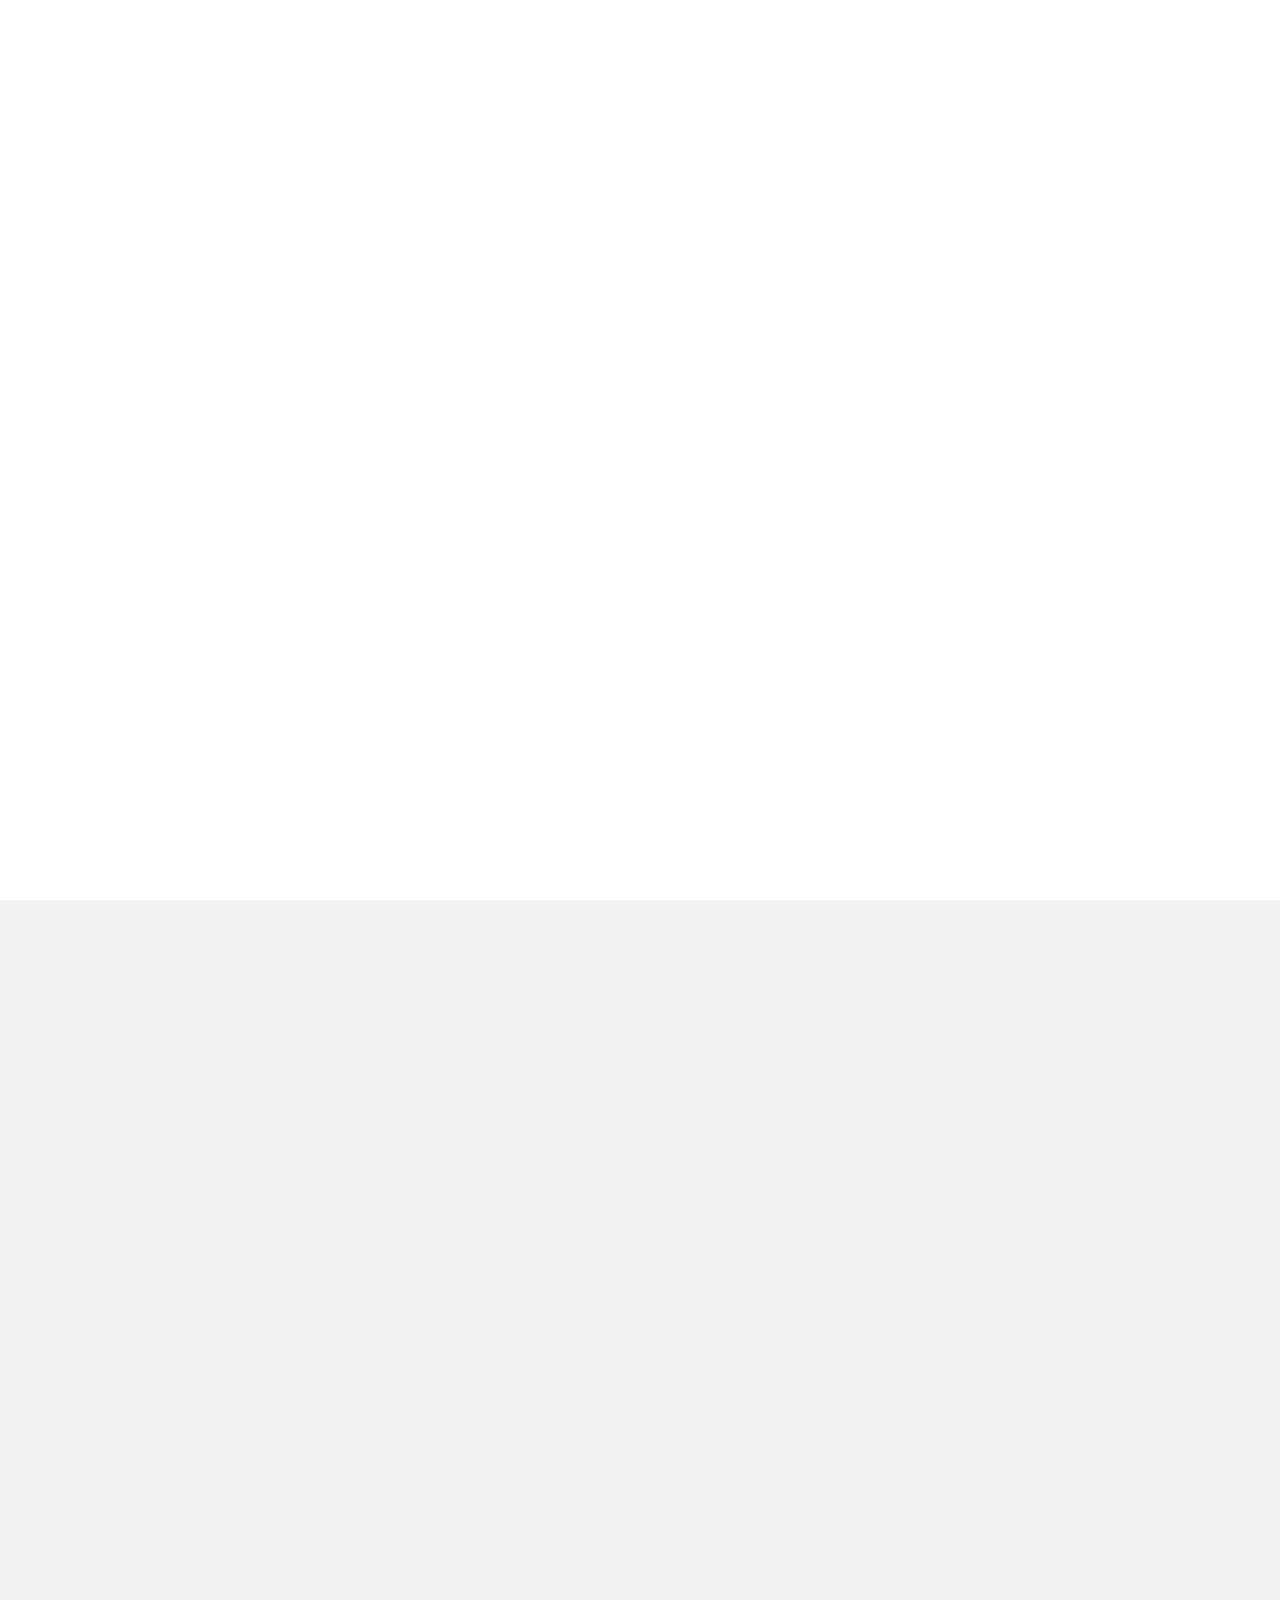
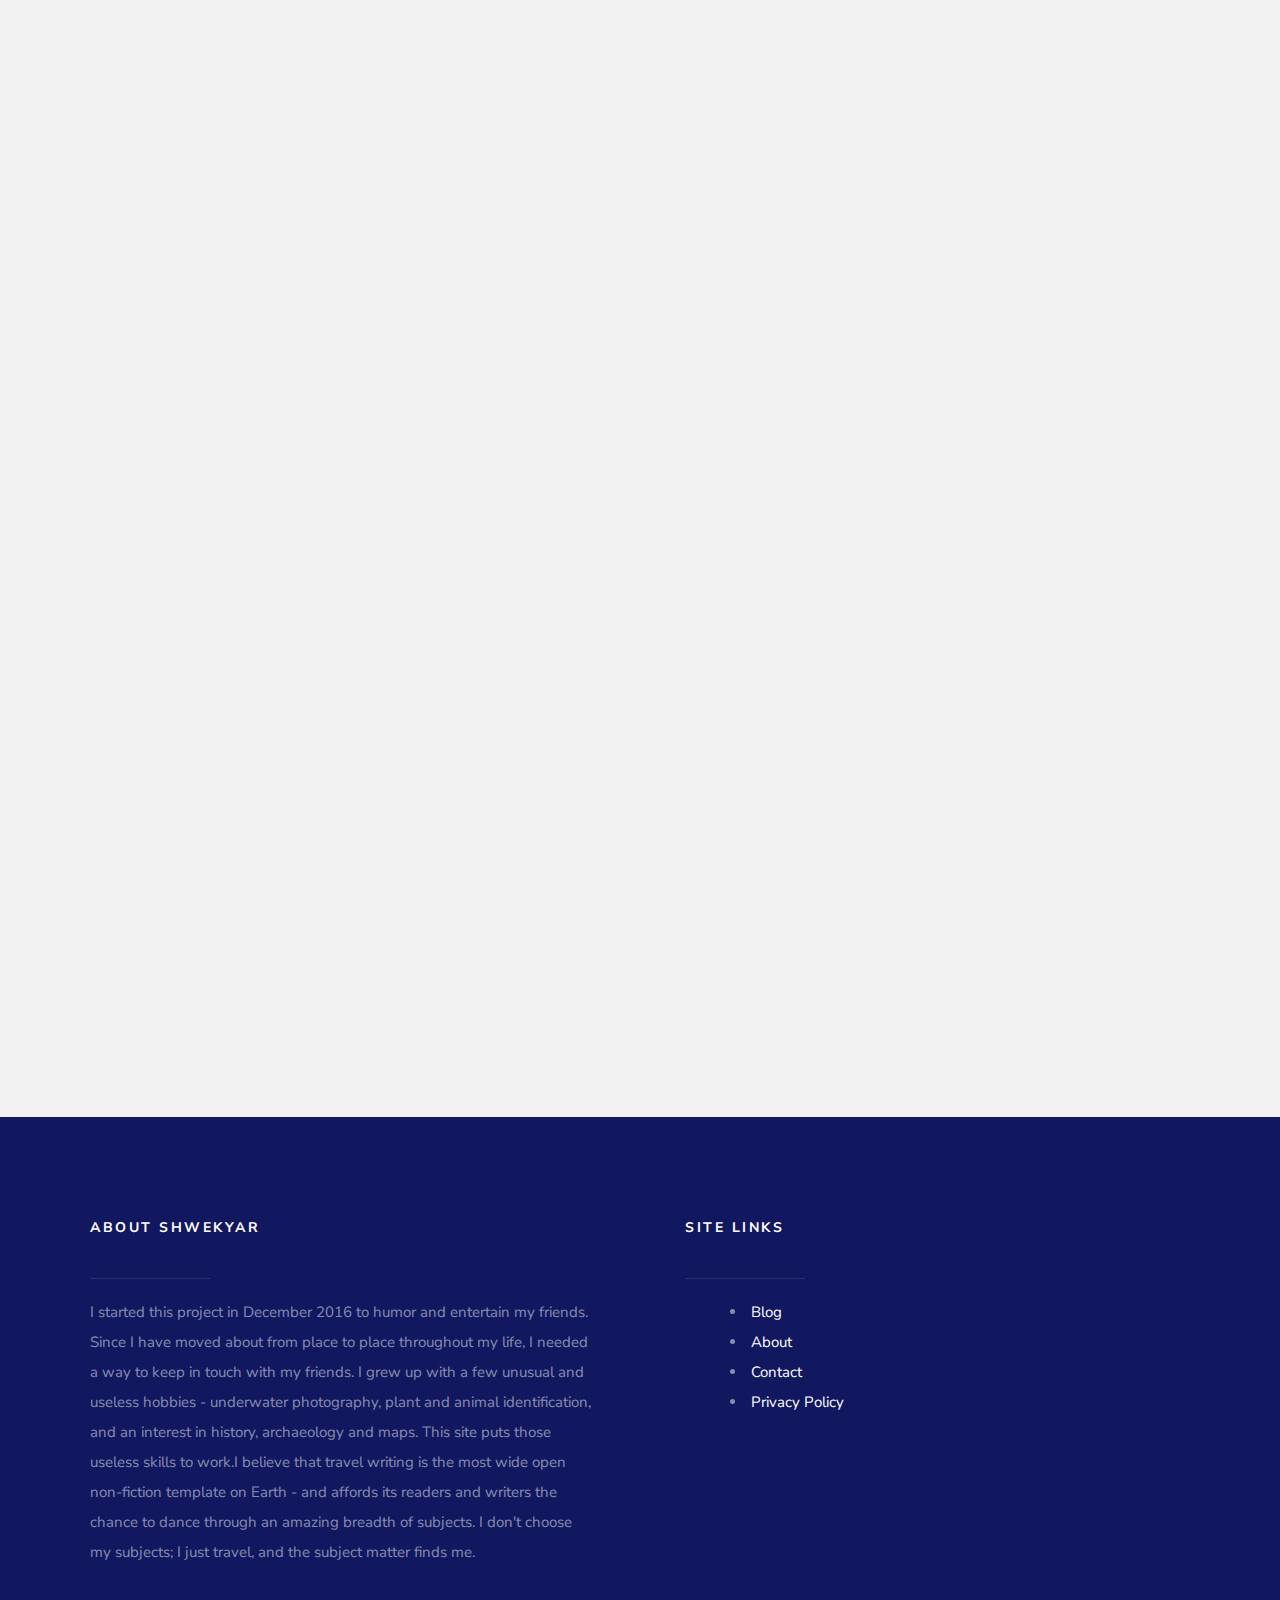
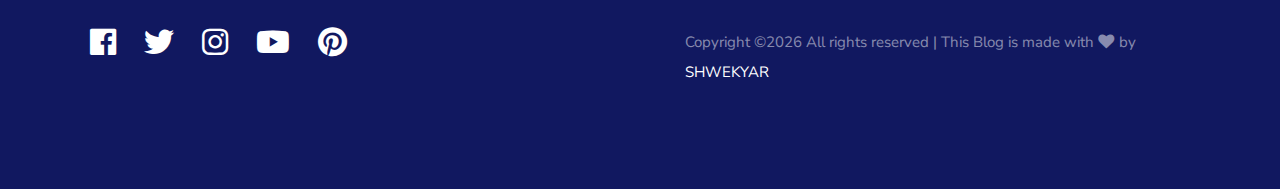
==== index.html @ fb7c3204 "Update index.html" ====
<!DOCTYPE html>
<html class="no-js" lang="en">

<head>

    <!--- basic page needs
    ================================================== -->
    <meta charset="utf-8">
    <title>SHWEKYAR</title>
    <meta name="description" content="">
    <meta name="author" content="">

    <!-- mobile specific metas
    ================================================== -->
    <meta name="viewport" content="width=device-width, initial-scale=1, maximum-scale=1">

    <!-- CSS
    ================================================== -->
    <link rel="stylesheet" href="css/base.css">
    <link rel="stylesheet" href="css/vendor.css">
    <link rel="stylesheet" href="css/main.css">

    <!-- script
    ================================================== -->
    <script src="js/modernizr.js"></script>

    <!-- favicons
    ================================================== -->
    <link rel="shortcut icon" href="favicon.ico" type="image/x-icon">
    <link rel="icon" href="favicon.ico" type="image/x-icon">

</head>

<body id="top">

    <!-- preloader
    ================================================== -->
    <div id="preloader">
        <div id="loader" class="dots-fade">
            <div></div>
            <div></div>
            <div></div>
        </div>
    </div>


    <!-- header
    ================================================== -->
    <header class="s-header header">

        <div class="header__logo">
          <a href="index.html">
            <span>SHWEKYAR</span>
          </a>
        </div> <!-- end header__logo -->

        <!-- <a class="header__search-trigger" href="#0"></a> -->
        <!-- <div class="header__search">

            <form role="search" method="get" class="header__search-form" action="#">
                <label>
                    <span class="hide-content">Search for:</span>
                    <input type="search" class="search-field" placeholder="Type Keywords" value="" name="s" title="Search for:" autocomplete="off">
                </label>
                <input type="submit" class="search-submit" value="Search">
            </form>

            <a href="#0" title="Close Search" class="header__overlay-close">Close</a>

        </div>  -->
        <!-- end header__search -->

        <a class="header__toggle-menu" href="#0" title="Menu"><span>Menu</span></a>
        <nav class="header__nav-wrap">

            <h2 class="header__nav-heading h6">Navigate to</h2>

            <ul class="header__nav">
                <li><a href="index.html" title="">Blog</a></li>
                <li><a href="page-about.html" title="">About</a></li>
                <li><a href="page-contact.html" title="">Contact</a></li>
            </ul> <!-- end header__nav -->

            <a href="#0" title="Close Menu" class="header__overlay-close close-mobile-menu">Close</a>

        </nav> <!-- end header__nav-wrap -->

    </header> <!-- s-header -->


    <!-- featured 
    ================================================== -->
    <section class="s-featured">
        <div class="row">
            <div class="col-full">

                <div class="featured-slider featured" data-aos="zoom-in">

                    <div class="featured__slide">
                        <div class="entry">

                            <div class="entry__background"
                                style="background-image:url('images/thumbs/featured/featured-guitarman.jpg');"></div>

                            <div class="entry__content">
                                <span class="entry__category"><a href="#0">Music</a></span>

                                <h1><a href="#0" title="">What Your Music Preference Says About You and Your
                                        Personality.</a></h1>

                            </div> <!-- end entry__content -->

                        </div> <!-- end entry -->
                    </div> <!-- end featured__slide -->

                    <div class="featured__slide">

                        <div class="entry">

                            <div class="entry__background"
                                style="background-image:url('images/thumbs/featured/featured-watch.jpg');"></div>

                            <div class="entry__content">
                                <span class="entry__category"><a href="#0">Holiday</a></span>

                                <h1><a href="#0" title="">Love your holiday and make memories.</a></h1>

                            </div> <!-- end entry__content -->

                        </div> <!-- end entry -->

                    </div> <!-- end featured__slide -->

                    <div class="featured__slide">

                        <div class="entry">

                            <div class="entry__background"
                                style="background-image:url('images/thumbs/featured/featured-beetle.jpg');"></div>

                            <div class="entry__content">
                                <span class="entry__category"><a href="#0">LifeStyle</a></span>

                                <h1><a href="#0" title="">The difference between Classics, Vintage & Antique Cars.</a>
                                </h1>

                            </div> <!-- end entry__content -->

                        </div> <!-- end entry -->

                    </div> <!-- end featured__slide -->

                </div> <!-- end featured -->

            </div> <!-- end col-full -->
        </div>
    </section> <!-- end s-featured -->


    <!-- s-content
    ================================================== -->
    <section class="s-content">

        <div class="row entries-wrap wide">
            <div class="entries" id="Data-Display">

                <article class="col-block">

                    <div class="item-entry" data-aos="zoom-in">
                        <div class="item-entry__thumb">
                            <a href="single-standard.html" class="item-entry__thumb-link">
                                <img src="images/thumbs/post/lamp-400.jpg"
                                    srcset="images/thumbs/post/lamp-400.jpg 1x, images/thumbs/post/lamp-800.jpg 2x"
                                    alt="">
                            </a>
                        </div>

                        <div class="item-entry__text">
                            <div class="item-entry__cat">
                                <a href="category.html">Design</a>
                            </div>

                            <h1 class="item-entry__title"><a href="single-standard.html">3 Benefits of Minimalism In
                                    Interior Design.</a></h1>

                            <div class="item-entry__date">
                                <a href="single-standard.html">June 15, 2018</a>
                            </div>
                        </div>
                    </div> <!-- item-entry -->

                </article> <!-- end article -->

            </div> <!-- end entries -->
        </div> <!-- end entries-wrap -->

        <div class="row pagination-wrap">
            <div class="col-full">
                <nav class="pgn" data-aos="fade-up">
                    <ul id="pagers">
                        <li><a class="pgn__prev" href="#0">Prev</a></li>
                        <li><a class="pgn__num" href="#0">1</a></li>
                        <li><a class="pgn__next" href="#0">Next</a></li>
                    </ul>
                </nav>
            </div>
        </div>

    </section> <!-- end s-content -->


    <!-- s-footer
    ================================================== -->
    <footer class="s-footer">

        <div class="s-footer__main">
            <div class="row">
                
                <div class="col-six tab-full s-footer__about">
                        
                    <h4>About SHWEKYAR</h4>

                    <p>I started this project in December 2016 to humor and entertain my friends. Since I have moved about from place to place throughout my life, I needed a way to keep in touch with my friends. I grew up with a few unusual and useless hobbies - underwater photography, plant and animal identification, and an interest in history, archaeology and maps. This site puts those useless skills to work.I believe that travel writing is the most wide open non-fiction template on Earth - and affords its readers and writers the chance to dance through an amazing breadth of subjects. I don't choose my subjects; I just travel, and the subject matter finds me.</p>

                </div> <!-- end s-footer__about -->

                <div class="col-six tab-full s-footer__subscribe">
                        <h4>Site Links</h3>
                    <div class="col-six md-six mob-full sitelinks">
                        
        
                        <ul class="linklist">
                            <li><a href="index.html">Blog</a></li>
                            <li><a href="page-about.html">About</a></li>
                            <li><a href="page-contact.html">Contact</a></li>
                            <li><a href="page-privacy.html">Privacy Policy</a></li>
                        </ul>
                    </div> <!-- end sitelinks -->

                </div> <!-- end s-footer__subscribe -->

            </div>
        </div> <!-- end s-footer__main -->

        <div class="s-footer__bottom">
            <div class="row">

                <div class="col-six">
                    <ul class="footer-social">
                        <li>
                            <a href="#0"><i class="fab fa-facebook"></i></a>
                        </li>
                        <li>
                            <a href="#0"><i class="fab fa-twitter"></i></a>
                        </li>
                        <li>
                            <a href="#0"><i class="fab fa-instagram"></i></a>
                        </li>
                        <li>
                            <a href="#0"><i class="fab fa-youtube"></i></a>
                        </li>
                        <li>
                            <a href="#0"><i class="fab fa-pinterest"></i></a>
                        </li>
                    </ul>
                </div>

                <div class="col-six">
                    <div class="s-footer__copyright">
                        <span><!-- Link back to Colorlib can't be removed. Template is licensed under CC BY 3.0. -->
Copyright &copy;<script>document.write(new Date().getFullYear());</script> All rights reserved | This Blog is made with <i class="fa fa-heart" aria-hidden="true"></i> by <a href="http://shwekyar.net" target="_blank">SHWEKYAR</a>
<!-- Link back to Colorlib can't be removed. Template is licensed under CC BY 3.0. -->
</span>
                    </div>
                </div>
                
            </div>
        </div> <!-- end s-footer__bottom -->

        <div class="go-top">
            <a class="smoothscroll" title="Back to Top" href="#top"></a>
        </div>

    </footer> <!-- end s-footer -->


    <!-- Java Script
    ================================================== -->
    <script src="js/jquery-3.2.1.min.js"></script>
    <script src="js/plugins.js"></script>
    <script src="js/main.js"></script>
    <script>
        viewData = []
        page = 1
        function bindData(pageNum, data) {
            page = pageNum
            let skip = (pageNum - 1) * 9
            let output = ""
            let hashTag = ["Travel", "Nature", "Beautiful", "Holiday", "Explore"]
            
            $.each(viewData.slice(skip, page * 9), function (key, val) {

                output += `
                 <article class="col-block">
                    
                    <div class="item-entry" data-aos="zoom-in">
                        <div class="item-entry__thumb">
                            <a href="single-standard.html?page_key=${key+skip}" class="item-entry__thumb-link">
                                <img src="img/${val.image_name}"  alt="">
                            </a>
                        </div>
        
                        <div class="item-entry__text">    
                            <div class="item-entry__cat">
                                <a href="category.html">${hashTag[key%5]}</a> 
                            </div>
    
                            <h1 class="item-entry__title"><a href="single-standard.html?page_key=${key+skip}">${val.title}</a></h1>
                                
                            <div class="item-entry__date">
                                <a href="single-standard.html">June ${key+1+skip}, 2019</a>
                            </div>
                           
                        </div>
                    </div> <!-- item-entry -->

                </article>
                 `
            });

            $("#Data-Display").html(output);
        }
        function nextPage(total){
           
            if(page < total){
                page = 1 + page
                bindData(page)
            }
        }
        function prevPage(){
            if(page > 1){
                page-=1
                bindData(page)
            }
        }
        $(document).ready(function () {
            page = 1
            var totalPage = 0
            $.getJSON('./simpledata.json', function (data) {
                viewData = data
                let limitPage = Math.ceil(data.length / 9)
                
                let pager = `<li><a class="pgn__prev" href="#Data-Display" onClick="prevPage()">Prev</a></li>`
                for (i = 1; i <= limitPage; i++) {
                    pager += `<li><a class="pgn__num" href="#Data-Display" onClick="bindData(${i})">${i}</a></li>`
                }
                pager += `<li><a class="pgn__next" href="#Data-Display" onClick="nextPage(${limitPage},)">Next</a></li>`
                $("#pagers").html(pager)
                bindData(page)
            });

        })
    </script>

</body>

</html>
---- css/base.css ----
/* =================================================================== 
 *
 *  Wordsmith v1.0 Base Stylesheet
 *  07-05-2018
 *  ------------------------------------------------------------------
 *
 *  TOC:
 *  # imports 
 *  # normalize
 *  # basic/base setup styles
 *    ## Media
 *    ## Typography resets
 *    ## links
 *    ## inputs
 *  # grid
 *    ## medium size devices
 *    ## tablets  
 *    ## mobile devices
 *    ## small mobile devices
 *  # block grids
 *    ## medium size devices
 *    ## tablets
 *    ## mobile devices
 *  # MISC
 *
 * =================================================================== */


/* ===================================================================
 * # imports 
 *
 * ------------------------------------------------------------------- */
@import url("https://fonts.googleapis.com/css?family=Libre+Baskerville:400,400i,700|Nunito+Sans:300,400,400i,600,600i,700,700i,800");
@import url("font-awesome/css/fontawesome-all.css");


/* ===================================================================
 * # normalize
 * normalize.css v5.0.0 | MIT License |
 * github.com/necolas/normalize.css
 *
 * ------------------------------------------------------------------- */
html {
  font-family: sans-serif;
  line-height: 1.15;
  -ms-text-size-adjust: 100%;
  -webkit-text-size-adjust: 100%;
}

body {
  margin: 0;
}

article, aside, footer, header, nav, section {
  display: block;
}

h1 {
  font-size: 2em;
  margin: 0.67em 0;
}

figcaption, figure, main {
  display: block;
}

figure {
  margin: 1em 40px;
}

hr {
  box-sizing: content-box;
  height: 0;
  overflow: visible;
}

pre {
  font-family: monospace, monospace;
  font-size: 1em;
}

a {
  background-color: transparent;
  -webkit-text-decoration-skip: objects;
}

a:active, a:hover {
  outline-width: 0;
}

abbr[title] {
  border-bottom: none;
  text-decoration: underline;
  text-decoration: underline dotted;
}

b, strong {
  font-weight: inherit;
}

b, strong {
  font-weight: bolder;
}

code, kbd, samp {
  font-family: monospace, monospace;
  font-size: 1em;
}

dfn {
  font-style: italic;
}

mark {
  background-color: #ff0;
  color: #000;
}

small {
  font-size: 80%;
}

sub, sup {
  font-size: 75%;
  line-height: 0;
  position: relative;
  vertical-align: baseline;
}

sub {
  bottom: -0.25em;
}

sup {
  top: -0.5em;
}

audio, video {
  display: inline-block;
}

audio:not([controls]) {
  display: none;
  height: 0;
}

img {
  border-style: none;
}

svg:not(:root) {
  overflow: hidden;
}

button, input, optgroup, select, textarea {
  font-family: sans-serif;
  font-size: 100%;
  line-height: 1.15;
  margin: 0;
}

button, input {
  overflow: visible;
}

button, select {
  text-transform: none;
}

button, html [type="button"], [type="reset"], [type="submit"] {
  -webkit-appearance: button;
}

button::-moz-focus-inner, [type="button"]::-moz-focus-inner, [type="reset"]::-moz-focus-inner, [type="submit"]::-moz-focus-inner {
  border-style: none;
  padding: 0;
}

button:-moz-focusring, [type="button"]:-moz-focusring, [type="reset"]:-moz-focusring, [type="submit"]:-moz-focusring {
  outline: 1px dotted ButtonText;
}

fieldset {
  border: 1px solid #c0c0c0;
  margin: 0 2px;
  padding: 0.35em 0.625em 0.75em;
}

legend {
  box-sizing: border-box;
  color: inherit;
  display: table;
  max-width: 100%;
  padding: 0;
  white-space: normal;
}

progress {
  display: inline-block;
  vertical-align: baseline;
}

textarea {
  overflow: auto;
}

[type="checkbox"], [type="radio"] {
  box-sizing: border-box;
  padding: 0;
}

[type="number"]::-webkit-inner-spin-button, [type="number"]::-webkit-outer-spin-button {
  height: auto;
}

[type="search"] {
  -webkit-appearance: textfield;
  outline-offset: -2px;
}

[type="search"]::-webkit-search-cancel-button, [type="search"]::-webkit-search-decoration {
  -webkit-appearance: none;
}

::-webkit-file-upload-button {
  -webkit-appearance: button;
  font: inherit;
}

details, menu {
  display: block;
}

summary {
  display: list-item;
}

canvas {
  display: inline-block;
}

template {
  display: none;
}

[hidden] {
  display: none;
}


/* ===================================================================
 * # basic/base setup styles
 *
 * ------------------------------------------------------------------- */
html {
  font-size: 62.5%;
  box-sizing: border-box;
}

*, *::before, *::after {
  box-sizing: inherit;
}

body {
  font-weight: normal;
  line-height: 1;
  word-wrap: break-word;
  text-rendering: optimizeLegibility;
  -webkit-overflow-scrolling: touch;
  -webkit-text-size-adjust: none;
}

body, input, button {
  -moz-osx-font-smoothing: grayscale;
  -webkit-font-smoothing: antialiased;
}

/* ------------------------------------------------------------------- 
 * ## Media
 * ------------------------------------------------------------------- */
img, video {
  max-width: 100%;
  height: auto;
}

/* ------------------------------------------------------------------- 
 * ## Typography resets 
 * ------------------------------------------------------------------- */
div, dl, dt, dd, ul, ol, li, h1, h2, h3, h4, h5, h6, pre, form, p, blockquote, th, td {
  margin: 0;
  padding: 0;
}

h1, h2, h3, h4, h5, h6 {
  -webkit-font-smoothing: auto;
  -webkit-font-smoothing: antialiased;
  -webkit-font-variant-ligatures: common-ligatures;
  -moz-font-variant-ligatures: common-ligatures;
  font-variant-ligatures: common-ligatures;
  text-rendering: optimizeLegibility;
}

em, i {
  font-style: italic;
  line-height: inherit;
}

strong, b {
  font-weight: bold;
  line-height: inherit;
}

small {
  font-size: 60%;
  line-height: inherit;
}

ol, ul {
  list-style: none;
}

li {
  display: block;
}

/* ------------------------------------------------------------------- 
 * ## links
 * ------------------------------------------------------------------- */
a {
  text-decoration: none;
  line-height: inherit;
}

a img {
  border: none;
}

/* ------------------------------------------------------------------- 
 * ## inputs
 * ------------------------------------------------------------------- */
fieldset {
  margin: 0;
  padding: 0;
}

input[type="email"],
input[type="number"],
input[type="search"],
input[type="text"],
input[type="tel"],
input[type="url"],
input[type="password"],
textarea {
  -webkit-appearance: none;
  -moz-appearance: none;
  -ms-appearance: none;
  -o-appearance: none;
  appearance: none;
}


/* ===================================================================
 * # grid
 *
 * ------------------------------------------------------------------- */
.row {
  width: 89%;
  max-width: 1200px;
  margin: 0 auto;
}

.row:after {
  content: "";
  display: table;
  clear: both;
}

.row .row {
  width: auto;
  max-width: none;
  margin-left: -20px;
  margin-right: -20px;
}

/* column blocks
 * -------------------------------------- */
[class*="col-"] {
  float: left;
  padding: 0 20px;
}

[class*="col-"] + [class*="col-"].end {
  float: right;
}

.collapse > [class*="col-"], [class*="col-"].collapse {
  padding: 0;
}

/* column width classes 
 * -------------------------------------- */
.col-one {
  width: 8.33333%;
}

.col-two, .col-1-6 {
  width: 16.66667%;
}

.col-three, .col-1-4 {
  width: 25%;
}

.col-four, .col-1-3 {
  width: 33.33333%;
}

.col-five {
  width: 41.66667%;
}

.col-six, .col-1-2 {
  width: 50%;
}

.col-seven {
  width: 58.33333%;
}

.col-eight, .col-2-3 {
  width: 66.66667%;
}

.col-nine, .col-3-4 {
  width: 75%;
}

.col-ten, .col-5-6 {
  width: 83.33333%;
}

.col-eleven {
  width: 91.66667%;
}

.col-twelve, .col-full {
  width: 100%;
}

/* ------------------------------------------------------------------- 
 * ## medium size devices
 * ------------------------------------------------------------------- */
@media only screen and (max-width:1200px) {
  .row .row {
    margin-left: -15px;
    margin-right: -15px;
  }

  [class*="col-"] {
    padding: 0 15px;
  }

  .md-two, .md-1-6 {
    width: 16.66667%;
  }

  .md-one {
    width: 8.33333%;
  }

  .md-three, .md-1-4 {
    width: 25%;
  }

  .md-four, .md-1-3 {
    width: 33.33333%;
  }

  .md-five {
    width: 41.66667%;
  }

  .md-six, .md-1-2 {
    width: 50%;
  }

  .md-seven {
    width: 58.33333%;
  }

  .md-eight, .md-2-3 {
    width: 66.66667%;
  }

  .md-nine, .md-3-4 {
    width: 75%;
  }

  .md-ten, .md-5-6 {
    width: 83.33333%;
  }

  .md-eleven {
    width: 91.66667%;
  }

  .md-twelve, .md-full {
    width: 100%;
  }

}

/* ------------------------------------------------------------------- 
 * ## tablets
 * ------------------------------------------------------------------- */
@media only screen and (max-width:800px) {
  .row {
    width: 90%;
  }

  .tab-1-4 {
    width: 25%;
  }

  .tab-1-3 {
    width: 33.33333%;
  }

  .tab-1-2 {
    width: 50%;
  }

  .tab-2-3 {
    width: 66.66667%;
  }

  .tab-3-4 {
    width: 75%;
  }

  .tab-full {
    width: 100%;
  }

  .hide-on-tablet {
    display: none;
  }

}

/* ------------------------------------------------------------------- 
 * ## mobile devices
 * ------------------------------------------------------------------- */
@media only screen and (max-width:600px) {
  .row {
    width: auto;
    padding-left: 25px;
    padding-right: 25px;
  }

  .row .row {
    margin-left: -10px;
    margin-right: -10px;
    padding-left: 0;
    padding-right: 0;
  }

  [class*="col-"] {
    padding: 0 10px;
  }

  .mob-1-4 {
    width: 25%;
  }

  .mob-1-3 {
    width: 33.33333%;
  }

  .mob-1-2 {
    width: 50%;
  }

  .mob-2-3 {
    width: 66.66667%;
  }

  .mob-3-4 {
    width: 75%;
  }

  .mob-full {
    width: 100%;
  }

  .hide-on-mobile {
    display: none;
  }

}

/* ------------------------------------------------------------------- 
 * ## small mobile devices
 * ------------------------------------------------------------------- */

/* stack columns on small mobile devices
 * ------------------------------------------------------------------- */
@media only screen and (max-width:400px) {
  .row .row {
    margin-left: 0;
    margin-right: 0;
  }

  [class*="col-"]:not(.col-block) {
    width: 100% !important;
    float: none !important;
    clear: both !important;
    margin-left: 0;
    margin-right: 0;
    padding: 0;
  }

  [class*="col-"] + [class*="col-"].end {
    float: none;
  }

  .stack .col-block {
    width: 100% !important;
    float: none !important;
    clear: both !important;
    margin-left: 0;
    margin-right: 0;
  }

}

@media only screen and (max-width:340px) {
  .row {
    padding-left: 20px;
    padding-right: 20px;
  }

}


/* ===================================================================
 * # block grids
 * ------------------------------------------------------------------- */

/* Equally-sized columns define at row level
 * ------------------------------------------------------------------- */
[class*="block-"]:after {
  content: "";
  display: table;
  clear: both;
}

.block-1-6 .col-block {
  width: 16.66667%;
}

.block-1-5 .col-block {
  width: 20%;
}

.block-1-4 .col-block {
  width: 25%;
}

.block-1-3 .col-block {
  width: 33.33333%;
}

.block-1-2 .col-block {
  width: 50%;
}

/**
 * Clearing for block grid columns. Allow columns with 
 * different heights to align properly.
 */
.block-1-6 .col-block:nth-child(6n+1),
.block-1-5 .col-block:nth-child(5n+1),
.block-1-4 .col-block:nth-child(4n+1),
.block-1-3 .col-block:nth-child(3n+1),
.block-1-2 .col-block:nth-child(2n+1) {
  clear: both;
}

/* ------------------------------------------------------------------- 
 * ## medium size devices
 * ------------------------------------------------------------------- */
@media only screen and (max-width:1200px) {
  .block-m-1-6 .col-block {
    width: 16.66667%;
  }

  .block-m-1-5 .col-block {
    width: 20%;
  }

  .block-m-1-4 .col-block {
    width: 25%;
  }

  .block-m-1-3 .col-block {
    width: 33.33333%;
  }

  .block-m-1-2 .col-block {
    width: 50%;
  }

  .block-m-full .col-block {
    width: 100%;
    clear: both;
  }

  [class*="block-m-"] .col-block:nth-child(n) {
    clear: none;
  }

  .block-m-1-6 .col-block:nth-child(6n+1),
  .block-m-1-5 .col-block:nth-child(5n+1),
  .block-m-1-4 .col-block:nth-child(4n+1),
  .block-m-1-3 .col-block:nth-child(3n+1),
  .block-m-1-2 .col-block:nth-child(2n+1) {
    clear: both;
  }

}

/* ------------------------------------------------------------------- 
 * ## tablets
 * ------------------------------------------------------------------- */
@media only screen and (max-width:800px) {
  .block-tab-1-6 .col-block {
    width: 16.66667%;
  }

  .block-tab-1-5 .col-block {
    width: 20%;
  }

  .block-tab-1-4 .col-block {
    width: 25%;
  }

  .block-tab-1-3 .col-block {
    width: 33.33333%;
  }

  .block-tab-1-2 .col-block {
    width: 50%;
  }

  .block-tab-full .col-block {
    width: 100%;
    clear: both;
  }

  [class*="block-tab-"] .col-block:nth-child(n) {
    clear: none;
  }

  .block-tab-1-6 .col-block:nth-child(6n+1),
  .block-tab-1-5 .col-block:nth-child(5n+1),
  .block-tab-1-4 .col-block:nth-child(4n+1),
  .block-tab-1-3 .col-block:nth-child(3n+1),
  .block-tab-1-2 .col-block:nth-child(2n+1) {
    clear: both;
  }

}

/* ------------------------------------------------------------------- 
 * ## mobile devices
 * ------------------------------------------------------------------- */
@media only screen and (max-width:600px) {
  .block-mob-1-6 .col-block {
    width: 16.66667%;
  }

  .block-mob-1-5 .col-block {
    width: 20%;
  }

  .block-mob-1-4 .col-block {
    width: 25%;
  }

  .block-mob-1-3 .col-block {
    width: 33.33333%;
  }

  .block-mob-1-2 .col-block {
    width: 50%;
  }

  .block-mob-full .col-block {
    width: 100%;
    clear: both;
  }

  [class*="block-mob-"] .col-block:nth-child(n) {
    clear: none;
  }

  .block-mob-1-6 .col-block:nth-child(6n+1),
  .block-mob-1-5 .col-block:nth-child(5n+1),
  .block-mob-1-4 .col-block:nth-child(4n+1),
  .block-mob-1-3 .col-block:nth-child(3n+1),
  .block-mob-1-2 .col-block:nth-child(2n+1) {
    clear: both;
  }

}

/* ===================================================================
 * # MISC
 *
 * ------------------------------------------------------------------- */
.group:after {
  content: "";
  display: table;
  clear: both;
}

/* Misc Helper Styles
 * -------------------------------------- */
.is-hidden {
  display: none;
}

.is-invisible {
  visibility: hidden;
}

.antialiased {
  -webkit-font-smoothing: antialiased;
  -moz-osx-font-smoothing: grayscale;
}

.overflow-hidden {
  overflow: hidden;
}

.remove-bottom {
  margin-bottom: 0;
}

.half-bottom {
  margin-bottom: 1.5rem !important;
}

.add-bottom {
  margin-bottom: 3rem !important;
}

.no-border {
  border: none;
}

.full-width {
  width: 100%;
}

.text-center {
  text-align: center;
}

.text-left {
  text-align: left;
}

.text-right {
  text-align: right;
}

.pull-left {
  float: left;
}

.pull-right {
  float: right;
}

.align-center {
  margin-left: auto;
  margin-right: auto;
  text-align: center;
}

/*# sourceMappingURL=base.css.map */
---- css/vendor.css ----
/* =================================================================== 
 *
 *  Wordsmith v1.0 Vendor/Third Party CSS 
 *  07-05-2018
 *  ------------------------------------------------------------------
 *
 *  TOC:
 *  # animate on scroll 
 *  # slick slider
 *  # PrettyPrint GitHub Theme
 *
 * =================================================================== */


/* ===================================================================
 * # animate on scroll 
 * https://michalsnik.github.io/aos/
 * ------------------------------------------------------------------- */
[data-aos][data-aos][data-aos-duration='50'],
body[data-aos-duration='50'] [data-aos] {
  transition-duration: 50ms;
}

[data-aos][data-aos][data-aos-delay='50'],
body[data-aos-delay='50'] [data-aos] {
  transition-delay: 0;
}

[data-aos][data-aos][data-aos-delay='50'].aos-animate,
body[data-aos-delay='50'] [data-aos].aos-animate {
  transition-delay: 50ms;
}

[data-aos][data-aos][data-aos-duration='100'],
body[data-aos-duration='100'] [data-aos] {
  transition-duration: .1s;
}

[data-aos][data-aos][data-aos-delay='100'],
body[data-aos-delay='100'] [data-aos] {
  transition-delay: 0;
}

[data-aos][data-aos][data-aos-delay='100'].aos-animate,
body[data-aos-delay='100'] [data-aos].aos-animate {
  transition-delay: .1s;
}

[data-aos][data-aos][data-aos-duration='150'],
body[data-aos-duration='150'] [data-aos] {
  transition-duration: .15s;
}

[data-aos][data-aos][data-aos-delay='150'],
body[data-aos-delay='150'] [data-aos] {
  transition-delay: 0;
}

[data-aos][data-aos][data-aos-delay='150'].aos-animate,
body[data-aos-delay='150'] [data-aos].aos-animate {
  transition-delay: .15s;
}

[data-aos][data-aos][data-aos-duration='200'],
body[data-aos-duration='200'] [data-aos] {
  transition-duration: .2s;
}

[data-aos][data-aos][data-aos-delay='200'],
body[data-aos-delay='200'] [data-aos] {
  transition-delay: 0;
}

[data-aos][data-aos][data-aos-delay='200'].aos-animate,
body[data-aos-delay='200'] [data-aos].aos-animate {
  transition-delay: .2s;
}

[data-aos][data-aos][data-aos-duration='250'],
body[data-aos-duration='250'] [data-aos] {
  transition-duration: .25s;
}

[data-aos][data-aos][data-aos-delay='250'],
body[data-aos-delay='250'] [data-aos] {
  transition-delay: 0;
}

[data-aos][data-aos][data-aos-delay='250'].aos-animate,
body[data-aos-delay='250'] [data-aos].aos-animate {
  transition-delay: .25s;
}

[data-aos][data-aos][data-aos-duration='300'],
body[data-aos-duration='300'] [data-aos] {
  transition-duration: .3s;
}

[data-aos][data-aos][data-aos-delay='300'],
body[data-aos-delay='300'] [data-aos] {
  transition-delay: 0;
}

[data-aos][data-aos][data-aos-delay='300'].aos-animate,
body[data-aos-delay='300'] [data-aos].aos-animate {
  transition-delay: .3s;
}

[data-aos][data-aos][data-aos-duration='350'],
body[data-aos-duration='350'] [data-aos] {
  transition-duration: .35s;
}

[data-aos][data-aos][data-aos-delay='350'],
body[data-aos-delay='350'] [data-aos] {
  transition-delay: 0;
}

[data-aos][data-aos][data-aos-delay='350'].aos-animate,
body[data-aos-delay='350'] [data-aos].aos-animate {
  transition-delay: .35s;
}

[data-aos][data-aos][data-aos-duration='400'],
body[data-aos-duration='400'] [data-aos] {
  transition-duration: .4s;
}

[data-aos][data-aos][data-aos-delay='400'],
body[data-aos-delay='400'] [data-aos] {
  transition-delay: 0;
}

[data-aos][data-aos][data-aos-delay='400'].aos-animate,
body[data-aos-delay='400'] [data-aos].aos-animate {
  transition-delay: .4s;
}

[data-aos][data-aos][data-aos-duration='450'],
body[data-aos-duration='450'] [data-aos] {
  transition-duration: .45s;
}

[data-aos][data-aos][data-aos-delay='450'],
body[data-aos-delay='450'] [data-aos] {
  transition-delay: 0;
}

[data-aos][data-aos][data-aos-delay='450'].aos-animate,
body[data-aos-delay='450'] [data-aos].aos-animate {
  transition-delay: .45s;
}

[data-aos][data-aos][data-aos-duration='500'],
body[data-aos-duration='500'] [data-aos] {
  transition-duration: .5s;
}

[data-aos][data-aos][data-aos-delay='500'],
body[data-aos-delay='500'] [data-aos] {
  transition-delay: 0;
}

[data-aos][data-aos][data-aos-delay='500'].aos-animate,
body[data-aos-delay='500'] [data-aos].aos-animate {
  transition-delay: .5s;
}

[data-aos][data-aos][data-aos-duration='550'],
body[data-aos-duration='550'] [data-aos] {
  transition-duration: .55s;
}

[data-aos][data-aos][data-aos-delay='550'],
body[data-aos-delay='550'] [data-aos] {
  transition-delay: 0;
}

[data-aos][data-aos][data-aos-delay='550'].aos-animate,
body[data-aos-delay='550'] [data-aos].aos-animate {
  transition-delay: .55s;
}

[data-aos][data-aos][data-aos-duration='600'],
body[data-aos-duration='600'] [data-aos] {
  transition-duration: .6s;
}

[data-aos][data-aos][data-aos-delay='600'],
body[data-aos-delay='600'] [data-aos] {
  transition-delay: 0;
}

[data-aos][data-aos][data-aos-delay='600'].aos-animate,
body[data-aos-delay='600'] [data-aos].aos-animate {
  transition-delay: .6s;
}

[data-aos][data-aos][data-aos-duration='650'],
body[data-aos-duration='650'] [data-aos] {
  transition-duration: .65s;
}

[data-aos][data-aos][data-aos-delay='650'],
body[data-aos-delay='650'] [data-aos] {
  transition-delay: 0;
}

[data-aos][data-aos][data-aos-delay='650'].aos-animate,
body[data-aos-delay='650'] [data-aos].aos-animate {
  transition-delay: .65s;
}

[data-aos][data-aos][data-aos-duration='700'],
body[data-aos-duration='700'] [data-aos] {
  transition-duration: .7s;
}

[data-aos][data-aos][data-aos-delay='700'],
body[data-aos-delay='700'] [data-aos] {
  transition-delay: 0;
}

[data-aos][data-aos][data-aos-delay='700'].aos-animate,
body[data-aos-delay='700'] [data-aos].aos-animate {
  transition-delay: .7s;
}

[data-aos][data-aos][data-aos-duration='750'],
body[data-aos-duration='750'] [data-aos] {
  transition-duration: .75s;
}

[data-aos][data-aos][data-aos-delay='750'],
body[data-aos-delay='750'] [data-aos] {
  transition-delay: 0;
}

[data-aos][data-aos][data-aos-delay='750'].aos-animate,
body[data-aos-delay='750'] [data-aos].aos-animate {
  transition-delay: .75s;
}

[data-aos][data-aos][data-aos-duration='800'],
body[data-aos-duration='800'] [data-aos] {
  transition-duration: .8s;
}

[data-aos][data-aos][data-aos-delay='800'],
body[data-aos-delay='800'] [data-aos] {
  transition-delay: 0;
}

[data-aos][data-aos][data-aos-delay='800'].aos-animate,
body[data-aos-delay='800'] [data-aos].aos-animate {
  transition-delay: .8s;
}

[data-aos][data-aos][data-aos-duration='850'],
body[data-aos-duration='850'] [data-aos] {
  transition-duration: .85s;
}

[data-aos][data-aos][data-aos-delay='850'],
body[data-aos-delay='850'] [data-aos] {
  transition-delay: 0;
}

[data-aos][data-aos][data-aos-delay='850'].aos-animate,
body[data-aos-delay='850'] [data-aos].aos-animate {
  transition-delay: .85s;
}

[data-aos][data-aos][data-aos-duration='900'],
body[data-aos-duration='900'] [data-aos] {
  transition-duration: .9s;
}

[data-aos][data-aos][data-aos-delay='900'],
body[data-aos-delay='900'] [data-aos] {
  transition-delay: 0;
}

[data-aos][data-aos][data-aos-delay='900'].aos-animate,
body[data-aos-delay='900'] [data-aos].aos-animate {
  transition-delay: .9s;
}

[data-aos][data-aos][data-aos-duration='950'],
body[data-aos-duration='950'] [data-aos] {
  transition-duration: .95s;
}

[data-aos][data-aos][data-aos-delay='950'],
body[data-aos-delay='950'] [data-aos] {
  transition-delay: 0;
}

[data-aos][data-aos][data-aos-delay='950'].aos-animate,
body[data-aos-delay='950'] [data-aos].aos-animate {
  transition-delay: .95s;
}

[data-aos][data-aos][data-aos-duration='1000'],
body[data-aos-duration='1000'] [data-aos] {
  transition-duration: 1s;
}

[data-aos][data-aos][data-aos-delay='1000'],
body[data-aos-delay='1000'] [data-aos] {
  transition-delay: 0;
}

[data-aos][data-aos][data-aos-delay='1000'].aos-animate,
body[data-aos-delay='1000'] [data-aos].aos-animate {
  transition-delay: 1s;
}

[data-aos][data-aos][data-aos-duration='1050'],
body[data-aos-duration='1050'] [data-aos] {
  transition-duration: 1.05s;
}

[data-aos][data-aos][data-aos-delay='1050'],
body[data-aos-delay='1050'] [data-aos] {
  transition-delay: 0;
}

[data-aos][data-aos][data-aos-delay='1050'].aos-animate,
body[data-aos-delay='1050'] [data-aos].aos-animate {
  transition-delay: 1.05s;
}

[data-aos][data-aos][data-aos-duration='1100'],
body[data-aos-duration='1100'] [data-aos] {
  transition-duration: 1.1s;
}

[data-aos][data-aos][data-aos-delay='1100'],
body[data-aos-delay='1100'] [data-aos] {
  transition-delay: 0;
}

[data-aos][data-aos][data-aos-delay='1100'].aos-animate,
body[data-aos-delay='1100'] [data-aos].aos-animate {
  transition-delay: 1.1s;
}

[data-aos][data-aos][data-aos-duration='1150'],
body[data-aos-duration='1150'] [data-aos] {
  transition-duration: 1.15s;
}

[data-aos][data-aos][data-aos-delay='1150'],
body[data-aos-delay='1150'] [data-aos] {
  transition-delay: 0;
}

[data-aos][data-aos][data-aos-delay='1150'].aos-animate,
body[data-aos-delay='1150'] [data-aos].aos-animate {
  transition-delay: 1.15s;
}

[data-aos][data-aos][data-aos-duration='1200'],
body[data-aos-duration='1200'] [data-aos] {
  transition-duration: 1.2s;
}

[data-aos][data-aos][data-aos-delay='1200'],
body[data-aos-delay='1200'] [data-aos] {
  transition-delay: 0;
}

[data-aos][data-aos][data-aos-delay='1200'].aos-animate,
body[data-aos-delay='1200'] [data-aos].aos-animate {
  transition-delay: 1.2s;
}

[data-aos][data-aos][data-aos-duration='1250'],
body[data-aos-duration='1250'] [data-aos] {
  transition-duration: 1.25s;
}

[data-aos][data-aos][data-aos-delay='1250'],
body[data-aos-delay='1250'] [data-aos] {
  transition-delay: 0;
}

[data-aos][data-aos][data-aos-delay='1250'].aos-animate,
body[data-aos-delay='1250'] [data-aos].aos-animate {
  transition-delay: 1.25s;
}

[data-aos][data-aos][data-aos-duration='1300'],
body[data-aos-duration='1300'] [data-aos] {
  transition-duration: 1.3s;
}

[data-aos][data-aos][data-aos-delay='1300'],
body[data-aos-delay='1300'] [data-aos] {
  transition-delay: 0;
}

[data-aos][data-aos][data-aos-delay='1300'].aos-animate,
body[data-aos-delay='1300'] [data-aos].aos-animate {
  transition-delay: 1.3s;
}

[data-aos][data-aos][data-aos-duration='1350'],
body[data-aos-duration='1350'] [data-aos] {
  transition-duration: 1.35s;
}

[data-aos][data-aos][data-aos-delay='1350'],
body[data-aos-delay='1350'] [data-aos] {
  transition-delay: 0;
}

[data-aos][data-aos][data-aos-delay='1350'].aos-animate,
body[data-aos-delay='1350'] [data-aos].aos-animate {
  transition-delay: 1.35s;
}

[data-aos][data-aos][data-aos-duration='1400'],
body[data-aos-duration='1400'] [data-aos] {
  transition-duration: 1.4s;
}

[data-aos][data-aos][data-aos-delay='1400'],
body[data-aos-delay='1400'] [data-aos] {
  transition-delay: 0;
}

[data-aos][data-aos][data-aos-delay='1400'].aos-animate,
body[data-aos-delay='1400'] [data-aos].aos-animate {
  transition-delay: 1.4s;
}

[data-aos][data-aos][data-aos-duration='1450'],
body[data-aos-duration='1450'] [data-aos] {
  transition-duration: 1.45s;
}

[data-aos][data-aos][data-aos-delay='1450'],
body[data-aos-delay='1450'] [data-aos] {
  transition-delay: 0;
}

[data-aos][data-aos][data-aos-delay='1450'].aos-animate,
body[data-aos-delay='1450'] [data-aos].aos-animate {
  transition-delay: 1.45s;
}

[data-aos][data-aos][data-aos-duration='1500'],
body[data-aos-duration='1500'] [data-aos] {
  transition-duration: 1.5s;
}

[data-aos][data-aos][data-aos-delay='1500'],
body[data-aos-delay='1500'] [data-aos] {
  transition-delay: 0;
}

[data-aos][data-aos][data-aos-delay='1500'].aos-animate,
body[data-aos-delay='1500'] [data-aos].aos-animate {
  transition-delay: 1.5s;
}

[data-aos][data-aos][data-aos-duration='1550'],
body[data-aos-duration='1550'] [data-aos] {
  transition-duration: 1.55s;
}

[data-aos][data-aos][data-aos-delay='1550'],
body[data-aos-delay='1550'] [data-aos] {
  transition-delay: 0;
}

[data-aos][data-aos][data-aos-delay='1550'].aos-animate,
body[data-aos-delay='1550'] [data-aos].aos-animate {
  transition-delay: 1.55s;
}

[data-aos][data-aos][data-aos-duration='1600'],
body[data-aos-duration='1600'] [data-aos] {
  transition-duration: 1.6s;
}

[data-aos][data-aos][data-aos-delay='1600'],
body[data-aos-delay='1600'] [data-aos] {
  transition-delay: 0;
}

[data-aos][data-aos][data-aos-delay='1600'].aos-animate,
body[data-aos-delay='1600'] [data-aos].aos-animate {
  transition-delay: 1.6s;
}

[data-aos][data-aos][data-aos-duration='1650'],
body[data-aos-duration='1650'] [data-aos] {
  transition-duration: 1.65s;
}

[data-aos][data-aos][data-aos-delay='1650'],
body[data-aos-delay='1650'] [data-aos] {
  transition-delay: 0;
}

[data-aos][data-aos][data-aos-delay='1650'].aos-animate,
body[data-aos-delay='1650'] [data-aos].aos-animate {
  transition-delay: 1.65s;
}

[data-aos][data-aos][data-aos-duration='1700'],
body[data-aos-duration='1700'] [data-aos] {
  transition-duration: 1.7s;
}

[data-aos][data-aos][data-aos-delay='1700'],
body[data-aos-delay='1700'] [data-aos] {
  transition-delay: 0;
}

[data-aos][data-aos][data-aos-delay='1700'].aos-animate,
body[data-aos-delay='1700'] [data-aos].aos-animate {
  transition-delay: 1.7s;
}

[data-aos][data-aos][data-aos-duration='1750'],
body[data-aos-duration='1750'] [data-aos] {
  transition-duration: 1.75s;
}

[data-aos][data-aos][data-aos-delay='1750'],
body[data-aos-delay='1750'] [data-aos] {
  transition-delay: 0;
}

[data-aos][data-aos][data-aos-delay='1750'].aos-animate,
body[data-aos-delay='1750'] [data-aos].aos-animate {
  transition-delay: 1.75s;
}

[data-aos][data-aos][data-aos-duration='1800'],
body[data-aos-duration='1800'] [data-aos] {
  transition-duration: 1.8s;
}

[data-aos][data-aos][data-aos-delay='1800'],
body[data-aos-delay='1800'] [data-aos] {
  transition-delay: 0;
}

[data-aos][data-aos][data-aos-delay='1800'].aos-animate,
body[data-aos-delay='1800'] [data-aos].aos-animate {
  transition-delay: 1.8s;
}

[data-aos][data-aos][data-aos-duration='1850'],
body[data-aos-duration='1850'] [data-aos] {
  transition-duration: 1.85s;
}

[data-aos][data-aos][data-aos-delay='1850'],
body[data-aos-delay='1850'] [data-aos] {
  transition-delay: 0;
}

[data-aos][data-aos][data-aos-delay='1850'].aos-animate,
body[data-aos-delay='1850'] [data-aos].aos-animate {
  transition-delay: 1.85s;
}

[data-aos][data-aos][data-aos-duration='1900'],
body[data-aos-duration='1900'] [data-aos] {
  transition-duration: 1.9s;
}

[data-aos][data-aos][data-aos-delay='1900'],
body[data-aos-delay='1900'] [data-aos] {
  transition-delay: 0;
}

[data-aos][data-aos][data-aos-delay='1900'].aos-animate,
body[data-aos-delay='1900'] [data-aos].aos-animate {
  transition-delay: 1.9s;
}

[data-aos][data-aos][data-aos-duration='1950'],
body[data-aos-duration='1950'] [data-aos] {
  transition-duration: 1.95s;
}

[data-aos][data-aos][data-aos-delay='1950'],
body[data-aos-delay='1950'] [data-aos] {
  transition-delay: 0;
}

[data-aos][data-aos][data-aos-delay='1950'].aos-animate,
body[data-aos-delay='1950'] [data-aos].aos-animate {
  transition-delay: 1.95s;
}

[data-aos][data-aos][data-aos-duration='2000'],
body[data-aos-duration='2000'] [data-aos] {
  transition-duration: 2s;
}

[data-aos][data-aos][data-aos-delay='2000'],
body[data-aos-delay='2000'] [data-aos] {
  transition-delay: 0;
}

[data-aos][data-aos][data-aos-delay='2000'].aos-animate,
body[data-aos-delay='2000'] [data-aos].aos-animate {
  transition-delay: 2s;
}

[data-aos][data-aos][data-aos-duration='2050'],
body[data-aos-duration='2050'] [data-aos] {
  transition-duration: 2.05s;
}

[data-aos][data-aos][data-aos-delay='2050'],
body[data-aos-delay='2050'] [data-aos] {
  transition-delay: 0;
}

[data-aos][data-aos][data-aos-delay='2050'].aos-animate,
body[data-aos-delay='2050'] [data-aos].aos-animate {
  transition-delay: 2.05s;
}

[data-aos][data-aos][data-aos-duration='2100'],
body[data-aos-duration='2100'] [data-aos] {
  transition-duration: 2.1s;
}

[data-aos][data-aos][data-aos-delay='2100'],
body[data-aos-delay='2100'] [data-aos] {
  transition-delay: 0;
}

[data-aos][data-aos][data-aos-delay='2100'].aos-animate,
body[data-aos-delay='2100'] [data-aos].aos-animate {
  transition-delay: 2.1s;
}

[data-aos][data-aos][data-aos-duration='2150'],
body[data-aos-duration='2150'] [data-aos] {
  transition-duration: 2.15s;
}

[data-aos][data-aos][data-aos-delay='2150'],
body[data-aos-delay='2150'] [data-aos] {
  transition-delay: 0;
}

[data-aos][data-aos][data-aos-delay='2150'].aos-animate,
body[data-aos-delay='2150'] [data-aos].aos-animate {
  transition-delay: 2.15s;
}

[data-aos][data-aos][data-aos-duration='2200'],
body[data-aos-duration='2200'] [data-aos] {
  transition-duration: 2.2s;
}

[data-aos][data-aos][data-aos-delay='2200'],
body[data-aos-delay='2200'] [data-aos] {
  transition-delay: 0;
}

[data-aos][data-aos][data-aos-delay='2200'].aos-animate,
body[data-aos-delay='2200'] [data-aos].aos-animate {
  transition-delay: 2.2s;
}

[data-aos][data-aos][data-aos-duration='2250'],
body[data-aos-duration='2250'] [data-aos] {
  transition-duration: 2.25s;
}

[data-aos][data-aos][data-aos-delay='2250'],
body[data-aos-delay='2250'] [data-aos] {
  transition-delay: 0;
}

[data-aos][data-aos][data-aos-delay='2250'].aos-animate,
body[data-aos-delay='2250'] [data-aos].aos-animate {
  transition-delay: 2.25s;
}

[data-aos][data-aos][data-aos-duration='2300'],
body[data-aos-duration='2300'] [data-aos] {
  transition-duration: 2.3s;
}

[data-aos][data-aos][data-aos-delay='2300'],
body[data-aos-delay='2300'] [data-aos] {
  transition-delay: 0;
}

[data-aos][data-aos][data-aos-delay='2300'].aos-animate,
body[data-aos-delay='2300'] [data-aos].aos-animate {
  transition-delay: 2.3s;
}

[data-aos][data-aos][data-aos-duration='2350'],
body[data-aos-duration='2350'] [data-aos] {
  transition-duration: 2.35s;
}

[data-aos][data-aos][data-aos-delay='2350'],
body[data-aos-delay='2350'] [data-aos] {
  transition-delay: 0;
}

[data-aos][data-aos][data-aos-delay='2350'].aos-animate,
body[data-aos-delay='2350'] [data-aos].aos-animate {
  transition-delay: 2.35s;
}

[data-aos][data-aos][data-aos-duration='2400'],
body[data-aos-duration='2400'] [data-aos] {
  transition-duration: 2.4s;
}

[data-aos][data-aos][data-aos-delay='2400'],
body[data-aos-delay='2400'] [data-aos] {
  transition-delay: 0;
}

[data-aos][data-aos][data-aos-delay='2400'].aos-animate,
body[data-aos-delay='2400'] [data-aos].aos-animate {
  transition-delay: 2.4s;
}

[data-aos][data-aos][data-aos-duration='2450'],
body[data-aos-duration='2450'] [data-aos] {
  transition-duration: 2.45s;
}

[data-aos][data-aos][data-aos-delay='2450'],
body[data-aos-delay='2450'] [data-aos] {
  transition-delay: 0;
}

[data-aos][data-aos][data-aos-delay='2450'].aos-animate,
body[data-aos-delay='2450'] [data-aos].aos-animate {
  transition-delay: 2.45s;
}

[data-aos][data-aos][data-aos-duration='2500'],
body[data-aos-duration='2500'] [data-aos] {
  transition-duration: 2.5s;
}

[data-aos][data-aos][data-aos-delay='2500'],
body[data-aos-delay='2500'] [data-aos] {
  transition-delay: 0;
}

[data-aos][data-aos][data-aos-delay='2500'].aos-animate,
body[data-aos-delay='2500'] [data-aos].aos-animate {
  transition-delay: 2.5s;
}

[data-aos][data-aos][data-aos-duration='2550'],
body[data-aos-duration='2550'] [data-aos] {
  transition-duration: 2.55s;
}

[data-aos][data-aos][data-aos-delay='2550'],
body[data-aos-delay='2550'] [data-aos] {
  transition-delay: 0;
}

[data-aos][data-aos][data-aos-delay='2550'].aos-animate,
body[data-aos-delay='2550'] [data-aos].aos-animate {
  transition-delay: 2.55s;
}

[data-aos][data-aos][data-aos-duration='2600'],
body[data-aos-duration='2600'] [data-aos] {
  transition-duration: 2.6s;
}

[data-aos][data-aos][data-aos-delay='2600'],
body[data-aos-delay='2600'] [data-aos] {
  transition-delay: 0;
}

[data-aos][data-aos][data-aos-delay='2600'].aos-animate,
body[data-aos-delay='2600'] [data-aos].aos-animate {
  transition-delay: 2.6s;
}

[data-aos][data-aos][data-aos-duration='2650'],
body[data-aos-duration='2650'] [data-aos] {
  transition-duration: 2.65s;
}

[data-aos][data-aos][data-aos-delay='2650'],
body[data-aos-delay='2650'] [data-aos] {
  transition-delay: 0;
}

[data-aos][data-aos][data-aos-delay='2650'].aos-animate,
body[data-aos-delay='2650'] [data-aos].aos-animate {
  transition-delay: 2.65s;
}

[data-aos][data-aos][data-aos-duration='2700'],
body[data-aos-duration='2700'] [data-aos] {
  transition-duration: 2.7s;
}

[data-aos][data-aos][data-aos-delay='2700'],
body[data-aos-delay='2700'] [data-aos] {
  transition-delay: 0;
}

[data-aos][data-aos][data-aos-delay='2700'].aos-animate,
body[data-aos-delay='2700'] [data-aos].aos-animate {
  transition-delay: 2.7s;
}

[data-aos][data-aos][data-aos-duration='2750'],
body[data-aos-duration='2750'] [data-aos] {
  transition-duration: 2.75s;
}

[data-aos][data-aos][data-aos-delay='2750'],
body[data-aos-delay='2750'] [data-aos] {
  transition-delay: 0;
}

[data-aos][data-aos][data-aos-delay='2750'].aos-animate,
body[data-aos-delay='2750'] [data-aos].aos-animate {
  transition-delay: 2.75s;
}

[data-aos][data-aos][data-aos-duration='2800'],
body[data-aos-duration='2800'] [data-aos] {
  transition-duration: 2.8s;
}

[data-aos][data-aos][data-aos-delay='2800'],
body[data-aos-delay='2800'] [data-aos] {
  transition-delay: 0;
}

[data-aos][data-aos][data-aos-delay='2800'].aos-animate,
body[data-aos-delay='2800'] [data-aos].aos-animate {
  transition-delay: 2.8s;
}

[data-aos][data-aos][data-aos-duration='2850'],
body[data-aos-duration='2850'] [data-aos] {
  transition-duration: 2.85s;
}

[data-aos][data-aos][data-aos-delay='2850'],
body[data-aos-delay='2850'] [data-aos] {
  transition-delay: 0;
}

[data-aos][data-aos][data-aos-delay='2850'].aos-animate,
body[data-aos-delay='2850'] [data-aos].aos-animate {
  transition-delay: 2.85s;
}

[data-aos][data-aos][data-aos-duration='2900'],
body[data-aos-duration='2900'] [data-aos] {
  transition-duration: 2.9s;
}

[data-aos][data-aos][data-aos-delay='2900'],
body[data-aos-delay='2900'] [data-aos] {
  transition-delay: 0;
}

[data-aos][data-aos][data-aos-delay='2900'].aos-animate,
body[data-aos-delay='2900'] [data-aos].aos-animate {
  transition-delay: 2.9s;
}

[data-aos][data-aos][data-aos-duration='2950'],
body[data-aos-duration='2950'] [data-aos] {
  transition-duration: 2.95s;
}

[data-aos][data-aos][data-aos-delay='2950'],
body[data-aos-delay='2950'] [data-aos] {
  transition-delay: 0;
}

[data-aos][data-aos][data-aos-delay='2950'].aos-animate,
body[data-aos-delay='2950'] [data-aos].aos-animate {
  transition-delay: 2.95s;
}

[data-aos][data-aos][data-aos-duration='3000'],
body[data-aos-duration='3000'] [data-aos] {
  transition-duration: 3s;
}

[data-aos][data-aos][data-aos-delay='3000'],
body[data-aos-delay='3000'] [data-aos] {
  transition-delay: 0;
}

[data-aos][data-aos][data-aos-delay='3000'].aos-animate,
body[data-aos-delay='3000'] [data-aos].aos-animate {
  transition-delay: 3s;
}

[data-aos][data-aos][data-aos-easing=linear],
body[data-aos-easing=linear] [data-aos] {
  transition-timing-function: cubic-bezier(0.25, 0.25, 0.75, 0.75);
}

[data-aos][data-aos][data-aos-easing=ease],
body[data-aos-easing=ease] [data-aos] {
  transition-timing-function: ease;
}

[data-aos][data-aos][data-aos-easing=ease-in],
body[data-aos-easing=ease-in] [data-aos] {
  transition-timing-function: ease-in;
}

[data-aos][data-aos][data-aos-easing=ease-out],
body[data-aos-easing=ease-out] [data-aos] {
  transition-timing-function: ease-out;
}

[data-aos][data-aos][data-aos-easing=ease-in-out],
body[data-aos-easing=ease-in-out] [data-aos] {
  transition-timing-function: ease-in-out;
}

[data-aos][data-aos][data-aos-easing=ease-in-back],
body[data-aos-easing=ease-in-back] [data-aos] {
  transition-timing-function: cubic-bezier(0.6, -0.28, 0.735, 0.045);
}

[data-aos][data-aos][data-aos-easing=ease-out-back],
body[data-aos-easing=ease-out-back] [data-aos] {
  transition-timing-function: cubic-bezier(0.175, 0.885, 0.32, 1.275);
}

[data-aos][data-aos][data-aos-easing=ease-in-out-back],
body[data-aos-easing=ease-in-out-back] [data-aos] {
  transition-timing-function: cubic-bezier(0.68, -0.55, 0.265, 1.55);
}

[data-aos][data-aos][data-aos-easing=ease-in-sine],
body[data-aos-easing=ease-in-sine] [data-aos] {
  transition-timing-function: cubic-bezier(0.47, 0, 0.745, 0.715);
}

[data-aos][data-aos][data-aos-easing=ease-out-sine],
body[data-aos-easing=ease-out-sine] [data-aos] {
  transition-timing-function: cubic-bezier(0.39, 0.575, 0.565, 1);
}

[data-aos][data-aos][data-aos-easing=ease-in-out-sine],
body[data-aos-easing=ease-in-out-sine] [data-aos] {
  transition-timing-function: cubic-bezier(0.445, 0.05, 0.55, 0.95);
}

[data-aos][data-aos][data-aos-easing=ease-in-quad],
body[data-aos-easing=ease-in-quad] [data-aos] {
  transition-timing-function: cubic-bezier(0.55, 0.085, 0.68, 0.53);
}

[data-aos][data-aos][data-aos-easing=ease-out-quad],
body[data-aos-easing=ease-out-quad] [data-aos] {
  transition-timing-function: cubic-bezier(0.25, 0.46, 0.45, 0.94);
}

[data-aos][data-aos][data-aos-easing=ease-in-out-quad],
body[data-aos-easing=ease-in-out-quad] [data-aos] {
  transition-timing-function: cubic-bezier(0.455, 0.03, 0.515, 0.955);
}

[data-aos][data-aos][data-aos-easing=ease-in-cubic],
body[data-aos-easing=ease-in-cubic] [data-aos] {
  transition-timing-function: cubic-bezier(0.55, 0.085, 0.68, 0.53);
}

[data-aos][data-aos][data-aos-easing=ease-out-cubic],
body[data-aos-easing=ease-out-cubic] [data-aos] {
  transition-timing-function: cubic-bezier(0.25, 0.46, 0.45, 0.94);
}

[data-aos][data-aos][data-aos-easing=ease-in-out-cubic],
body[data-aos-easing=ease-in-out-cubic] [data-aos] {
  transition-timing-function: cubic-bezier(0.455, 0.03, 0.515, 0.955);
}

[data-aos][data-aos][data-aos-easing=ease-in-quart],
body[data-aos-easing=ease-in-quart] [data-aos] {
  transition-timing-function: cubic-bezier(0.55, 0.085, 0.68, 0.53);
}

[data-aos][data-aos][data-aos-easing=ease-out-quart],
body[data-aos-easing=ease-out-quart] [data-aos] {
  transition-timing-function: cubic-bezier(0.25, 0.46, 0.45, 0.94);
}

[data-aos][data-aos][data-aos-easing=ease-in-out-quart],
body[data-aos-easing=ease-in-out-quart] [data-aos] {
  transition-timing-function: cubic-bezier(0.455, 0.03, 0.515, 0.955);
}

[data-aos^=fade][data-aos^=fade] {
  opacity: 0;
  transition-property: opacity, transform;
}

[data-aos^=fade][data-aos^=fade].aos-animate {
  opacity: 1;
  transform: translate(0);
}

[data-aos=fade-up] {
  transform: translateY(100px);
}

[data-aos=fade-down] {
  transform: translateY(-100px);
}

[data-aos=fade-right] {
  transform: translate(-100px);
}

[data-aos=fade-left] {
  transform: translate(100px);
}

[data-aos=fade-up-right] {
  transform: translate(-100px, 100px);
}

[data-aos=fade-up-left] {
  transform: translate(100px, 100px);
}

[data-aos=fade-down-right] {
  transform: translate(-100px, -100px);
}

[data-aos=fade-down-left] {
  transform: translate(100px, -100px);
}

[data-aos^=zoom][data-aos^=zoom] {
  opacity: 0;
  transition-property: opacity, transform;
}

[data-aos^=zoom][data-aos^=zoom].aos-animate {
  opacity: 1;
  transform: translate(0) scale(1);
}

[data-aos=zoom-in] {
  transform: scale(0.6);
}

[data-aos=zoom-in-up] {
  transform: translateY(100px) scale(0.6);
}

[data-aos=zoom-in-down] {
  transform: translateY(-100px) scale(0.6);
}

[data-aos=zoom-in-right] {
  transform: translate(-100px) scale(0.6);
}

[data-aos=zoom-in-left] {
  transform: translate(100px) scale(0.6);
}

[data-aos=zoom-out] {
  transform: scale(1.2);
}

[data-aos=zoom-out-up] {
  transform: translateY(100px) scale(1.2);
}

[data-aos=zoom-out-down] {
  transform: translateY(-100px) scale(1.2);
}

[data-aos=zoom-out-right] {
  transform: translate(-100px) scale(1.2);
}

[data-aos=zoom-out-left] {
  transform: translate(100px) scale(1.2);
}

[data-aos^=slide][data-aos^=slide] {
  transition-property: transform;
}

[data-aos^=slide][data-aos^=slide].aos-animate {
  transform: translate(0);
}

[data-aos=slide-up] {
  transform: translateY(100%);
}

[data-aos=slide-down] {
  transform: translateY(-100%);
}

[data-aos=slide-right] {
  transform: translateX(-100%);
}

[data-aos=slide-left] {
  transform: translateX(100%);
}

[data-aos^=flip][data-aos^=flip] {
  backface-visibility: hidden;
  transition-property: transform;
}

[data-aos=flip-left] {
  transform: perspective(2500px) rotateY(-100deg);
}

[data-aos=flip-left].aos-animate {
  transform: perspective(2500px) rotateY(0);
}

[data-aos=flip-right] {
  transform: perspective(2500px) rotateY(100deg);
}

[data-aos=flip-right].aos-animate {
  transform: perspective(2500px) rotateY(0);
}

[data-aos=flip-up] {
  transform: perspective(2500px) rotateX(-100deg);
}

[data-aos=flip-up].aos-animate {
  transform: perspective(2500px) rotateX(0);
}

[data-aos=flip-down] {
  transform: perspective(2500px) rotateX(100deg);
}

[data-aos=flip-down].aos-animate {
  transform: perspective(2500px) rotateX(0);
}

/*# sourceMappingURL=aos.css.map*/


/* ===================================================================
 * # slick slider
 * http://kenwheeler.github.io/slick/
 * ------------------------------------------------------------------- */
.slick-slider {
  position: relative;
  display: block;
  box-sizing: border-box;
  -webkit-touch-callout: none;
  -webkit-user-select: none;
  -khtml-user-select: none;
  -moz-user-select: none;
  -ms-user-select: none;
  user-select: none;
  -ms-touch-action: pan-y;
  touch-action: pan-y;
  -webkit-tap-highlight-color: transparent;
}

.slick-list {
  position: relative;
  overflow: hidden;
  display: block;
  margin: 0;
  padding: 0;
}

.slick-list:focus {
  outline: none;
}

.slick-list.dragging {
  cursor: pointer;
  cursor: hand;
}

.slick-slider .slick-track,
.slick-slider .slick-list {
  -webkit-transform: translate3d(0, 0, 0);
  -moz-transform: translate3d(0, 0, 0);
  -ms-transform: translate3d(0, 0, 0);
  -o-transform: translate3d(0, 0, 0);
  transform: translate3d(0, 0, 0);
}

.slick-track {
  position: relative;
  left: 0;
  top: 0;
  display: block;
}

.slick-track:before,
.slick-track:after {
  content: "";
  display: table;
}

.slick-track:after {
  clear: both;
}

.slick-loading .slick-track {
  visibility: hidden;
}

.slick-slide {
  float: left;
  height: 100%;
  min-height: 1px;
  display: none;
}

[dir="rtl"] .slick-slide {
  float: right;
}

.slick-slide img {
  display: block;
}

.slick-slide.slick-loading img {
  display: none;
}

.slick-slide.dragging img {
  pointer-events: none;
}

.slick-initialized .slick-slide {
  display: block;
}

.slick-loading .slick-slide {
  visibility: hidden;
}

.slick-vertical .slick-slide {
  display: block;
  height: auto;
  border: 1px solid transparent;
}

.slick-arrow.slick-hidden {
  display: none;
}


/* ===================================================================
 * # PrettyPrint GitHub Theme 
 * 
 * ------------------------------------------------------------------- */
.prettyprint {
  background: #E5E5E5;
  font-family: Menlo, 'Bitstream Vera Sans Mono', 'DejaVu Sans Mono', Monaco, Consolas, monospace;
  font-size: 12px;
  line-height: 1.5;
  border: none;
}

.pln {
  color: #333333;
}

@media screen {
  .str {
    color: #dd1144;
  }

  .kwd {
    color: #333333;
  }

  .com {
    color: #999988;
  }

  .typ {
    color: #445588;
  }

  .lit {
    color: #445588;
  }

  .pun {
    color: #333333;
  }

  .opn {
    color: #333333;
  }

  .clo {
    color: #333333;
  }

  .tag {
    color: navy;
  }

  .atn {
    color: teal;
  }

  .atv {
    color: #dd1144;
  }

  .dec {
    color: #333333;
  }

  .var {
    color: teal;
  }

  .fun {
    color: #990000;
  }

}

@media print, projection {
  .str {
    color: #006600;
  }

  .kwd {
    color: #006;
    font-weight: bold;
  }

  .com {
    color: #600;
    font-style: italic;
  }

  .typ {
    color: #404;
    font-weight: bold;
  }

  .lit {
    color: #004444;
  }

  .pun,
  .opn,
  .clo {
    color: #444400;
  }

  .tag {
    color: #006;
    font-weight: bold;
  }

  .atn {
    color: #440044;
  }

  .atv {
    color: #006600;
  }

}

/* Specify class=linenums on a pre to get line numbering */
ol.linenums {
  margin-top: 0;
  margin-bottom: 0;
}

/* IE indents via margin-left */
li.L0,
li.L1,
li.L2,
li.L3,
li.L4,
li.L5,
li.L6,
li.L7,
li.L8,
li.L9 {

  /* */
}

/* Alternate shading for lines */
li.L1,
li.L3,
li.L5,
li.L7,
li.L9 {

  /* */
}

/*# sourceMappingURL=vendor.css.map */
---- css/main.css ----
/* =================================================================== 
 *
 *  Wordsmith v1.0 Main Stylesheet
 *  07-06-2018
 *  ------------------------------------------------------------------
 *
 *  TOC:
 *  # base style overrides
 *    ## links
 *  # typography & general theme styles
 *    ## Lists
 *    ## responsive video container
 *    ## floated image
 *    ## tables
 *    ## Spacing 
 *  # preloader 
 *  # forms 
 *    ## Style Placeholder Text
 *    ## Change Autocomplete styles in Chrome
 *  # buttons
 *  # additional components
 *    ## alert box 
 *    ## additional typo styles 
 *    ## pagination 
 *  # reusable and common theme styles
 *    ## close button for search and mobile navigation 
 *    ## entries list
 *  # header
 *    ## header logo
 *    ## header search trigger
 *    ## header-search
 *    ## header-toggle
 *    ## main navigation
 *    ## main navigation on large screens
 *  # featured section
 *  # content
 *    ## page and single entry main content
 *  # extra
 *    ## popular posts
 *    ## link list
 *  # footer
 *    ## subscribe form
 *    ## copyright
 *    ## footer social
 *    ## go to top
 *  # blog styles and blog components
 *    ## entry media
 *    ## entry header
 *    ## post taxonomies
 *    ## author profile
 *    ## blog single entry navigation
 *    ## comments 
 *  # page styles and page components
 *    ## contact page
 *
 * =================================================================== */


/* ===================================================================
 * # base style overrides
 *
 * ------------------------------------------------------------------- */
html {
  font-size: 10px;
}

@media only screen and (max-width:400px) {
  html {
    font-size: 9.444444444444444px;
  }

}

html, body {
  height: 100%;
}

body {
  background: #111860;
  font-family: "Nunito Sans", sans-serif;
  font-size: 1.8rem;
  font-style: normal;
  font-weight: normal;
  line-height: 1.8333;
  color: rgba(0, 0, 0, 0.8);
  margin: 0;
  padding: 0;
}

/* ------------------------------------------------------------------- 
 * ## links
 * ------------------------------------------------------------------- */
a {
  color: #1d28a1;
  -webkit-transition: all 0.3s ease-in-out;
  transition: all 0.3s ease-in-out;
}

a:hover, a:focus, a:active {
  color: #7b287d;
}

a:hover, a:active {
  outline: 0;
}


/* ===================================================================
 * # typography & general theme styles
 * 
 * ------------------------------------------------------------------- */
h1, h2, h3, h4, h5, h6, .h1, .h2, .h3, .h4, .h5, .h6 {
  font-family: "Nunito Sans", sans-serif;
  font-weight: 700;
  color: #000000;
  text-rendering: optimizeLegibility;
}

h1, .h1, h2, .h2, h3, .h3, h4, .h4 {
  margin-top: 6rem;
  margin-bottom: 1.8rem;
}

@media only screen and (max-width:600px) {
  h1, .h1, h2, .h2, h3, .h3, h4, .h4 {
    margin-top: 5.1rem;
  }

}

h5, .h5, h6, .h6 {
  margin-top: 4.2rem;
  margin-bottom: 1.5rem;
}

@media only screen and (max-width:600px) {
  h5, .h5, h6, .h6 {
    margin-top: 3.6rem;
    margin-bottom: 0.9rem;
  }

}

h1, .h1 {
  font-size: 3.6rem;
  line-height: 1.25;
  letter-spacing: -.1rem;
}

@media only screen and (max-width:600px) {
  h1, .h1 {
    font-size: 3.3rem;
    letter-spacing: -.07rem;
  }

}

h2, .h2 {
  font-size: 3rem;
  line-height: 1.3;
}

h3, .h3 {
  font-size: 2.4rem;
  line-height: 1.25;
}

h4, .h4 {
  font-size: 2.1rem;
  line-height: 1.286;
}

h5, .h5 {
  font-size: 1.8rem;
  line-height: 1.333;
}

h6, .h6 {
  font-size: 1.6rem;
  line-height: 1.3125;
  text-transform: uppercase;
  letter-spacing: .16rem;
}

p img {
  margin: 0;
}

p.lead {
  font-family: "Nunito Sans", sans-serif;
  font-weight: 300;
  font-size: 2.7rem;
  line-height: 1.667;
  margin-bottom: 3.6rem;
  color: #000000;
}

@media only screen and (max-width:1200px) {
  p.lead {
    font-size: 2.6rem;
  }

}

@media only screen and (max-width:1000px) {
  p.lead {
    font-size: 2.5rem;
  }

}

@media only screen and (max-width:800px) {
  p.lead {
    font-size: 2.2rem;
  }

}

@media only screen and (max-width:400px) {
  p.lead {
    font-size: 2.1rem;
  }

}

em, i, strong, b {
  font-size: inherit;
  line-height: inherit;
}

em, i {
  font-family: "Nunito Sans", sans-serif;
  font-style: italic;
}

strong, b {
  font-family: "Nunito Sans", sans-serif;
  font-weight: 700;
}

small {
  font-size: 1.2rem;
  line-height: inherit;
}

blockquote {
  margin: 6rem 0;
  padding: 0 6rem;
  position: relative;
}

blockquote::before {
  content: "\201C";
  font-size: 28rem;
  line-height: 0;
  margin: 0;
  color: rgba(0, 0, 0, 0.12);
  font-family: "Nunito Sans", sans-serif;
  font-weight: 400;
  position: absolute;
  top: 10.2rem;
  left: -1.2rem;
}

blockquote p {
  font-family: "Nunito Sans", sans-serif;
  padding: 0;
  font-size: 2.7rem;
  line-height: 1.667;
  color: #000000;
}

blockquote cite {
  display: block;
  font-family: "Nunito Sans", sans-serif;
  font-size: 1.5rem;
  font-style: normal;
  line-height: 1.6;
  color: rgba(0, 0, 0, 0.5);
}

blockquote cite::before {
  content: "\2014 \0020";
}

blockquote cite a, blockquote cite a:visited {
  color: rgba(0, 0, 0, 0.5);
  border: none;
}

@media only screen and (max-width:1200px) {
  blockquote {
    padding: 0 0 0 6rem;
  }

  blockquote p {
    font-size: 2.6rem;
  }

}

@media only screen and (max-width:1000px) {
  blockquote p {
    font-size: 2.5rem;
  }

}

@media only screen and (max-width:800px) {
  blockquote {
    padding: 0 0 0 3rem;
  }

  blockquote p {
    font-size: 2.5rem;
  }

}

@media only screen and (max-width:400px) {
  blockquote p {
    font-size: 2.2rem;
  }

}

abbr {
  font-family: "Nunito Sans", sans-serif;
  font-weight: 700;
  font-variant: small-caps;
  text-transform: lowercase;
  letter-spacing: .05rem;
  color: rgba(0, 0, 0, 0.5);
}

var, kbd, samp, code, pre {
  font-family: Consolas, "Andale Mono", Courier, "Courier New", monospace;
}

pre {
  padding: 2.4rem 3rem 3rem;
  background: #E5E5E5;
  overflow-x: auto;
}

code {
  font-size: 1.4rem;
  margin: 0 .2rem;
  padding: .3rem .6rem;
  white-space: nowrap;
  background: #E5E5E5;
  border: 1px solid #D1D1D1;
  border-radius: 3px;
}

pre > code {
  display: block;
  white-space: pre;
  line-height: 2;
  padding: 0;
  margin: 0;
}

pre.prettyprint > code {
  border: none;
}

del {
  text-decoration: line-through;
}

abbr[title], dfn[title] {
  border-bottom: 1px dotted;
  cursor: help;
  text-decoration: none;
}

mark {
  background: #ffd900;
  color: #000000;
}

hr {
  border: solid rgba(0, 0, 0, 0.1);
  border-width: 1px 0 0;
  clear: both;
  margin: 6rem 0 3rem;
  height: 0;
}

/* ------------------------------------------------------------------- 
 * ## Lists
 * ------------------------------------------------------------------- */
ol {
  list-style: decimal;
}

ul {
  list-style: disc;
}

li {
  display: list-item;
}

ol, ul {
  margin-left: 1.7rem;
}

ul li {
  padding-left: .4rem;
}

ul ul, ul ol, ol ol, ol ul {
  margin: .6rem 0 .6rem 1.7rem;
}

ul.disc li {
  display: list-item;
  list-style: none;
  padding: 0 0 0 .8rem;
  position: relative;
}

ul.disc li::before {
  content: "";
  display: inline-block;
  width: 8px;
  height: 8px;
  border-radius: 50%;
  background: #111860;
  position: absolute;
  left: -17px;
  top: 11px;
  vertical-align: middle;
}

dt {
  margin: 0;
  color: #111860;
}

dd {
  margin: 0 0 0 2rem;
}

/* ------------------------------------------------------------------- 
 * ## responsive video container
 * ------------------------------------------------------------------- */
.video-container {
  position: relative;
  padding-bottom: 56.25%;
  height: 0;
  overflow: hidden;
}

.video-container iframe,
.video-container object,
.video-container embed,
.video-container video {
  position: absolute;
  top: 0;
  left: 0;
  width: 100%;
  height: 100%;
}

/* ------------------------------------------------------------------- 
 * ## floated image
 * ------------------------------------------------------------------- */
img.pull-right {
  margin: 1.5rem 0 0 3rem;
}

img.pull-left {
  margin: 1.5rem 3rem 0 0;
}

/* ------------------------------------------------------------------- 
 * ## tables
 * ------------------------------------------------------------------- */
table {
  border-width: 0;
  width: 100%;
  max-width: 100%;
  font-family: "Nunito Sans", sans-serif;
}

th, td {
  padding: 1.5rem 3rem;
  text-align: left;
  border-bottom: 1px solid #E8E8E8;
}

th {
  color: #000000;
  font-family: "Nunito Sans", sans-serif;
  font-weight: 700;
}

td {
  line-height: 1.5;
}

th:first-child, td:first-child {
  padding-left: 0;
}

th:last-child, td:last-child {
  padding-right: 0;
}

.table-responsive {
  overflow-x: auto;
  -webkit-overflow-scrolling: touch;
}

/* ------------------------------------------------------------------- 
 * ## Spacing 
 * ------------------------------------------------------------------- */
button, .btn {
  margin-bottom: 1.2rem;
}

fieldset {
  margin-bottom: 1.5rem;
}

input,
textarea,
select,
pre,
figure,
table,
p,
ul,
ol,
dl,
form,
.video-container,
.cl-custom-select {
  margin-bottom: 3rem;
}


/* ===================================================================
 * # preloader 
 *
 * ------------------------------------------------------------------- */
#preloader {
  position: fixed;
  top: 0;
  left: 0;
  right: 0;
  bottom: 0;
  background: #FFFFFF;
  z-index: 800;
  height: 100vh;
  width: 100%;
  overflow: hidden;
}

.no-js #preloader, .oldie #preloader {
  display: none;
}

#loader {
  position: absolute;
  left: 50%;
  top: 50%;
  width: 6px;
  height: 6px;
  padding: 0;
  display: inline-block;
  -webkit-transform: translate3d(-50%, -50%, 0);
  -ms-transform: translate3d(-50%, -50%, 0);
  transform: translate3d(-50%, -50%, 0);
}

#loader > div {
  content: "";
  background: #000000;
  width: 6px;
  height: 6px;
  position: absolute;
  top: 0;
  left: 0;
  border-radius: 50%;
}

#loader > div:nth-of-type(1) {
  left: 15px;
}

#loader > div:nth-of-type(3) {
  left: -15px;
}

/* dots jump */
.dots-jump > div {
  -webkit-animation: dots-jump 1.2s infinite ease;
  animation: dots-jump 1.2s infinite ease;
  animation-delay: 0.2s;
}

.dots-jump > div:nth-of-type(1) {
  animation-delay: 0.4s;
}

.dots-jump > div:nth-of-type(3) {
  animation-delay: 0s;
}

@-webkit-keyframes dots-jump {
  0% {
    top: 0;
  }

  40% {
    top: -6px;
  }

  80% {
    top: 0;
  }

}

@keyframes dots-jump {
  0% {
    top: 0;
  }

  40% {
    top: -6px;
  }

  80% {
    top: 0;
  }

}

/* dots fade */
.dots-fade > div {
  -webkit-animation: dots-fade 1.6s infinite ease;
  animation: dots-fade 1.6s infinite ease;
  animation-delay: 0.4s;
}

.dots-fade > div:nth-of-type(1) {
  animation-delay: 0.8s;
}

.dots-fade > div:nth-of-type(3) {
  animation-delay: 0s;
}

@-webkit-keyframes dots-fade {
  0% {
    opacity: 1;
  }

  40% {
    opacity: 0.2;
  }

  80% {
    opacity: 1;
  }

}

@keyframes dots-fade {
  0% {
    opacity: 1;
  }

  40% {
    opacity: 0.2;
  }

  80% {
    opacity: 1;
  }

}

/* dots pulse */
.dots-pulse > div {
  -webkit-animation: dots-pulse 1.2s infinite ease;
  animation: dots-pulse 1.2s infinite ease;
  animation-delay: 0.2s;
}

.dots-pulse > div:nth-of-type(1) {
  animation-delay: 0.4s;
}

.dots-pulse > div:nth-of-type(3) {
  animation-delay: 0s;
}

@-webkit-keyframes dots-pulse {
  0% {
    -webkit-transform: scale(1);
    transform: scale(1);
  }

  40% {
    -webkit-transform: scale(1.1);
    transform: scale(1.3);
  }

  80% {
    -webkit-transform: scale(1);
    transform: scale(1);
  }

}

@keyframes dots-pulse {
  0% {
    -webkit-transform: scale(1);
    transform: scale(1);
  }

  40% {
    -webkit-transform: scale(1.1);
    transform: scale(1.3);
  }

  80% {
    -webkit-transform: scale(1);
    transform: scale(1);
  }

}


/* ===================================================================
 * # forms 
 *
 * ------------------------------------------------------------------- */
fieldset {
  border: none;
}

input[type="email"],
input[type="number"],
input[type="search"],
input[type="text"],
input[type="tel"],
input[type="url"],
input[type="password"],
textarea,
select {
  display: block;
  height: 6.6rem;
  padding: 1.8rem 0;
  border: 0;
  outline: none;
  color: rgba(0, 0, 0, 0.8);
  font-family: "Nunito Sans", sans-serif;
  font-size: 1.6rem;
  line-height: 3rem;
  max-width: 100%;
  background: transparent;
  border-bottom: 1px solid rgba(0, 0, 0, 0.15);
  -webkit-transition: all 0.3s ease-in-out;
  transition: all 0.3s ease-in-out;
}

.cl-custom-select {
  position: relative;
  padding: 0;
}

.cl-custom-select select {
  -webkit-appearance: none;
  -moz-appearance: none;
  -ms-appearance: none;
  -o-appearance: none;
  appearance: none;
  text-indent: 0.01px;
  text-overflow: '';
  margin: 0;
  line-height: 3rem;
  vertical-align: middle;
}

.cl-custom-select select option {
  padding-left: 2rem;
  padding-right: 2rem;
}

.cl-custom-select select::-ms-expand {
  display: none;
}

.cl-custom-select::after {
  border-bottom: 2px solid rgba(0, 0, 0, 0.5);
  border-right: 2px solid rgba(0, 0, 0, 0.5);
  content: '';
  display: block;
  height: 8px;
  width: 8px;
  margin-top: -7px;
  pointer-events: none;
  position: absolute;
  right: 2.4rem;
  top: 50%;
  -webkit-transform-origin: 66% 66%;
  -ms-transform-origin: 66% 66%;
  transform-origin: 66% 66%;
  -webkit-transform: rotate(45deg);
  -ms-transform: rotate(45deg);
  transform: rotate(45deg);
  -webkit-transition: all 0.15s ease-in-out;
  transition: all 0.15s ease-in-out;
}

/* IE9 and below */
.oldie .cl-custom-select::after {
  display: none;
}

textarea {
  min-height: 25rem;
}

input[type="email"]:focus,
input[type="number"]:focus,
input[type="search"]:focus,
input[type="text"]:focus,
input[type="tel"]:focus,
input[type="url"]:focus,
input[type="password"]:focus,
textarea:focus,
select:focus {
  color: #000000;
  border-bottom: 1px solid #000000;
}

label, legend {
  font-family: "Nunito Sans", sans-serif;
  font-weight: 700;
  font-size: 1.4rem;
  margin-bottom: .9rem;
  line-height: 1.714;
  color: #000000;
  display: block;
}

input[type="checkbox"], input[type="radio"] {
  display: inline;
}

label > .label-text {
  display: inline-block;
  margin-left: 1rem;
  font-family: "Nunito Sans", sans-serif;
  line-height: inherit;
}

label > input[type="checkbox"],
label > input[type="radio"] {
  margin: 0;
  position: relative;
  top: .15rem;
}

/* ------------------------------------------------------------------- 
 * ## Style Placeholder Text
 * ------------------------------------------------------------------- */
::-webkit-input-placeholder {

  /* WebKit, Blink, Edge */
  color: rgba(0, 0, 0, 0.4);
}

:-moz-placeholder {

  /* Mozilla Firefox 4 to 18 */
  color: rgba(0, 0, 0, 0.4);
  opacity: 1;
}

::-moz-placeholder {

  /* Mozilla Firefox 19+ */
  color: rgba(0, 0, 0, 0.4);
  opacity: 1;
}

:-ms-input-placeholder {

  /* Internet Explorer 10-11 */
  color: rgba(0, 0, 0, 0.4);
}

::-ms-input-placeholder {

  /* Microsoft Edge */
  color: rgba(0, 0, 0, 0.4);
}

::placeholder {

  /* Most modern browsers support this now. */
  color: rgba(0, 0, 0, 0.4);
}

.placeholder {
  color: rgba(0, 0, 0, 0.4) !important;
}

/* ------------------------------------------------------------------- 
 * ## Change Autocomplete styles in Chrome
 * ------------------------------------------------------------------- */
input:-webkit-autofill, input:-webkit-autofill:hover, input:-webkit-autofill:focus
input:-webkit-autofill, textarea:-webkit-autofill, textarea:-webkit-autofill:hover
textarea:-webkit-autofill:focus, select:-webkit-autofill, select:-webkit-autofill:hover, select:-webkit-autofill:focus {
  -webkit-text-fill-color: #111860;
  transition: background-color 5000s ease-in-out 0s;
}


/* ===================================================================
 * # buttons
 *
 * ------------------------------------------------------------------- */
.btn,
button,
input[type="submit"],
input[type="reset"],
input[type="button"] {
  display: inline-block;
  font-family: "Nunito Sans", sans-serif;
  font-weight: 700;
  font-size: 1.2rem;
  text-transform: uppercase;
  letter-spacing: .3rem;
  height: 6rem;
  line-height: 5.6rem;
  padding: 0 3rem;
  margin: 0 .3rem 1.2rem 0;
  color: #000000;
  text-decoration: none;
  text-align: center;
  white-space: nowrap;
  cursor: pointer;
  -webkit-transition: all 0.3s ease-in-out;
  transition: all 0.3s ease-in-out;
  background-color: #c5c5c5;
  border: .2rem solid #c5c5c5;
}

.btn:hover,
button:hover,
input[type="submit"]:hover,
input[type="reset"]:hover,
input[type="button"]:hover,
.btn:focus,
button:focus,
input[type="submit"]:focus,
input[type="reset"]:focus,
input[type="button"]:focus {
  background-color: #b8b8b8;
  border-color: #b8b8b8;
  color: #000000;
  outline: 0;
}

/* button primary
 * ------------------------------------------------- */
.btn.btn--primary,
button.btn--primary,
input[type="submit"].btn--primary,
input[type="reset"].btn--primary,
input[type="button"].btn--primary {
  background: #111860;
  border-color: #111860;
  color: #FFFFFF;
}

.btn.btn--primary:hover,
button.btn--primary:hover,
input[type="submit"].btn--primary:hover,
input[type="reset"].btn--primary:hover,
input[type="button"].btn--primary:hover,
.btn.btn--primary:focus,
button.btn--primary:focus,
input[type="submit"].btn--primary:focus,
input[type="reset"].btn--primary:focus,
input[type="button"].btn--primary:focus {
  background: #0d134a;
  border-color: #0d134a;
}

/* button modifiers
 * ------------------------------------------------- */
.btn.full-width, button.full-width {
  width: 100%;
  margin-right: 0;
}

.btn--medium, button.btn--medium {
  height: 6.3rem !important;
  line-height: 5.9rem !important;
}

.btn--large, button.btn--large {
  height: 6.6rem !important;
  line-height: 6.2rem !important;
}

.btn--stroke, button.btn--stroke {
  background: transparent !important;
  border: 0.2rem solid #000000;
  color: #000000;
}

.btn--stroke:hover, button.btn--stroke:hover {
  background: #000000 !important;
  border: 0.2rem solid #000000;
  color: #FFFFFF;
}

.btn--pill, button.btn--pill {
  padding-left: 3rem !important;
  padding-right: 3rem !important;
  border-radius: 1000px !important;
}

button::-moz-focus-inner, input::-moz-focus-inner {
  border: 0;
  padding: 0;
}


/* =================================================================== 
 * # additional components
 *
 * ------------------------------------------------------------------- */

/* ------------------------------------------------------------------- 
 * ## alert box 
 * ------------------------------------------------------------------- */
.alert-box {
  padding: 2.1rem 4rem 2.1rem 3rem;
  position: relative;
  margin-bottom: 3rem;
  border-radius: 3px;
  font-family: "Nunito Sans", sans-serif;
  font-weight: 600;
  font-size: 1.5rem;
  line-height: 1.6;
}

.alert-box__close {
  position: absolute;
  right: 1.8rem;
  top: 1.8rem;
  cursor: pointer;
}

.alert-box__close.fa {
  font-size: 12px;
}

.alert-box--error {
  background-color: #ffd1d2;
  color: #e65153;
}

.alert-box--success {
  background-color: #c8e675;
  color: #758c36;
}

.alert-box--info {
  background-color: #d7ecfb;
  color: #4a95cc;
}

.alert-box--notice {
  background-color: #fff099;
  color: #bba31b;
}

/* ------------------------------------------------------------------- 
 * ## additional typo styles 
 * ------------------------------------------------------------------- */

/* drop cap 
 * ----------------------------------------------- */
.drop-cap:first-letter {
  float: left;
  margin: 0;
  padding: 1.5rem .6rem 0 0;
  font-family: "Libre Baskerville", serif;
  font-weight: 700;
  font-size: 8.4rem;
  line-height: 6rem;
  text-indent: 0;
  background: transparent;
  color: #000000;
}

/* line definition style 
 * ----------------------------------------------- */
.lining dt, .lining dd {
  display: inline;
  margin: 0;
}

.lining dt + dt:before, .lining dd + dt:before {
  content: "\A";
  white-space: pre;
}

.lining dd + dd:before {
  content: ", ";
}

.lining dd + dd:before {
  content: ", ";
}

.lining dd:before {
  content: ": ";
  margin-left: -0.2em;
}

/* dictionary definition style 
 * ----------------------------------------------- */
.dictionary-style dt {
  display: inline;
  counter-reset: definitions;
}

.dictionary-style dt + dt:before {
  content: ", ";
  margin-left: -0.2em;
}

.dictionary-style dd {
  display: block;
  counter-increment: definitions;
}

.dictionary-style dd:before {
  content: counter(definitions, decimal) ". ";
}

/** 
 * Pull Quotes
 * -----------
 * markup:
 *
 * <aside class="pull-quote">
 *    <blockquote>
 *      <p></p>
 *    </blockquote>
 *  </aside>
 *
 * --------------------------------------------------------------------- */
.pull-quote {
  position: relative;
  padding: 2.1rem 3rem 2.1rem 0px;
}

.pull-quote:before, .pull-quote:after {
  height: 1em;
  position: absolute;
  font-size: 10rem;
  font-family: Arial, Sans-Serif;
  color: rgba(0, 0, 0, 0.25);
}

.pull-quote:before {
  content: "\201C";
  top: -3.6rem;
  left: 0;
}

.pull-quote:after {
  content: '\201D';
  bottom: 3.6rem;
  right: 0;
}

.pull-quote blockquote {
  margin: 0;
  padding-left: 4.5rem;
  padding-right: 0;
  position: relative;
}

.pull-quote blockquote p {
  font-family: "Nunito Sans", sans-serif;
  font-weight: 600;
  padding: 0;
  font-size: 2.1rem;
  line-height: 1.857;
  color: #000000;
}

.pull-quote blockquote:before {
  content: none;
}

/** 
 * Stats Tab
 * ---------
 * markup:
 *
 * <ul class="stats-tabs">
 *    <li><a href="#">[value]<em>[name]</em></a></li>
 *  </ul>
 *
 * Extend this object into your markup.
 *
 * --------------------------------------------------------------------- */
.stats-tabs {
  padding: 0;
  margin: 3rem 0;
}

.stats-tabs li {
  display: inline-block;
  margin: 0 1.5rem 3rem 0;
  padding: 0 1.5rem 0 0;
  border-right: 1px solid rgba(0, 0, 0, 0.15);
}

.stats-tabs li:last-child {
  margin: 0;
  padding: 0;
  border: none;
}

.stats-tabs li a {
  display: inline-block;
  font-size: 2.5rem;
  font-family: "Nunito Sans", sans-serif;
  font-weight: 700;
  border: none;
  color: #000000;
}

.stats-tabs li a:hover {
  color: #111860;
}

.stats-tabs li a em {
  display: block;
  margin: .6rem 0 0 0;
  font-family: "Nunito Sans", sans-serif;
  font-size: 1.5rem;
  font-weight: normal;
  font-style: normal;
  color: rgba(0, 0, 0, 0.5);
}

/* -------------------------------------------------------------------
 * ## pagination 
 * ------------------------------------------------------------------- */
.pgn {
  margin: 3rem auto;
  text-align: center;
}

.pgn ul {
  display: inline-block;
  list-style: none;
  margin-left: 0;
  position: relative;
  padding: 0 6rem;
}

.pgn ul li {
  display: inline-block;
  margin: 0;
  padding: 0;
}

.pgn__num {
  font-family: "Nunito Sans", sans-serif;
  font-weight: 700;
  font-size: 1.7rem;
  line-height: 3rem;
  display: inline-block;
  padding: .3rem 1.2rem;
  height: 3.6rem;
  margin: .3rem .15rem;
  color: #000000;
  border-radius: 3px;
  -webkit-transition: all 0.3s ease-in-out;
  transition: all 0.3s ease-in-out;
}

.pgn__num:hover {
  background: #DDDDDD;
  color: #000000;
}

.pgn .current, .pgn .current:hover {
  background-color: #111860;
  color: white;
}

.pgn .inactive, .pgn .inactive:hover {
  opacity: 0.4;
  cursor: default;
}

.pgn__prev, .pgn__next {
  display: block;
  background-repeat: no-repeat;
  background-size: 24px 11px;
  background-position: center;
  height: 3.6rem;
  width: 5rem;
  line-height: 2rem;
  border-radius: 3px;
  padding: 0;
  margin: 0;
  opacity: 1;
  font: 0/0 a;
  text-shadow: none;
  color: transparent;
  -webkit-transition: all 0.2s ease-in-out;
  transition: all 0.2s ease-in-out;
  position: absolute;
  top: 50%;
  -webkit-transform: translate3d(0, -50%, 0);
  -ms-transform: translate3d(0, -50%, 0);
  transform: translate3d(0, -50%, 0);
}

.pgn__prev:hover, .pgn__next:hover {
  background-color: #DDDDDD;
}

.pgn__prev {
  background-image: url("../images/icons/icon-arrow-left.svg");
  left: 0;
}

.pgn__next {
  background-image: url("../images/icons/icon-arrow-right.svg");
  right: 0;
}

.pgn__prev.inactive, .pgn__next.inactive {
  opacity: 0.4;
  cursor: default;
}

.pgn__prev.inactive:hover, .pgn__next.inactive:hover {
  background-color: transparent;
}

/* ------------------------------------------------------------------- 
 * responsive:
 * pagination
 * ------------------------------------------------------------------- */
@media only screen and (max-width:600px) {
  .pgn ul {
    padding: 0 5rem;
  }

}


/* ===================================================================
 * # reusable and common theme styles
 *
 * ------------------------------------------------------------------- */
.wide {
  max-width: 1440px;
}

.narrow {
  max-width: 1000px;
}

.display-1 {
  font-family: "Libre Baskerville", serif;
  font-size: 4.8rem;
  line-height: 1.25;
  letter-spacing: -.15rem;
  margin-top: 0;
}

.display-1--with-line-sep {
  position: relative;
  padding-bottom: 3rem;
  margin-bottom: 2.4rem;
}

.display-1--with-line-sep::before {
  content: "";
  display: block;
  height: 1px;
  width: 240px;
  background-color: rgba(0, 0, 0, 0.1);
  position: absolute;
  left: 50%;
  bottom: 0;
  -webkit-transform: translate3d(-50%, 0, 0);
  -ms-transform: translate3d(-50%, 0, 0);
  transform: translate3d(-50%, 0, 0);
}

/* ------------------------------------------------------------------- 
 * responsive:
 * reusable and common theme styles
 * ------------------------------------------------------------------- */
@media only screen and (max-width:1200px) {
  .display-1 {
    font-size: 4.5rem;
  }

}

@media only screen and (max-width:1000px) {
  .display-1 {
    font-size: 4.2rem;
  }

}

@media only screen and (max-width:800px) {
  .display-1 {
    font-size: 3.6rem;
  }

  .display-1--with-line-sep::before {
    width: 180px;
  }

}

@media only screen and (max-width:700px) {
  .display-1 {
    font-size: 3.5rem;
  }

}

@media only screen and (max-width:500px) {
  .display-1 {
    font-size: 3.3rem;
  }

  .lead.drop-cap:first-letter {
    font-size: 7.5rem;
  }

}

@media only screen and (max-width:400px) {
  .display-1 {
    font-size: 3rem;
  }

}

/* ------------------------------------------------------------------- 
 * ## close button for search and mobile navigation 
 * ------------------------------------------------------------------- */
.header__overlay-close {
  position: absolute;
  display: block;
  width: 45px;
  height: 45px;
  top: 21px;
  left: 50%;
  margin-left: -23px;
  font: 0/0 a;
  text-shadow: none;
  color: transparent;
}

.header__overlay-close::before, .header__overlay-close::after {
  content: '';
  position: absolute;
  display: inline-block;
  width: 2px;
  height: 20px;
  top: 12px;
  left: 22px;
  background-color: #000000;
}

.header__overlay-close::before {
  -webkit-transform: rotate(45deg);
  -ms-transform: rotate(45deg);
  transform: rotate(45deg);
}

.header__overlay-close::after {
  -webkit-transform: rotate(-45deg);
  -ms-transform: rotate(-45deg);
  transform: rotate(-45deg);
}

/* ------------------------------------------------------------------- 
 * ## entries list
 * ------------------------------------------------------------------- */
.entries-wrap {
  width: 100%;
}

.entries-wrap.add-top-padding {
  padding-top: 3rem;
}

.entries {
  display: -webkit-box;
  display: -moz-box;
  display: -ms-flexbox;
  display: -webkit-flex;
  display: flex;
  -webkit-flex-flow: row wrap;
  -moz-flex-flow: row wrap;
  -ms-flex-flow: row wrap;
  flex-flow: row wrap;
}

.entries .col-block {
  -webkit-box-flex: 0 0 25%;
  -moz-box-flex: 0 0 25%;
  -webkit-flex: 0 0 25%;
  -ms-flex: 0 0 25%;
  flex: 0 0 25%;
  max-width: 25%;
  padding: 0 20px;
  margin-bottom: 4.2rem;
}

.entries .item-entry {
  height: 100%;
  background-color: #FFFFFF;
  padding-bottom: 6rem;
  text-align: center;
  box-shadow: 0 1px 3px rgba(0, 0, 0, 0.12);
  overflow: hidden;
  position: relative;
}

.entries .item-entry__thumb {
  position: relative;
  overflow: hidden;
}

.entries .item-entry__thumb-link img {
  vertical-align: bottom;
  -webkit-transition: all 0.3s ease-in-out;
  transition: all 0.3s ease-in-out;
}

.entries .item-entry__thumb-link::before {
  content: "";
  display: block;
  background: rgba(255, 255, 255, 0.6);
  opacity: 0;
  visibility: hidden;
  position: absolute;
  top: 0;
  left: 0;
  width: 100%;
  height: 100%;
  -webkit-transition: all 0.3s ease-in-out;
  transition: all 0.3s ease-in-out;
  z-index: 1;
}

.entries .item-entry__thumb-link::after {
  content: "...";
  font-family: georgia, serif;
  font-size: 3rem;
  z-index: 1;
  display: block;
  height: 90px;
  width: 90px;
  letter-spacing: 0;
  line-height: 90px;
  margin-left: -45px;
  margin-top: -45px;
  position: absolute;
  left: 50%;
  top: 50%;
  text-align: center;
  color: #000000;
  opacity: 0;
  visibility: hidden;
  -webkit-transition: all 0.3s ease-in-out;
  transition: all 0.3s ease-in-out;
  -webkit-transform: scale(0.5);
  -ms-transform: scale(0.5);
  transform: scale(0.5);
}

.entries .item-entry__thumb:hover .item-entry__thumb-link::before {
  opacity: 1;
  visibility: visible;
}

.entries .item-entry__thumb:hover .item-entry__thumb-link::after {
  opacity: 1;
  visibility: visible;
  -webkit-transform: scale(1);
  -ms-transform: scale(1);
  transform: scale(1);
}

.entries .item-entry__thumb:hover .item-entry__thumb-link img {
  -webkit-transform: scale(1.05);
  -ms-transform: scale(1.05);
  transform: scale(1.05);
}

.entries .item-entry__text {
  padding: 1.5rem 2.4rem 0;
}

.entries .item-entry__title {
  font-family: "Libre Baskerville", serif;
  font-size: 2.8rem;
  line-height: 1.286;
  margin-top: 0;
  margin-bottom: 4.5rem;
}

.entries .item-entry__title a {
  color: #000000;
  border-bottom: 1px solid transparent;
}

.entries .item-entry__title a:hover, .entries .item-entry__title a:focus {
  border-bottom: 1px solid rgba(0, 0, 0, 0.15);
}

.entries .item-entry__cat {
  margin-bottom: 1.2rem;
}

.entries .item-entry__cat a {
  font-weight: 700;
  font-size: 1.4rem;
  text-transform: uppercase;
  letter-spacing: .25rem;
}

.entries .item-entry__cat a:hover, .entries .item-entry__cat a:focus {
  color: #000000;
}

.entries .item-entry__date {
  font-size: 1.3rem;
  text-transform: uppercase;
  letter-spacing: .2rem;
  position: absolute;
  left: 50%;
  bottom: 3.9rem;
  width: 100%;
  -webkit-transform: translate3d(-50%, 0, 0);
  -ms-transform: translate3d(-50%, 0, 0);
  transform: translate3d(-50%, 0, 0);
}

.entries .item-entry__date a {
  color: rgba(0, 0, 0, 0.8);
}

.entries-wrap + .pagination-wrap {
  margin-top: 3.6rem;
}

/* ------------------------------------------------------------------- 
 * responsive:
 * entries
 * ------------------------------------------------------------------- */
@media only screen and (max-width:1480px) {
  .entries-wrap {
    max-width: 1080px;
    width: 94%;
  }

  .entries .col-block {
    -webkit-box-flex: 0 0 33.33333%;
    -moz-box-flex: 0 0 33.33333%;
    -webkit-flex: 0 0 33.33333%;
    -ms-flex: 0 0 33.33333%;
    flex: 0 0 33.33333%;
    max-width: 33.33333%;
  }

}

@media only screen and (max-width:1080px) {
  .entries-wrap {
    max-width: 740px;
  }

  .entries .col-block {
    -webkit-box-flex: 0 0 50%;
    -moz-box-flex: 0 0 50%;
    -webkit-flex: 0 0 50%;
    -ms-flex: 0 0 50%;
    flex: 0 0 50%;
    max-width: 50%;
  }

}

@media only screen and (max-width:800px) {
  .entries .col-block {
    padding: 0 15px;
    margin-bottom: 30px;
  }

}

@media only screen and (max-width:700px) {
  .entries-wrap {
    max-width: 400px;
  }

  .entries {
    -webkit-box-flex: column nowrap;
    -moz-box-flex: column nowrap;
    -webkit-flex: column nowrap;
    -ms-flex: column nowrap;
    flex: column nowrap;
  }

  .entries .col-block {
    width: 100%;
    max-width: 100%;
    -webkit-box-flex: 0 1 auto;
    -moz-box-flex: 0 1 auto;
    -webkit-flex: 0 1 auto;
    -ms-flex: 0 1 auto;
    flex: 0 1 auto;
    margin-bottom: 3.6rem;
    padding: 0 10px;
  }

}

@media only screen and (max-width:600px) {
  .entries-wrap {
    width: auto;
  }

}

@media only screen and (max-width:400px) {
  .entries .col-block {
    padding: 0;
  }

}

@media only screen and (max-width:380px) {
  .entries .item-entry__title {
    font-size: 2.4rem;
  }

}


/* ===================================================================
 * # header
 *
 * ------------------------------------------------------------------- */
.s-header {
  background-color: #FFFFFF;
  text-align: center;
  height: 78px;
  width: 100%;
  position: absolute;
  top: 0;
  left: 0;
}

/* -------------------------------------------------------------------
 * ## header logo
 * ------------------------------------------------------------------- */
.header__logo {
  display: inline-block;
  margin: 3px 0 0 0;
  padding: 0;
  z-index: 501;
  position: absolute;
  top: 50%;
  left: 40px;
}

.header__logo a {
  display: block;
  outline: 0;
  border: none;
  margin: 0;
  padding: 0;
  -webkit-transition: all 0.3s ease-in-out;
  transition: all 0.3s ease-in-out;
  -webkit-transform: translate3d(0, -50%, 0);
  -ms-transform: translate3d(0, -50%, 0);
  transform: translate3d(0, -50%, 0);
}

.header__logo img {
  width: 165px;
  height: 25px;
}

/* -------------------------------------------------------------------
 * ## header search trigger
 * ------------------------------------------------------------------- */
.header__search-trigger {
  height: 18px;
  min-width: 18px;
  background-image: url(../images/icons/icon-search.svg);
  background-repeat: no-repeat;
  background-position: right center;
  background-size: contain;
  -webkit-transform: translate3d(0, -50%, 0);
  -ms-transform: translate3d(0, -50%, 0);
  transform: translate3d(0, -50%, 0);
  position: absolute;
  top: 50%;
  right: 50px;
}

.header__search-trigger::before {
  font-family: "Nunito Sans", sans-serif;
  font-weight: 600;
  font-size: 12px;
  text-transform: uppercase;
  letter-spacing: 2px;
  line-height: 18px;
  content: "Search";
  display: block;
  color: #000000;
  float: left;
  padding-right: 33px;
}

/* ------------------------------------------------------------------- 
 * ## header-search
 * ------------------------------------------------------------------- */
.header__search {
  display: block;
  text-align: center;
  background-color: #FFFFFF;
  opacity: 0;
  visibility: hidden;
  position: fixed;
  top: 0;
  left: 0;
  width: 100%;
  height: 100%;
  -webkit-transition: all 0.3s ease-in-out;
  transition: all 0.3s ease-in-out;
  z-index: 900;
}

.header__search-form {
  width: 100%;
  -webkit-transform: translate3d(0, -50%, 0);
  -ms-transform: translate3d(0, -50%, 0);
  transform: translate3d(0, -50%, 0);
  position: absolute;
  top: 50%;
}

.header__search-form label {
  color: #000000;
}

.header__search-form::after {
  content: "Press Enter to begin your search.";
  display: block;
  letter-spacing: 0.6px;
  font-size: 1.6rem;
  margin-top: 3rem;
  text-align: center;
  color: rgba(0, 0, 0, 0.5);
}

.header__search-form input[type="search"] {
  background-color: transparent;
  color: #000000;
  height: auto;
  width: 100%;
  font-family: "Nunito Sans", sans-serif;
  font-weight: 700;
  font-size: 6rem;
  line-height: 1.5;
  border: none;
  border-bottom: 1px solid rgba(0, 0, 0, 0.1) !important;
  max-width: 680px;
  padding-top: .6rem !important;
  padding-bottom: .6rem !important;
  margin: 0 auto;
  text-align: center;
}

.header__search-form input[type="search"]::-webkit-input-placeholder {

  /* WebKit, Blink, Edge */
  color: #000000;
}

.header__search-form input[type="search"]:-moz-placeholder {

  /* Mozilla Firefox 4 to 18 */
  color: #000000;
  opacity: 1;
}

.header__search-form input[type="search"]::-moz-placeholder {

  /* Mozilla Firefox 19+ */
  color: #000000;
  opacity: 1;
}

.header__search-form input[type="search"]:-ms-input-placeholder {

  /* Internet Explorer 10-11 */
  color: #000000;
}

.header__search-form input[type="search"]::-ms-input-placeholder {

  /* Microsoft Edge */
  color: #000000;
}

.header__search-form input[type="search"]::placeholder {

  /* Most modern browsers support this now. */
  color: #000000;
}

.header__search-form input[type="search"].placeholder {
  color: #000000 !important;
}

.header__search-form input[type="search"]:focus {
  outline: none;
}

.header__search-form input[type="submit"] {
  display: none;
}

body.search-is-visible {
  overflow: hidden;
}

.search-is-visible .header__search {
  opacity: 1;
  visibility: visible;
}

/* ------------------------------------------------------------------- 
 * ## header-toggle
 * ------------------------------------------------------------------- */
.header__toggle-menu {
  display: none;
  width: 40px;
  height: 40px;
  -webkit-transform: translate3d(0, -50%, 0);
  -ms-transform: translate3d(0, -50%, 0);
  transform: translate3d(0, -50%, 0);
  position: absolute;
  top: 50%;
  left: 20px;
}

.header__toggle-menu span {
  display: block;
  width: 22px;
  height: 2px;
  margin-top: -1px;
  background-color: #000000;
  -webkit-transition: background 0.2s ease-in-out;
  transition: background 0.2s ease-in-out;
  font: 0/0 a;
  text-shadow: none;
  color: transparent;
  position: absolute;
  right: 9px;
  top: 50%;
  bottom: auto;
  left: auto;
}

.header__toggle-menu span::before,
.header__toggle-menu span::after {
  content: '';
  width: 100%;
  height: 100%;
  background-color: inherit;
  position: absolute;
  left: 0;
}

.header__toggle-menu span::before {
  top: -8px;
}

.header__toggle-menu span::after {
  bottom: -8px;
}

/* -------------------------------------------------------------------
 * ## main navigation
 * ------------------------------------------------------------------- */
.header__nav-wrap {
  display: inline-block;
}

.header__nav-wrap a {
  color: rgba(0, 0, 0, 0.6);
}

.header__nav-wrap .header__nav-heading {
  font-family: "Nunito Sans", sans-serif;
  font-weight: 800;
  font-size: 1.5rem;
  line-height: 1.2;
  color: #111860;
  text-transform: uppercase;
  letter-spacing: .3rem;
  margin-top: 8.4rem;
  text-align: center;
}

.header__nav-wrap .header__nav-heading,
.header__nav-wrap .close-mobile-menu {
  display: none;
}

.header__nav {
  list-style: none;
  margin: 0;
  padding: 0;
  font-family: "Nunito Sans", sans-serif;
  font-weight: 600;
  font-size: 12px;
  text-transform: uppercase;
  letter-spacing: 2px;
  line-height: 78px;
}

.header__nav li {
  display: inline-block;
  position: relative;
  padding: 0 1.5rem;
}

.header__nav li.has-children {
  padding-right: 3.3rem;
}

.header__nav li a {
  display: block;
  color: rgba(0, 0, 0, 0.6);
  -webkit-transition: color 0.3s ease-in-out;
  transition: color 0.3s ease-in-out;
}

.header__nav li.has-children > a::after {
  border-bottom: 1px solid rgba(0, 0, 0, 0.5);
  border-right: 1px solid rgba(0, 0, 0, 0.5);
  content: '';
  display: block;
  height: 5px;
  width: 5px;
  margin-top: -3px;
  pointer-events: none;
  position: absolute;
  right: 1.8rem;
  top: 50%;
  -webkit-transform-origin: 66% 66%;
  -ms-transform-origin: 66% 66%;
  transform-origin: 66% 66%;
  -webkit-transform: rotate(45deg);
  -ms-transform: rotate(45deg);
  transform: rotate(45deg);
  -webkit-transition: all 0.3s ease-in-out;
  transition: all 0.3s ease-in-out;
}

.header__nav li:hover li,
.header__nav li:focus li {
  background: transparent;
}

.header__nav li:hover > a,
.header__nav li:focus > a {
  color: #000000;
}

.header__nav li.current > a {
  color: #000000;
}

.header__nav li ul {
  position: absolute;
  top: 100%;
  left: 0;
  font-size: 15px;
  font-weight: 400;
  margin: 0;
  padding: 1.8rem 0;
  background: #151515;
  border-radius: 0 0 3px 3px;
  z-index: 500;
  -webkit-transform: translate3d(0, 15px, 0);
  -ms-transform: translate3d(0, 15px, 0);
  transform: translate3d(0, 15px, 0);
  -webkit-transition: all 0.5s ease-in-out;
  transition: all 0.5s ease-in-out;
  opacity: 0;
  visibility: hidden;
}

.header__nav li ul ul {
  position: absolute;
  top: 0;
  left: 100%;
  left: calc(100% + 1px);
  border-radius: 0 0 3px 3px;
  padding-top: 1.2rem;
}

.header__nav li ul li {
  display: block;
  text-align: left;
  padding: 0;
  margin: 0;
  min-height: 33px;
  width: 100%;
}

.header__nav li ul li a {
  display: block;
  white-space: nowrap;
  padding: 7.5px 3rem 7.5px 2rem;
  font-family: "Nunito Sans", sans-serif;
  text-transform: none;
  letter-spacing: 0;
  line-height: 18px;
  color: rgba(255, 255, 255, 0.6);
}

.header__nav li ul li a:hover,
.header__nav li ul li a:focus {
  color: #FFFFFF;
}

.header__nav li:hover > ul {
  opacity: 1;
  visibility: visible;
  -webkit-transform: translate3d(0, 0, 0);
  -ms-transform: translate3d(0, 0, 0);
  transform: translate3d(0, 0, 0);
}

/* ------------------------------------------------------------------- 
 * responsive:
 * header
 * ------------------------------------------------------------------- */
@media only screen and (max-width:1200px) {
  .header__logo {
    left: 30px;
  }

  .header__logo img {
    width: 150px;
    height: 23px;
  }

  .header__search-trigger {
    right: 30px;
  }

  .header__nav {
    font-size: 11px;
  }

  .header__nav > li {
    padding: 0 1rem;
  }

  .header__nav > li.has-children {
    padding-right: 2.3rem;
  }

  .header__nav > li.has-children > a::after {
    right: 1.2rem;
  }

}

@media only screen and (max-width:1000px) {
  .header__logo {
    left: 20px;
  }

  .header__search-trigger {
    right: 20px;
  }

}

@media only screen and (max-width:900px) {
  .header__logo {
    left: 50%;
    -webkit-transform: translate3d(-50%, 0, 0);
    -ms-transform: translate3d(-50%, 0, 0);
    transform: translate3d(-50%, 0, 0);
  }

  .header__logo img {
    width: 200px;
    height: 29px;
  }

  .header__search-trigger {
    right: 30px;
  }

  .header__search-trigger::before {
    display: none;
  }

  .header__search-form::after {
    font-size: 1.5rem;
  }

  .header__search-form input[type="search"] {
    max-width: none;
    width: 75%;
    font-size: 4.2rem;
  }

  .header__toggle-menu {
    display: block;
  }

  .header__nav-wrap {
    background-color: #FFFFFF;
    margin: 0;
    border: none;
    opacity: 0;
    visibility: hidden;
    position: fixed;
    top: 0;
    left: 0;
    width: 100%;
    height: 100%;
    z-index: 600;
    overflow-y: auto;
  }

  .header__nav-wrap .header__nav-heading, 
  .header__nav-wrap .close-mobile-menu {
    display: block;
  }

  .header__nav {
    margin: 6rem 7rem 3rem 7rem;
    font-family: "Nunito Sans", sans-serif;
    font-weight: 400;
    font-size: 18px;
    text-transform: none;
    letter-spacing: 0;
    border-bottom: 1px solid rgba(0, 0, 0, 0.1);
  }

  .header__nav > li {
    border-top: 1px solid rgba(0, 0, 0, 0.1);
  }

  .header__nav > li a {
    line-height: 60px;
    color: #000000;
  }

  .header__nav li {
    display: block;
    padding: 0;
    text-align: left;
  }

  .header__nav li ul {
    display: none;
    position: static;
    background-color: transparent;
    padding: 0 0 1.8rem 0;
    -webkit-transform: translate3d(0, 0, 0);
    -ms-transform: translate3d(0, 0, 0);
    transform: translate3d(0, 0, 0);
    opacity: 1;
    visibility: visible;
    -webkit-transition: none !important;
    transition: none !important;
  }

  .header__nav li.has-children > a::after {
    top: 27px;
    border-bottom: 1px solid #000000;
    border-right: 1px solid #000000;
  }

  .header__nav li.has-children > a.sub-menu-is-open::after {
    -webkit-transform: rotate(225deg);
    -ms-transform: rotate(225deg);
    transform: rotate(225deg);
  }

  .header__nav li:hover > a, .header__nav li:focus > a {
    color: #111860;
  }

  .header__nav li.current > a {
    color: #111860;
    font-weight: 700;
  }

  .header__nav li ul li a {
    padding: 7.5px 1.5rem 7.5px 1.5rem;
    color: black;
  }

  .header__nav li ul li a:hover, .header__nav li ul li a:focus {
    color: #111860;
  }

  body.nav-wrap-is-visible {
    overflow: hidden;
  }

  .nav-wrap-is-visible .header__nav-wrap {
    -webkit-transition: all 0.3s ease-in-out;
    transition: all 0.3s ease-in-out;
    opacity: 1;
    visibility: visible;
  }

}

@media only screen and (max-width:800px) {
  .header__nav {
    margin: 6rem 6rem 3rem 6rem;
  }

}

@media only screen and (max-width:600px) {
  .header__logo img {
    width: 160px;
    height: 23px;
  }

  .header__search-form input[type="search"] {
    font-size: 3.4rem;
  }

  .header__nav {
    font-size: 17px;
  }

}

@media only screen and (max-width:400px) {
  .header__logo img {
    width: 140px;
    height: 21px;
  }

  .header__search-form input[type="search"] {
    font-size: 2.6rem;
  }

  .header__nav {
    margin: 6rem 4.2rem 3rem 4.2rem;
  }

}

/* ------------------------------------------------------------------- 
 * ## main navigation on large screens
 * ------------------------------------------------------------------- */
@media only screen and (min-width:901px) {
  .header__nav li.has-children:hover > a::after, .header__nav li.has-children:focus > a::after {
    -webkit-transform: rotate(225deg);
    -ms-transform: rotate(225deg);
    transform: rotate(225deg);
  }

  .header__nav li ul {
    display: block !important;
  }

}


/* ===================================================================
 * # featured section
 *
 * ------------------------------------------------------------------- */
.s-featured {
  padding: 15rem 0 10.2rem;
  background-color: #f2f2f2;
}

.featured-slider {
  position: relative;
}

.featured-slider .slick-slide {
  outline: none;
}

.featured-slider .slick-dots {
  display: block;
  list-style: none;
  width: 100%;
  padding: 0;
  margin: 3.6rem 0 0 0;
  text-align: center;
  position: absolute;
  top: 100%;
  left: 0;
}

.featured-slider .slick-dots li {
  display: inline-block;
  width: 27px;
  height: 27px;
  margin: 0;
  padding: 9px;
  cursor: pointer;
}

.featured-slider .slick-dots li button {
  display: block;
  width: 10px;
  height: 10px;
  line-height: 10px;
  border-radius: 50%;
  background: black;
  border: none;
  padding: 0;
  margin: 0;
  cursor: pointer;
  font: 0/0 a;
  text-shadow: none;
  color: transparent;
}

.featured-slider .slick-dots li button:hover,
.featured-slider .slick-dots li button:focus {
  outline: none;
}

.featured-slider .slick-dots li.slick-active button,
.featured-slider .slick-dots li:hover button {
  background: transparent;
  background-color: transparent;
  border: 3px solid #000000;
}

.featured-slider .slick-arrow {
  position: absolute;
  top: 50%;
  margin-top: -3.5rem;
  font: 0/0 a;
  text-shadow: none;
  color: transparent;
  height: 7rem;
  width: 7rem;
  border-radius: 50%;
  background-color: #FFFFFF;
  border: none;
  box-shadow: 0 2px 3px rgba(0, 0, 0, 0.2);
  background-repeat: no-repeat;
  background-position: center center;
  background-size: 24px 11px;
  -webkit-transition: all 0.5s ease-in-out;
  transition: all 0.5s ease-in-out;
  -webkit-transform: scale(0.9);
  -ms-transform: scale(0.9);
  transform: scale(0.9);
}

.featured-slider .slick-arrow:hover {
  -webkit-transform: scale(1);
  -ms-transform: scale(1);
  transform: scale(1);
}

.featured-slider .slick-prev {
  left: -120px;
  background-image: url(../images/icons/icon-arrow-left.svg);
}

.featured-slider .slick-next {
  right: -120px;
  background-image: url(../images/icons/icon-arrow-right.svg);
}

.featured__slide {
  position: relative;
  text-align: center;
  height: 600px;
  -webkit-transition: all 0.5s ease-in-out;
  transition: all 0.5s ease-in-out;
}

.featured__slide h1 {
  font-family: "Libre Baskerville", serif;
  font-size: 4.2rem;
  line-height: 1.429;
  margin-top: 0;
  margin-bottom: 3rem;
}

.featured__slide h1 a {
  color: #FFFFFF;
  border-bottom: 1px solid transparent;
  -webkit-transition: all 0.5s ease-in-out;
  transition: all 0.5s ease-in-out;
}

.featured__slide h1 a:focus, .featured__slide h1 a:hover {
  border-bottom: 1px solid rgba(255, 255, 255, 0.1);
}

.featured__slide .entry {
  position: relative;
  display: table;
  height: 100%;
  width: 100%;
  padding-top: 3rem;
}

.featured__slide .entry::before {
  display: block;
  content: "";
  position: absolute;
  top: 0;
  left: 0;
  width: 100%;
  height: 100%;
  -webkit-transition: all 0.4s ease-in-out;
  transition: all 0.4s ease-in-out;
  opacity: .4;
  background-color: #000000;
  z-index: 1;
}

.featured__slide .entry__background {
  position: absolute;
  top: 0;
  left: 0;
  width: 100%;
  height: 100%;
  background-size: cover;
  background-position: center;
  background-repeat: no-repeat;
  overflow: hidden;
}

.featured__slide .entry__content {
  display: table-cell;
  vertical-align: middle;
  position: relative;
  padding: 0 15%;
  z-index: 2;
}

.featured__slide .entry__category {
  display: inline-block;
  font-family: "Nunito Sans", sans-serif;
  font-weight: 400;
  font-size: 1.4rem;
  line-height: 2.4rem;
  text-transform: uppercase;
  letter-spacing: .3rem;
  margin-bottom: 1.5rem;
}

.featured__slide .entry__category a {
  display: inline-block;
  color: #FFFFFF;
  padding: 0 1.5rem;
}

.featured__slide .entry__info {
  display: inline-block;
  position: relative;
}

.featured__slide .entry__profile-pic {
  float: left;
  height: 4.2rem;
  width: 4.2rem;
  margin-top: -.9rem;
}

.featured__slide .entry__profile-pic img {
  border-radius: 50%;
}

.featured__slide .entry__meta {
  list-style: none;
  margin: 0 0 0 6rem;
  padding: 0;
  font-family: "Nunito Sans", sans-serif;
  font-weight: 400;
  font-size: 1.6rem;
  line-height: 1.5;
  color: rgba(255, 255, 255, 0.5);
}

.featured__slide .entry__meta li {
  display: inline-block;
  padding-left: 0;
}

.featured__slide .entry__meta li::after {
  content: '\2022';
  margin-left: 9px;
  margin-right: 6px;
}

.featured__slide .entry__meta li:last-child::after {
  display: none;
}

.featured__slide .entry__meta a {
  color: rgba(255, 255, 255, 0.5);
}

.featured__slide .entry__meta a:focus,
.featured__slide .entry__meta a:hover {
  color: #FFFFFF;
}

.slick-slide:not(.slick-active) {
  padding: 60px 0;
}

/* ------------------------------------------------------------------- 
 * responsive:
 * featured
 * ------------------------------------------------------------------- */
@media only screen and (max-width:1500px) {
  .s-featured > .row {
    max-width: 1100px;
  }

}

@media only screen and (max-width:1400px) {
  .featured__slide {
    height: 576px;
  }

}

@media only screen and (max-width:1200px) {
  .s-featured {
    padding: 13.8rem 0 10.2rem;
  }

  .featured__slide {
    height: 564px;
  }

  .featured__slide h1 {
    font-size: 3.8rem;
  }

}

@media only screen and (max-width:1100px) {
  .featured__slide {
    height: 540px;
  }

  .featured__slide h1 {
    font-size: 3.5rem;
  }

  .featured__slide .entry__category {
    font-size: 1.3rem;
  }

  .featured__slide .entry__profile-pic {
    height: 3.9rem;
    width: 3.9rem;
  }

  .featured__slide .entry__meta {
    font-size: 1.5rem;
  }

  .slick-slide:not(.slick-active) {
    padding: 40px 0;
  }

}

@media only screen and (max-width:1000px) {
  .featured__slide {
    height: 510px;
  }

  .featured__slide h1 {
    font-size: 3.2rem;
  }

}

@media only screen and (max-width:900px) {
  .s-featured {
    padding: 12.6rem 0 10.2rem;
  }

  .featured__slide {
    height: 486px;
  }

  .featured__slide h1 {
    font-size: 3rem;
  }

  .featured__slide .entry__content {
    padding: 0 10%;
  }

}

@media only screen and (max-width:800px) {
  .featured-slider .slick-dots {
    margin: 3rem 0 0 0;
  }

  .featured__slide {
    height: 456px;
  }

}

@media only screen and (max-width:600px) {
  .featured__slide {
    height: 468px;
  }

  .featured__slide h1 {
    font-size: 2.8rem;
  }

  .featured__slide .entry__category {
    font-size: 1.2rem;
  }

  .featured__slide .entry__profile-pic {
    height: 3.6rem;
    width: 3.6rem;
  }

  .featured__slide .entry__meta {
    font-size: 1.4rem;
  }

}

@media only screen and (max-width:500px) {
  .s-featured {
    padding: 11.4rem 0 9rem;
  }

  .featured__slide h1 {
    font-size: 2.4rem;
  }

  .featured__slide .entry__meta li {
    display: block;
  }

  .featured__slide .entry__meta li::after {
    display: none;
  }

  .featured__slide .entry__profile-pic {
    display: none;
  }

  .featured__slide .entry__meta {
    margin: 0;
  }

}

@media only screen and (max-width:400px) {
  .featured__slide {
    height: 390px;
  }

  .featured__slide h1 {
    font-size: 2.2rem;
  }

  .featured__slide .entry__content {
    padding: 0 8%;
  }

  .slick-slide:not(.slick-active) {
    padding: 0;
  }

}

@media only screen and (max-width:350px) {
  .featured__slide {
    height: 372px;
  }

}


/* ===================================================================
 * # content
 *
 * ------------------------------------------------------------------- */
.s-content {
  background-color: #f2f2f2;
  padding-top: 6rem;
  padding-bottom: 7.2rem;
}

.s-content--no-padding-bottom {
  padding-bottom: 0;
}

.s-content--narrow .row {
  max-width: 1000px;
}

.s-content--top-padding {
  padding-top: 16.2rem;
}

.s-content__header {
  text-align: center;
  position: relative;
}

/* -------------------------------------------------------------------
 * ## page and single entry main content
 * ------------------------------------------------------------------- */
.s-content__main, .entry__main {
  padding-left: 7rem;
  padding-right: 7rem;
}

.s-content__main img, .entry__main img {
  max-width: 1000px;
  margin: 3rem 0 3rem -7rem;
}

.s-content__main p img, .entry__main p img {
  margin-bottom: 0;
}

.entry__main {
  margin-top: 6rem;
}

/* -------------------------------------------------------------------
 * responsive:
 * content
 * ------------------------------------------------------------------- */
@media only screen and (max-width:1200px) {
  .s-content--narrow .row {
    max-width: 900px;
  }

  .s-content--top-padding {
    padding-top: 15rem;
  }

  .s-content__main, .entry__main {
    padding-left: 6rem;
    padding-right: 6rem;
  }

  .s-content__main img, .entry__main img {
    max-width: 900px;
    margin: 3rem 0 3rem -6rem;
  }

}

@media only screen and (max-width:1000px) {
  .s-content--narrow .row {
    max-width: 800px;
  }

  .s-content__main, .entry__main {
    padding-left: 5rem;
    padding-right: 5rem;
  }

  .s-content__main img, .entry__main img {
    max-width: 800px;
    margin: 3rem 0 3rem -5rem;
  }

}

@media only screen and (max-width:900px) {
  .s-content__main, .entry__main {
    padding-left: 15px;
    padding-right: 15px;
  }

  .s-content__main img, .entry__main img {
    max-width: 100%;
    margin: 3rem 0 3rem;
  }

}

@media only screen and (max-width:800px) {
  .s-content--top-padding {
    padding-top: 13.8rem;
  }

  .entry__main {
    margin-top: 4.5rem;
  }

}

@media only screen and (max-width:600px) {
  .s-content__main, .entry__main {
    padding-left: 10px;
    padding-right: 10px;
  }

  .entry__main {
    margin-top: 3.6rem;
  }

}

@media only screen and (max-width:400px) {
  .s-content--top-padding {
    padding-top: 12.6rem;
  }

  .s-content__main, .entry__main {
    padding-left: 0;
    padding-right: 0;
  }

}


/* ===================================================================
 * # extra
 *
 * ------------------------------------------------------------------- */
.s-extra {
  background-color: #FFFFFF;
  padding-top: 12rem;
  padding-bottom: 10.2rem;
  font-family: "Nunito Sans", sans-serif;
  font-size: 1.5rem;
  line-height: 1.8;
}

.s-extra a {
  color: #000000;
}

.s-extra a:hover, .s-extra a:focus {
  color: #111860;
}

.s-extra h3, .s-extra h5 {
  margin-top: 0;
}

.s-extra h3 {
  font-size: 1.4rem;
  line-height: 1.286;
  text-transform: uppercase;
  letter-spacing: .25rem;
  margin-bottom: 4.5rem;
  padding-top: 1.8rem;
  position: relative;
}

.s-extra h3::before {
  content: "";
  display: block;
  background-color: rgba(0, 0, 0, 0.1);
  height: 1px;
  width: 100%;
  position: absolute;
  top: 0;
  left: 0;
}

.s-extra h3::after {
  content: "";
  display: block;
  background-color: #111860;
  height: 2px;
  width: 90px;
  position: absolute;
  top: 0;
  left: 0;
}

.s-extra h5 {
  font-family: "Nunito Sans", sans-serif;
  font-weight: 700;
  font-size: 1.6rem;
  line-height: 1.3125;
  margin-bottom: .6rem;
}

/* -------------------------------------------------------------------
 * ## popular posts
 * ------------------------------------------------------------------- */
.s-extra .popular__post {
  position: relative;
  padding-left: 9rem;
  margin-bottom: 3.3rem;
  min-height: 5.4rem;
}

.s-extra .popular__thumb {
  position: absolute;
  top: .3rem;
  left: 0;
}

.s-extra .popular__thumb img {
  height: 6.9rem;
  width: 6.9rem;
}

.s-extra .popular__meta {
  font-size: 1.3rem;
  line-height: 1.615;
  color: rgba(0, 0, 0, 0.5);
}

/* -------------------------------------------------------------------
 * ## link list
 * ------------------------------------------------------------------- */
.s-extra .linklist {
  list-style: none;
  margin-left: 0;
  font-size: 1.4rem;
  line-height: 1.929;
}

.s-extra .linklist a {
  color: black;
}

.s-extra .linklist li {
  padding: .9rem 0;
  border-bottom: 1px solid rgba(0, 0, 0, 0.1);
}

.s-extra .linklist li:last-child {
  border-bottom: none;
}

/* ------------------------------------------------------------------- 
 * responsive:
 * extra
 * ------------------------------------------------------------------- */
@media only screen and (max-width:1200px) {
  .s-extra .popular__posts article:nth-child(n+5) {
    display: none;
  }

}

@media only screen and (max-width:800px) {
  .s-extra > .row {
    max-width: 550px;
  }

  .s-extra .popular {
    margin-bottom: 6rem;
  }

}

@media only screen and (max-width:600px) {
  .s-extra .categories h3, .s-extra .sitelinks h3 {
    margin-bottom: 2.4rem;
  }

  .s-extra .popular__thumb img {
    height: 6.6rem;
    width: 6.6rem;
  }

  .s-extra .linklist {
    margin-bottom: 4.5rem;
  }

}

@media only screen and (max-width:400px) {
  .s-extra .popular__post {
    padding-left: 8.5rem;
  }

  .s-extra .popular__thumb img {
    height: 6.3rem;
    width: 6.3rem;
  }

}


/* ===================================================================
 * # footer
 *
 * ------------------------------------------------------------------- */
footer {
  padding-top: 10.2rem;
  padding-bottom: 10.2rem;
  font-size: 1.5rem;
  line-height: 2;
  color: rgba(255, 255, 255, 0.5);
}

footer a {
  color: #FFFFFF !important;
}

footer h4 {
  font-family: "Nunito Sans", sans-serif;
  font-weight: 700;
  font-size: 1.4rem;
  line-height: 1.286;
  text-transform: uppercase;
  letter-spacing: .25rem;
  padding-bottom: 4.2rem;
  color: #FFFFFF;
  margin-top: 0;
  position: relative;
}

footer h4::after {
  content: "";
  display: block;
  height: 1px;
  width: 120px;
  background-color: rgba(255, 255, 255, 0.1);
  position: absolute;
  left: 0;
  bottom: 0;
}

footer [class*="s-footer__"] > .row [class*="col-"]:first-child {
  padding-right: 45px;
}

footer [class*="s-footer__"] > .row [class*="col-"]:last-child {
  padding-left: 45px;
}

.s-footer__main {
  margin-bottom: 3rem;
}

/* -------------------------------------------------------------------
 * ## subscribe form
 * ------------------------------------------------------------------- */
.s-footer__subscribe .subscribe-form {
  margin: 0;
  padding: 0;
  position: relative;
}

.s-footer__subscribe #mc-form {
  width: 100%;
}

.s-footer__subscribe #mc-form input[type="email"] {
  width: 100%;
  height: 5.4rem;
  font-size: 1.5rem;
  padding: 1.2rem 100px 1.2rem 60px;
  background: url(../images/icons/icon-mail.svg) 20px center no-repeat, rgba(0, 0, 0, 0.25);
  background-size: 24px 16px, auto;
  margin-bottom: 1.8rem;
  color: white;
  border: none;
}

.s-footer__subscribe #mc-form input[type="email"]::-webkit-input-placeholder {

  /* WebKit, Blink, Edge */
  color: #FFFFFF;
}

.s-footer__subscribe #mc-form input[type="email"]:-moz-placeholder {

  /* Mozilla Firefox 4 to 18 */
  color: #FFFFFF;
  opacity: 1;
}

.s-footer__subscribe #mc-form input[type="email"]::-moz-placeholder {

  /* Mozilla Firefox 19+ */
  color: #FFFFFF;
  opacity: 1;
}

.s-footer__subscribe #mc-form input[type="email"]:-ms-input-placeholder {

  /* Internet Explorer 10-11 */
  color: #FFFFFF;
}

.s-footer__subscribe #mc-form input[type="email"]::-ms-input-placeholder {

  /* Microsoft Edge */
  color: #FFFFFF;
}

.s-footer__subscribe #mc-form input[type="email"]::placeholder {

  /* Most modern browsers support this now. */
  color: #FFFFFF;
}

.s-footer__subscribe #mc-form input[type="email"].placeholder {
  color: #FFFFFF !important;
}

.s-footer__subscribe #mc-form input[type=submit] {
  position: absolute;
  top: 0;
  right: 0;
  color: #FFFFFF;
  background: #000000;
  border-color: #000000;
  margin-right: 0;
  padding: 0 20px;
  height: 5.4rem;
  line-height: 5rem;
}

.s-footer__subscribe #mc-form label {
  color: #FFFFFF;
  font-family: "Nunito Sans", sans-serif;
  font-size: 1.3rem;
  padding: 0 2rem;
}

.s-footer__subscribe #mc-form label i {
  padding-right: 6px;
}

/* -------------------------------------------------------------------
 * ## copyright
 * ------------------------------------------------------------------- */
.s-footer__bottom .s-footer__copyright span {
  display: inline-block;
}

.s-footer__bottom .s-footer__copyright span::after {
  content: "|";
  display: inline-block;
  padding: 0 1rem 0 1.2rem;
  color: rgba(255, 255, 255, 0.1);
}

.s-footer__bottom .s-footer__copyright span:last-child::after {
  display: none;
}

/* ------------------------------------------------------------------- 
 * ## footer social
 * ------------------------------------------------------------------- */
.footer-social {
  list-style: none;
  display: inline-block;
  margin: -0.6rem 0 0 0;
  font-size: 3rem;
  line-height: 1.5;
}

.footer-social li {
  margin-right: 2rem;
  padding-left: 0;
  display: inline-block;
}

.footer-social li a {
  color: #FFFFFF;
}

.footer-social li a:hover, .footer-social li a:focus {
  color: #FFFFFF;
}

.footer-social li:last-child {
  margin: 0;
}

/* ------------------------------------------------------------------- 
 * ## go to top
 * ------------------------------------------------------------------- */
.go-top {
  position: fixed;
  bottom: 0;
  right: 0;
  z-index: 600;
  opacity: 0;
  visibility: hidden;
  -webkit-transition: all 0.8s ease-in-out;
  transition: all 0.8s ease-in-out;
  -webkit-transform: translate3d(0, 200%, 0);
  -ms-transform: translate3d(0, 200%, 0);
  transform: translate3d(0, 200%, 0);
}

.go-top a, .go-top a:visited {
  text-decoration: none;
  border: 0 none;
  display: block;
  height: 6rem;
  width: 6rem;
  line-height: 6rem;
  text-align: center;
  background-image: url(../images/icons/icon-arrow-up.svg);
  background-color: #000000;
  background-repeat: no-repeat;
  background-position: center center;
  background-size: 7px 16px;
  color: rgba(255, 255, 255, 0.5);
  text-align: center;
  text-transform: uppercase;
  -webkit-transition: all 0.3s ease-in-out;
  transition: all 0.3s ease-in-out;
}

.go-top a:hover, .go-top a:focus, .go-top a:visited:hover, .go-top a:visited:focus {
  height: 6.6rem;
}

.go-top.link-is-visible {
  opacity: 1;
  visibility: visible;
  -webkit-transform: translate3d(0, 0, 0);
  -ms-transform: translate3d(0, 0, 0);
  transform: translate3d(0, 0, 0);
}

/* ------------------------------------------------------------------- 
 * responsive:
 * footer 
 * ------------------------------------------------------------------- */
@media only screen and (max-width:1200px) {
  footer [class*="s-footer__"] > .row [class*="col-"]:first-child {
    padding-right: 25px;
  }

  footer [class*="s-footer__"] > .row [class*="col-"]:last-child {
    padding-left: 25px;
  }

}

@media only screen and (max-width:1100px) {
  footer [class*="s-footer__"] > .row [class*="col-"]:first-child {
    padding-right: 20px;
  }

  footer [class*="s-footer__"] > .row [class*="col-"]:last-child {
    padding-left: 20px;
  }

  .s-footer__bottom {
    text-align: center;
  }

  .s-footer__bottom [class*="col-"] {
    width: 100% !important;
    float: none !important;
    clear: both !important;
    margin-left: 0;
    margin-right: 0;
  }

  .footer-social {
    margin-top: 0;
    margin-bottom: 1.5rem;
  }

  .footer-social li {
    margin: 0 1rem;
  }

}

@media only screen and (max-width:800px) {
  footer h4 {
    padding-bottom: 2.4rem;
  }

  footer .row {
    max-width: 550px;
  }

  footer [class*="col-"] {
    padding: 0 15px !important;
  }

  .s-footer__about {
    margin-bottom: 3rem;
  }

}

@media only screen and (max-width:600px) {
  footer {
    padding-bottom: 6rem;
  }

  footer [class*="col-"] {
    padding: 0 10px !important;
  }

  .s-footer__bottom .s-footer__copyright span {
    display: block;
  }

  .s-footer__bottom .s-footer__copyright span::after {
    display: none;
  }

  .go-top a, .go-top a:visited {
    height: 5.4rem;
    width: 5.4rem;
    line-height: 5.4rem;
  }

  .go-top a:hover, 
  .go-top a:focus, 
  .go-top a:visited:hover, 
  .go-top a:visited:focus {
    height: 6rem;
  }

}

@media only screen and (max-width:400px) {
  footer [class*="col-"] {
    padding: 0 !important;
  }

  .s-footer__subscribe #mc-form input[type="email"] {
    padding-left: 2.5rem;
    background: rgba(0, 0, 0, 0.25);
  }

}


/* ===================================================================
 * # blog styles and blog components
 *
 * ------------------------------------------------------------------- */

/* -------------------------------------------------------------------
 * ## entry media
 * ------------------------------------------------------------------- */
.entry__media {
  padding: 0;
  margin-bottom: 7.2rem;
}

.entry__media img {
  vertical-align: bottom;
}

.entry__media, .entry__post-thumb {
  position: relative;
}

/* -------------------------------------------------------------------
 * ## entry header
 * ------------------------------------------------------------------- */
.entry__header {
  padding: 0 7rem;
  text-align: center;
}

.entry__header-title {
  margin-bottom: .9rem;
}

.entry__header-meta {
  list-style: none;
  font-family: "Nunito Sans", sans-serif;
  font-weight: 600;
  font-size: 1.4rem;
  line-height: 1.929;
  color: rgba(0, 0, 0, 0.5);
  text-transform: uppercase;
  letter-spacing: .25rem;
  margin-left: 0;
  margin-bottom: 1.2rem;
  position: relative;
}

.entry__header-meta li {
  display: inline-block;
  padding-left: 0;
  margin: 0 1rem;
}

.entry__header-meta span, .entry__header-meta a {
  color: #000000;
}

/* -------------------------------------------------------------------
 * ## post taxonomies
 * ------------------------------------------------------------------- */
.entry__taxonomies {
  margin-top: 6rem;
}

.entry__taxonomies:after {
  content: "";
  display: table;
  clear: both;
}

.entry__taxonomies > div {
  float: left;
  width: 50%;
  padding-right: 20px;
}

.entry__taxonomies h5 {
  font-size: 1.4rem;
  font-weight: 700;
  line-height: 1.286;
  text-transform: uppercase;
  letter-spacing: .25rem;
  margin-top: 0;
  margin-bottom: 1.2rem;
}

.entry__tax-list {
  display: inline-block;
  padding-right: 0;
  margin-right: 0;
}

.entry__tax-list a {
  display: inline-block;
  font-family: "Nunito Sans", sans-serif;
  font-size: 1.6rem;
  line-height: 1.5;
  color: rgba(0, 0, 0, 0.5);
  margin-right: 3px;
}

.entry__tax-list a:hover, .entry__tax-list a:focus {
  color: #000000;
}

.entry__tax-list a::after {
  content: ", ";
}

.entry__tax-list a:last-child {
  margin-right: 0;
}

.entry__tax-list a:last-child::after {
  display: none;
}

.entry__tax-list--pill a {
  font-size: 1.4rem;
  line-height: 1.714;
  border: 1px solid rgba(0, 0, 0, 0.3);
  border-radius: 3px;
  margin-right: 6px;
  margin-bottom: 6px;
  padding: 0 10px;
}

.entry__tax-list--pill a::after {
  display: none;
}

.entry__tax-list--pill a:hover, .entry__tax-list--pill a:focus {
  background-color: #000000;
  border-color: #000000;
  color: #FFFFFF;
}

/* -------------------------------------------------------------------
 * ## author profile
 * ------------------------------------------------------------------- */
.entry__author {
  font-size: 1.6rem;
  margin-top: 7.2rem;
  padding: 4.2rem 4rem 4.2rem 15rem;
  border: 1px solid rgba(0, 0, 0, 0.1);
  position: relative;
}

.entry__author:after {
  content: "";
  display: table;
  clear: both;
}

.entry__author img {
  margin: 0 !important;
  width: 6.9rem;
  height: 6.9rem;
  border-radius: 50%;
  position: absolute;
  left: 4.5rem;
  top: 4.2rem;
}

.entry__author p {
  margin-bottom: 1.2rem;
}

.entry__author-name, .entry__author-desc {
  float: left;
}

.entry__author-name {
  padding-right: 10px;
  margin-top: 0;
  margin-bottom: .9rem;
  width: 25%;
}

.entry__author-name span {
  font-size: 1.2rem;
  font-weight: 400;
  line-height: 2;
  text-transform: uppercase;
  letter-spacing: .2rem;
  color: rgba(0, 0, 0, 0.5);
  display: block;
}

.entry__author-name a {
  color: #000000;
}

.entry__author-desc {
  padding-left: 10px;
  width: 75%;
}

/* -------------------------------------------------------------------
 * ## blog single entry navigation
 * ------------------------------------------------------------------- */
.s-content__entry-nav {
  margin-top: 12rem;
  margin-bottom: 6rem;
  padding: 6.6rem 0 9rem;
  border-top: 1px solid rgba(0, 0, 0, 0.1);
  border-bottom: 1px solid rgba(0, 0, 0, 0.1);
  position: relative;
}

.s-content__entry-nav::before {
  content: "";
  display: block;
  height: 100%;
  width: 1px;
  background-color: rgba(0, 0, 0, 0.1);
  position: absolute;
  left: 50%;
  top: 0;
}

.s-content__nav span {
  display: block;
  font-family: "Nunito Sans", sans-serif;
  font-weight: 600;
  font-size: 1.4rem;
  line-height: 1.5;
  text-transform: uppercase;
  letter-spacing: .25rem;
  color: rgba(0, 0, 0, 0.5);
  margin-bottom: 1.2rem;
}

.s-content__nav a {
  font-family: "Libre Baskerville", serif;
  font-weight: 700;
  font-size: 3rem;
  line-height: 1.5;
  color: #000000;
}

.s-content__nav a:hover, .s-content__nav a:focus {
  color: #111860;
}

.s-content__prev, .s-content__next {
  width: 50%;
}

.s-content__prev {
  float: left;
  text-align: right;
  padding: 0 60px 0 20px;
}

.s-content__next {
  float: right;
  padding: 0 20px 0 60px;
}

/* ------------------------------------------------------------------- 
 * responsive:
 * blog styles and blog components
 * ------------------------------------------------------------------- */
@media only screen and (max-width:1200px) {
  .entry__header {
    padding: 0 6rem;
  }

  .entry__author-name, .entry__author-desc {
    float: none;
    width: auto;
    padding: 0;
  }

  .s-content__entry-nav .s-content__nav {
    max-width: 1200px;
  }

}

@media only screen and (max-width:1000px) {
  .entry__header {
    padding: 0 5rem;
  }

}

@media only screen and (max-width:900px) {
  .entry__media, .entry__header {
    padding-left: 15px;
    padding-right: 15px;
  }

  .s-content__nav a {
    font-size: 2.8rem;
  }

}

@media only screen and (max-width:800px) {
  .entry__media {
    margin-bottom: 6rem;
  }

  .entry__author {
    padding: 3.6rem 3.5rem 3.6rem 12rem;
  }

  .entry__author img {
    width: 6rem;
    height: 6rem;
    left: 3.5rem;
  }

  .entry__taxonomies > div {
    float: none;
    width: auto;
    padding-right: 0;
  }

  .entry__taxonomies > div:first-child {
    margin-bottom: 3rem;
  }

  .s-content__entry-nav {
    padding: 6.6rem 0 4.8rem;
  }

  .s-content__entry-nav::before {
    display: none;
  }

  .s-content__entry-nav .s-content__nav {
    max-width: 550px;
  }

  .s-content__prev, .s-content__next {
    width: 100%;
    float: none;
    padding: 0;
    text-align: left;
    margin-bottom: 3rem;
    text-align: center;
  }

}

@media only screen and (max-width:600px) {
  .entry__media, .entry__header {
    padding-left: 10px;
    padding-right: 10px;
  }

  .entry__media {
    margin-bottom: 4.8rem;
  }

  .entry__header-meta {
    font-size: 1.35rem;
  }

  .entry__header-meta li {
    display: block;
  }

  .entry__author {
    text-align: center;
    padding: 4.2rem 4rem;
  }

  .entry__author img {
    position: static;
  }

  .entry__author-name {
    margin-top: 1.2rem;
  }

  .s-content__entry-nav .s-content__nav {
    max-width: 460px;
  }

  .s-content__nav span {
    font-size: 1.35rem;
  }

  .s-content__nav a {
    font-size: 2.8rem;
  }

}

@media only screen and (max-width:500px) {
  .s-content__entry-nav {
    margin-top: 9rem;
  }

  .s-content__entry-nav .s-content__nav {
    max-width: 400px;
  }

  .s-content__nav a {
    font-size: 2.6rem;
  }

}

@media only screen and (max-width:400px) {
  .entry__media, .entry__header {
    padding-left: 0;
    padding-right: 0;
  }

  .entry__author {
    padding: 3.6rem 2.5rem;
  }

  .s-content__nav a {
    font-size: 2.4rem;
  }

}

/* -------------------------------------------------------------------
 * ## comments 
 * ------------------------------------------------------------------- */
.comments-wrap {
  padding: 4.5rem 0 7.2rem;
  margin-top: 10.2rem;
}

.comments-wrap h3 {
  font-family: "Libre Baskerville", serif;
  font-weight: 700;
  font-size: 3rem;
  line-height: 1.5;
  text-align: center;
  margin-top: 0;
  margin-bottom: 1.5rem;
}

.comments-wrap h3 span {
  display: block;
  font-family: "Nunito Sans", sans-serif;
  font-weight: 400;
  font-size: 1.8rem;
  line-height: 1.667;
  color: rgba(0, 0, 0, 0.5);
}

/* comments
 * -------------------------------------------------- */
#comments {
  padding-top: 1.2rem;
  padding-bottom: 1.2rem;
  max-width: 900px;
}

#comments ol, #comments ul {
  list-style: none;
}

.commentlist {
  margin: 6rem 0 5.4rem;
  padding: 0;
}

.commentlist > .comment {
  position: relative;
  list-style: none;
  margin: 0;
  padding: 1.8rem 0 0 0;
  padding-left: 14%;
}

.comment__avatar {
  position: absolute;
  left: 0;
  display: block;
}

.comment__avatar img {
  height: 6.6rem;
  width: 6.6rem;
  border-radius: 100%;
  vertical-align: bottom;
}

.comment__info {
  position: relative;
}

.comment__info .comment__author {
  font-weight: 700;
  font-size: 1.9rem;
  line-height: 1.579;
  font-style: normal;
  color: #000000;
}

.comment__meta {
  font-family: "Nunito Sans", sans-serif;
  font-style: normal;
  display: block;
  color: rgba(0, 0, 0, 0.5);
  text-align: right;
  width: 150px;
  position: absolute;
  top: 0;
  right: 0;
}

.comment__meta .comment__time {
  font-size: 1.4rem;
  text-transform: uppercase;
  letter-spacing: .1rem;
  color: rgba(0, 0, 0, 0.5);
}

.comment__meta .comment__reply a {
  font-size: 1.3rem;
  font-family: "Nunito Sans", sans-serif;
  font-weight: 700;
  text-transform: uppercase;
  letter-spacing: .2rem;
  color: #000000;
}

.comment__text {
  clear: both;
  margin: 1.5rem 0 0 0;
  padding: 0 175px 0 0;
}

.comment ul.children {
  margin: 0;
  padding: 0;
}

.comment ul.children li {
  padding-left: 5%;
  margin-top: calc(3rem + 1.8rem);
  border-left: 1px solid rgba(0, 0, 0, 0.15);
}

/* comments form
 * ---------------------------- */
.comments-wrap .comment-respond {
  max-width: 800px;
  margin-top: 6rem;
}

.comment-respond form {
  padding-top: 6rem;
}

.comment-respond form input,
.comment-respond form textarea,
.comment-respond form select {
  margin-bottom: 0;
}

.comment-respond form input[type="submit"],
.comment-respond form .btn {
  margin-top: 6rem;
}

/* ------------------------------------------------------------------- 
 * responsive:
 * comments
 * ------------------------------------------------------------------- */
@media only screen and (max-width:1000px) {
  #comments, .comments-wrap .comment-respond {
    max-width: 750px;
  }

  .comments-wrap {
    margin-top: 6rem;
  }

  .comment__avatar img {
    height: 6rem;
    width: 6rem;
  }

  .comment__meta {
    text-align: left;
    width: auto;
    position: static;
  }

  .comment__meta .comment__time, .comment__meta .comment__reply {
    display: inline-block;
  }

  .comment__meta .comment__time {
    margin-right: 12px;
  }

  .comment__text {
    padding: 0;
  }

  .comments-wrap .comment-respond {
    margin-top: 4.5rem;
  }

}

@media only screen and (max-width:800px) {
  .comment__avatar img {
    margin-top: 0;
    height: 5.1rem;
    width: 5.1rem;
  }

}

@media only screen and (max-width:600px) {
  .comments-wrap h3 {
    font-size: 2.8rem;
  }

  .comments-wrap h3 span {
    font-size: 1.6rem;
  }

  .commentlist > .comment {
    padding-top: 0;
    padding-left: 0;
  }

  .comment__avatar {
    display: none;
  }

  .comment ul.children li {
    margin-top: calc(3rem + 0rem);
  }

}

@media only screen and (max-width:500px) {
  .comment ul.children li {
    border-left: none;
  }

}

@media only screen and (max-width:400px) {
  .comments-wrap {
    margin-top: 3rem;
  }

  .comment-respond form {
    padding-top: 3rem;
  }

}


/* ===================================================================
 * # page styles and page components
 *
 * ------------------------------------------------------------------- */
.s-content--narrow h4.remove-top-margin {
  margin-top: 0;
}

.s-content--narrow h4.quarter-top-margin {
  margin-top: 1.5rem;
}

.s-content--narrow h4.half-top-margin {
  margin-top: 3rem;
}

/* ------------------------------------------------------------------- 
 * ## contact page
 * ------------------------------------------------------------------- */

/* map
 * ----------------------------------------------- */
#map-wrap {
  background: #FFFFFF;
  z-index: 500;
  height: 420px;
  margin: 6rem 0 3rem 0;
}

#map-wrap .gm-style img {
  max-width: none;
}

#map-wrap .gm-style label {
  width: auto;
  display: inline;
}

#map-wrap #map-container {
  height: 100%;
  width: 100%;
  background: #DDDDDD;
  position: relative;
}

#map-wrap #map-zoom-in, #map-wrap #map-zoom-out {
  height: 3.2rem;
  width: 3.2rem;
  cursor: pointer;
  margin-right: 4rem;
  color: white;
  background-color: #000000;
  background-repeat: no-repeat;
  background-position: center center;
  display: none;
}

#map-wrap #map-zoom-in {
  margin-bottom: 2px;
  margin-top: 30px;
}

#map-wrap #map-zoom-in {
  background-image: url(../images/icons/icon-plus.svg);
  background-size: 10px 10px;
}

#map-wrap #map-zoom-out {
  background-image: url(../images/icons/icon-minus.svg);
  background-size: 10px 10px;
}

#map-wrap #map-zoom-in:hover, #map-wrap #map-zoom-out:hover {
  background-color: #111860;
}

/* contact form
 * ----------------------------------------------- */
#cForm {
  margin-top: 3.6rem;
}

#cForm input, #cForm textarea, #cForm select {
  margin-bottom: 0;
}

#cForm input[type="submit"], #cForm .btn {
  margin-top: 6rem;
}

/*# sourceMappingURL=main.css.map */
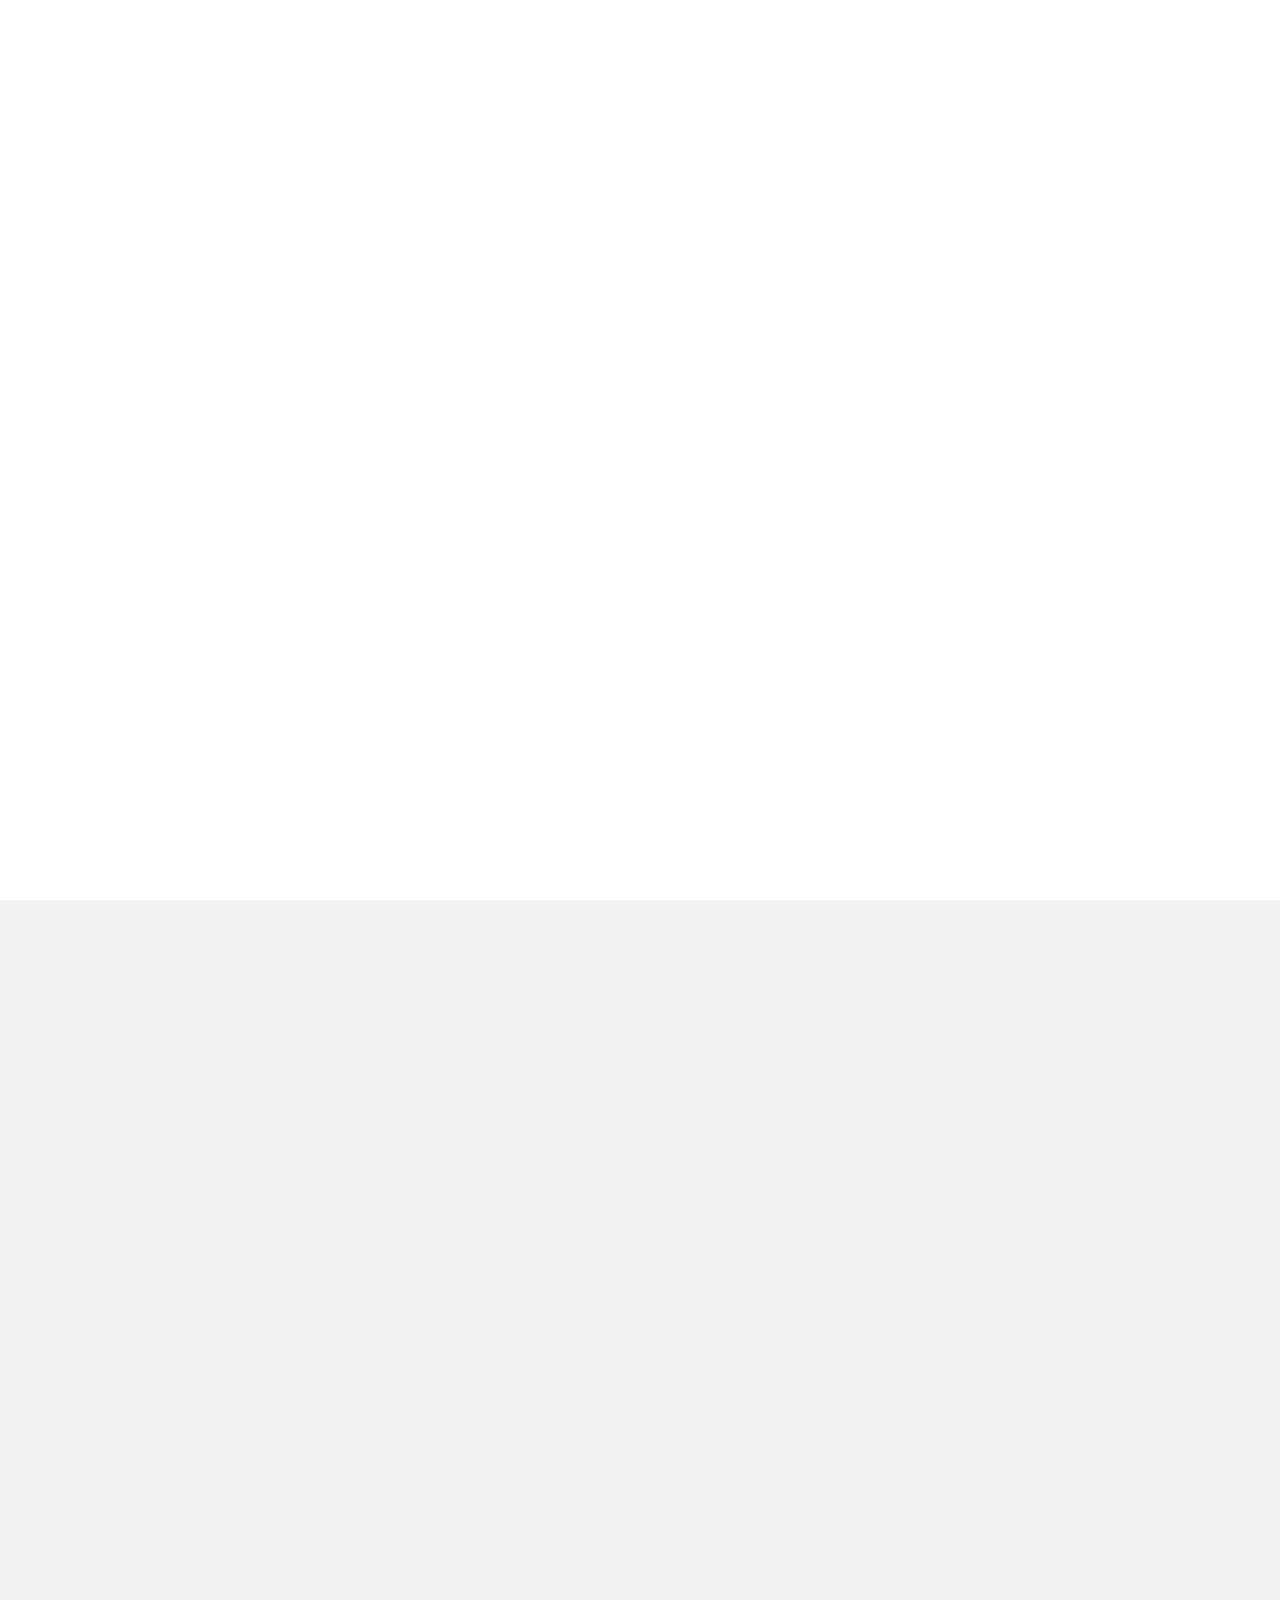
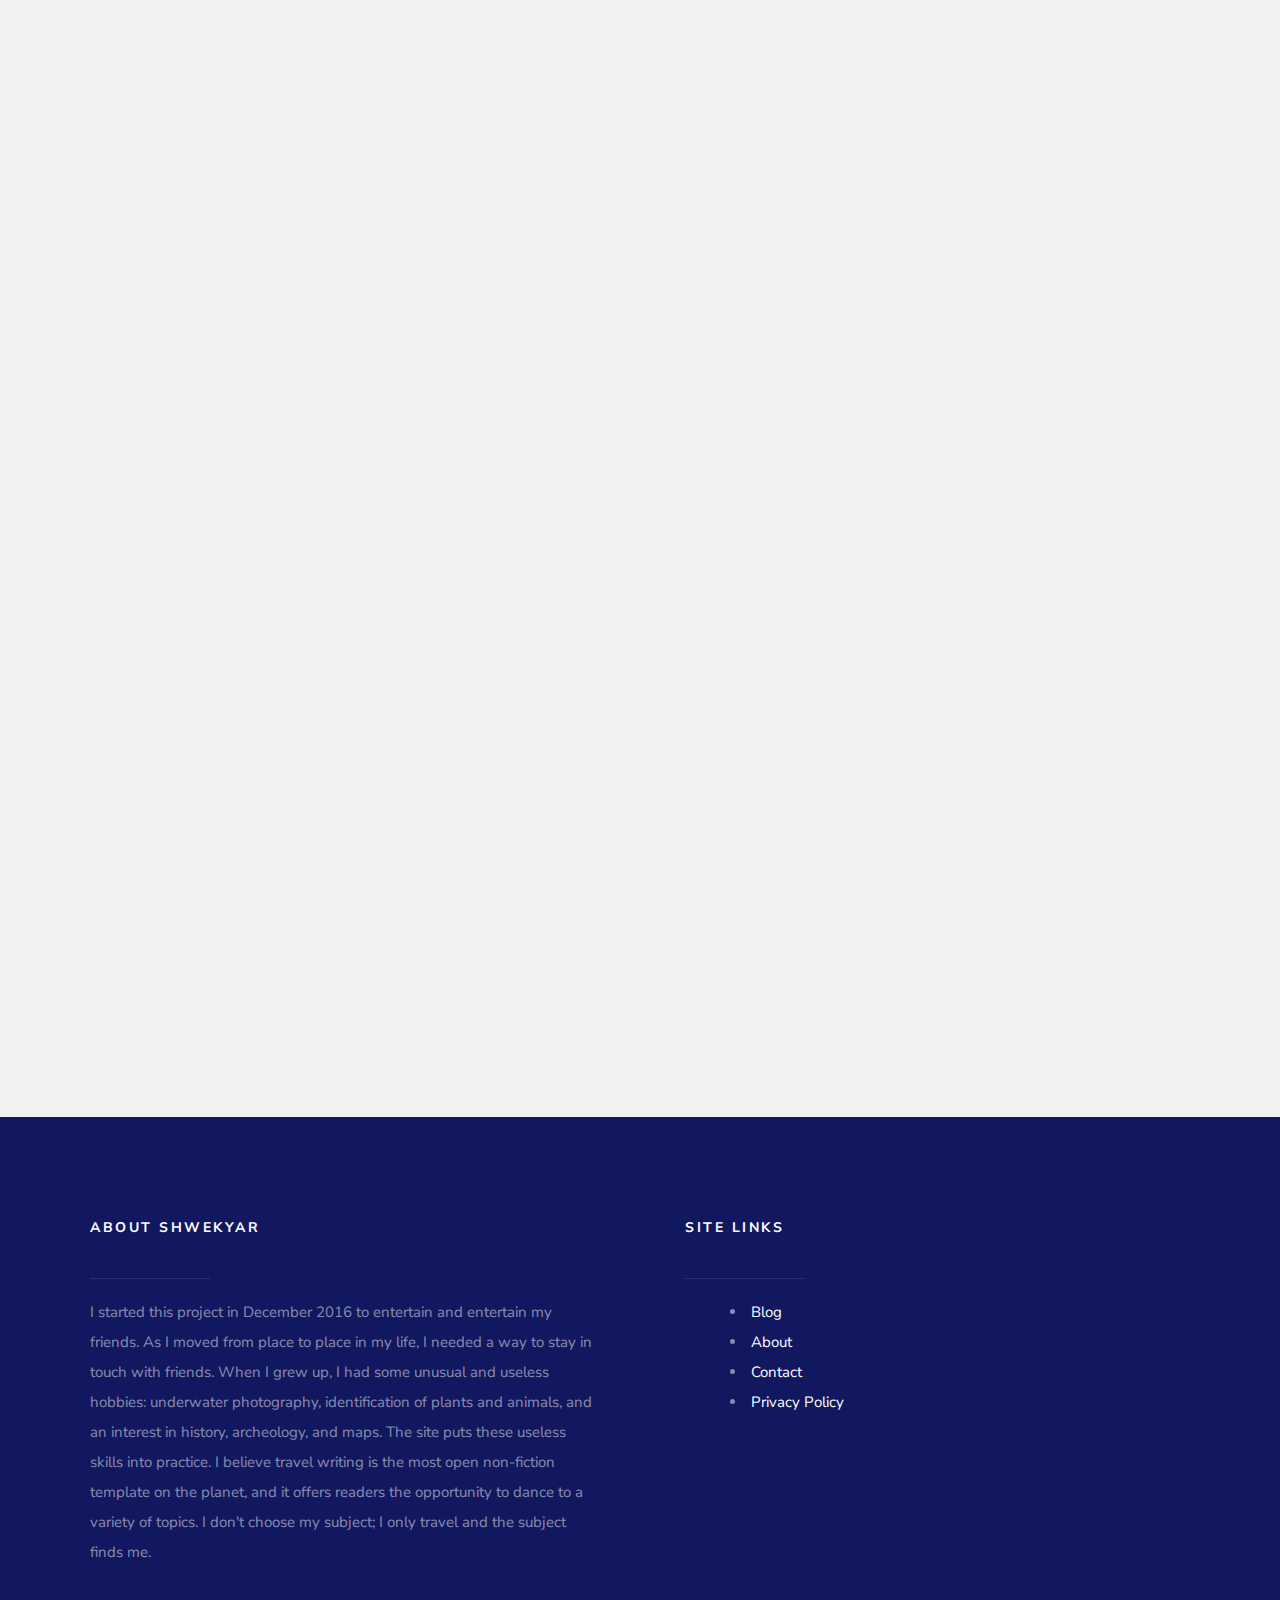
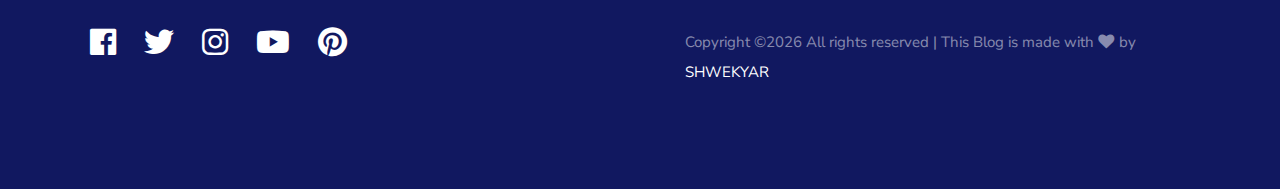
==== commit c84eefe9: "Update index.html" ====
--- a/index.html
+++ b/index.html
@@ -28,7 +28,7 @@
     ================================================== -->
     <link rel="shortcut icon" href="favicon.ico" type="image/x-icon">
     <link rel="icon" href="favicon.ico" type="image/x-icon">
-
+    <script data-ad-client="ca-pub-7312576922653018" async src="https://pagead2.googlesyndication.com/pagead/js/adsbygoogle.js"></script>
 </head>
 
 <body id="top">
@@ -97,6 +97,24 @@
                 <div class="featured-slider featured" data-aos="zoom-in">
 
                     <div class="featured__slide">
+
+                        <div class="entry">
+
+                            <div class="entry__background"
+                                style="background-image:url('images/thumbs/featured/featured-watch.jpg');"></div>
+
+                            <div class="entry__content">
+                                <span class="entry__category"><a href="#0">Holiday</a></span>
+
+                                <h1><a href="#0" title="">Love your holiday and make memories.</a></h1>
+
+                            </div> <!-- end entry__content -->
+
+                        </div> <!-- end entry -->
+
+                    </div> <!-- end featured__slide -->
+                    
+                    <div class="featured__slide">
                         <div class="entry">
 
                             <div class="entry__background"
@@ -111,24 +129,6 @@
                             </div> <!-- end entry__content -->
 
                         </div> <!-- end entry -->
-                    </div> <!-- end featured__slide -->
-
-                    <div class="featured__slide">
-
-                        <div class="entry">
-
-                            <div class="entry__background"
-                                style="background-image:url('images/thumbs/featured/featured-watch.jpg');"></div>
-
-                            <div class="entry__content">
-                                <span class="entry__category"><a href="#0">Holiday</a></span>
-
-                                <h1><a href="#0" title="">Love your holiday and make memories.</a></h1>
-
-                            </div> <!-- end entry__content -->
-
-                        </div> <!-- end entry -->
-
                     </div> <!-- end featured__slide -->
 
                     <div class="featured__slide">
@@ -220,7 +220,7 @@
                         
                     <h4>About SHWEKYAR</h4>
 
-                    <p>I started this project in December 2016 to humor and entertain my friends. Since I have moved about from place to place throughout my life, I needed a way to keep in touch with my friends. I grew up with a few unusual and useless hobbies - underwater photography, plant and animal identification, and an interest in history, archaeology and maps. This site puts those useless skills to work.I believe that travel writing is the most wide open non-fiction template on Earth - and affords its readers and writers the chance to dance through an amazing breadth of subjects. I don't choose my subjects; I just travel, and the subject matter finds me.</p>
+                    <p>I started this project in December 2016 to entertain and entertain my friends. As I moved from place to place in my life, I needed a way to stay in touch with friends. When I grew up, I had some unusual and useless hobbies: underwater photography, identification of plants and animals, and an interest in history, archeology, and maps. The site puts these useless skills into practice. I believe travel writing is the most open non-fiction template on the planet, and it offers readers the opportunity to dance to a variety of topics. I don't choose my subject; I only travel and the subject finds me.</p>
 
                 </div> <!-- end s-footer__about -->
 
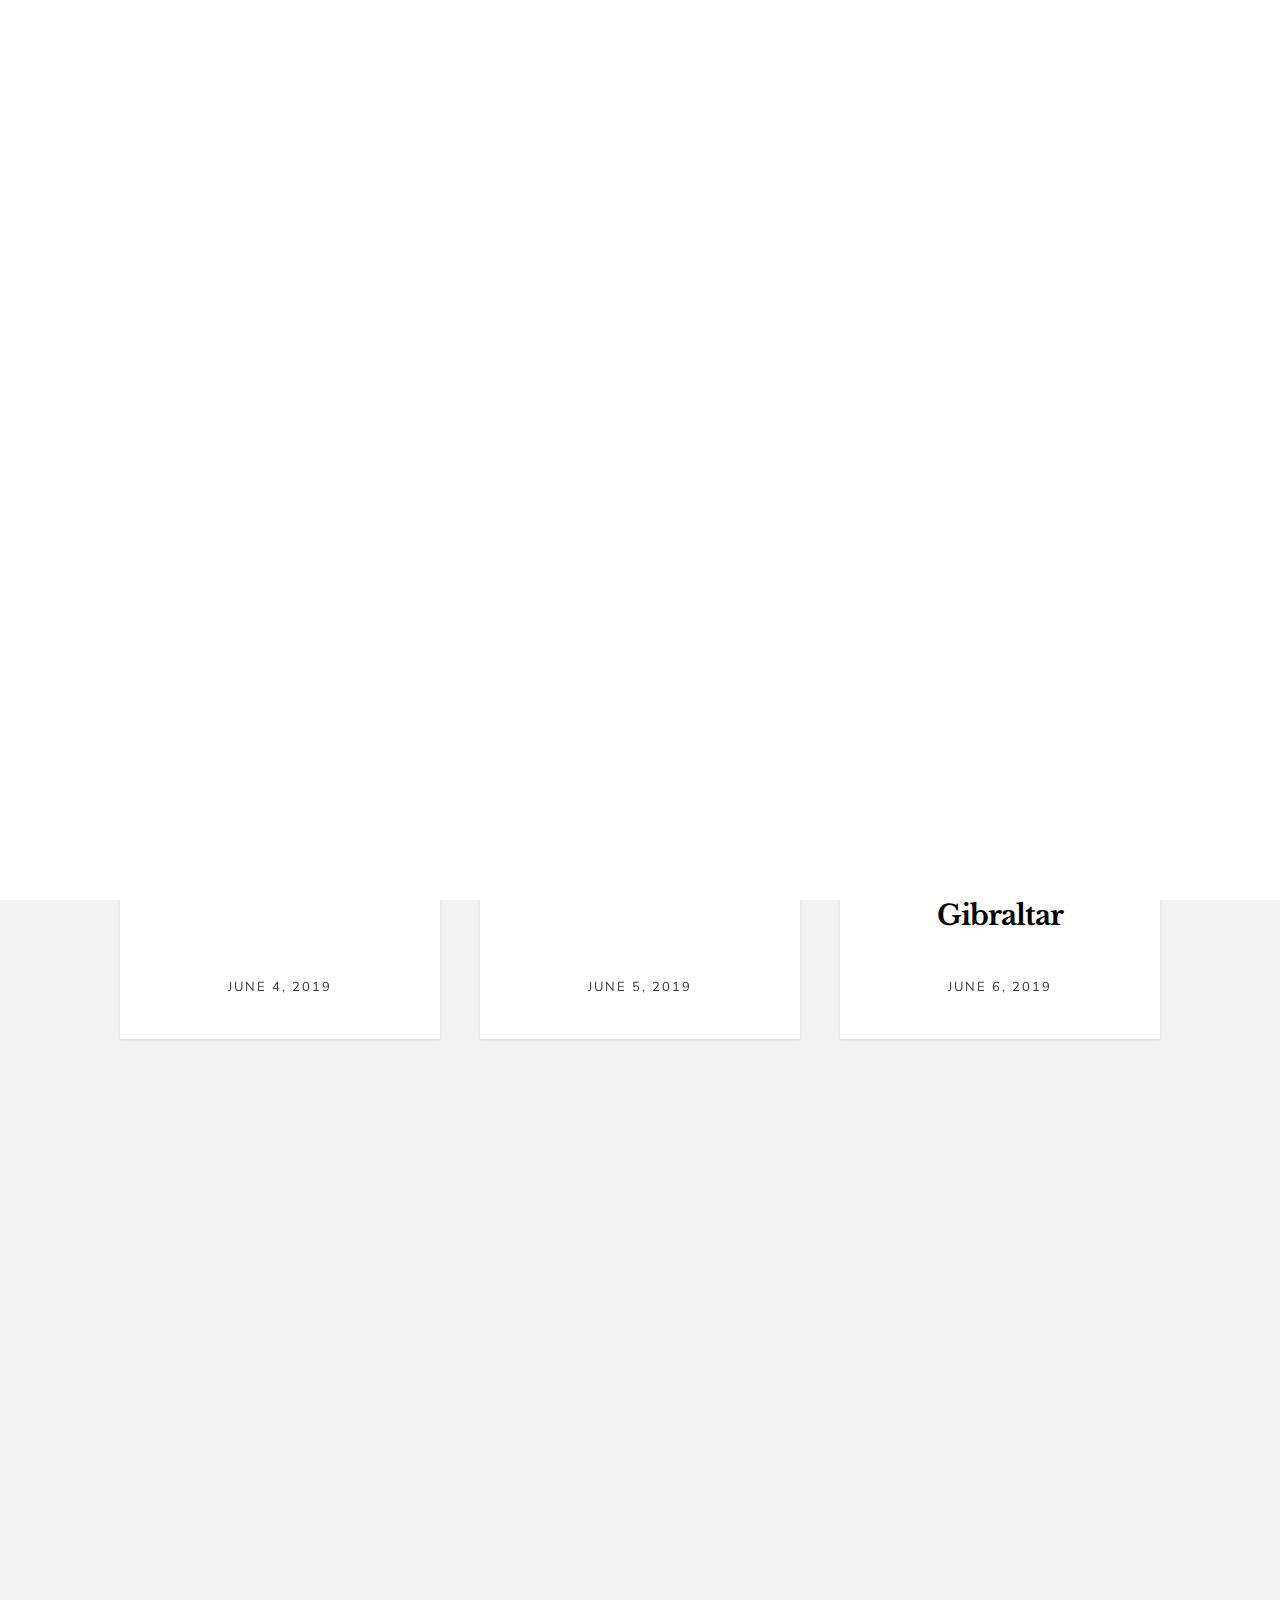
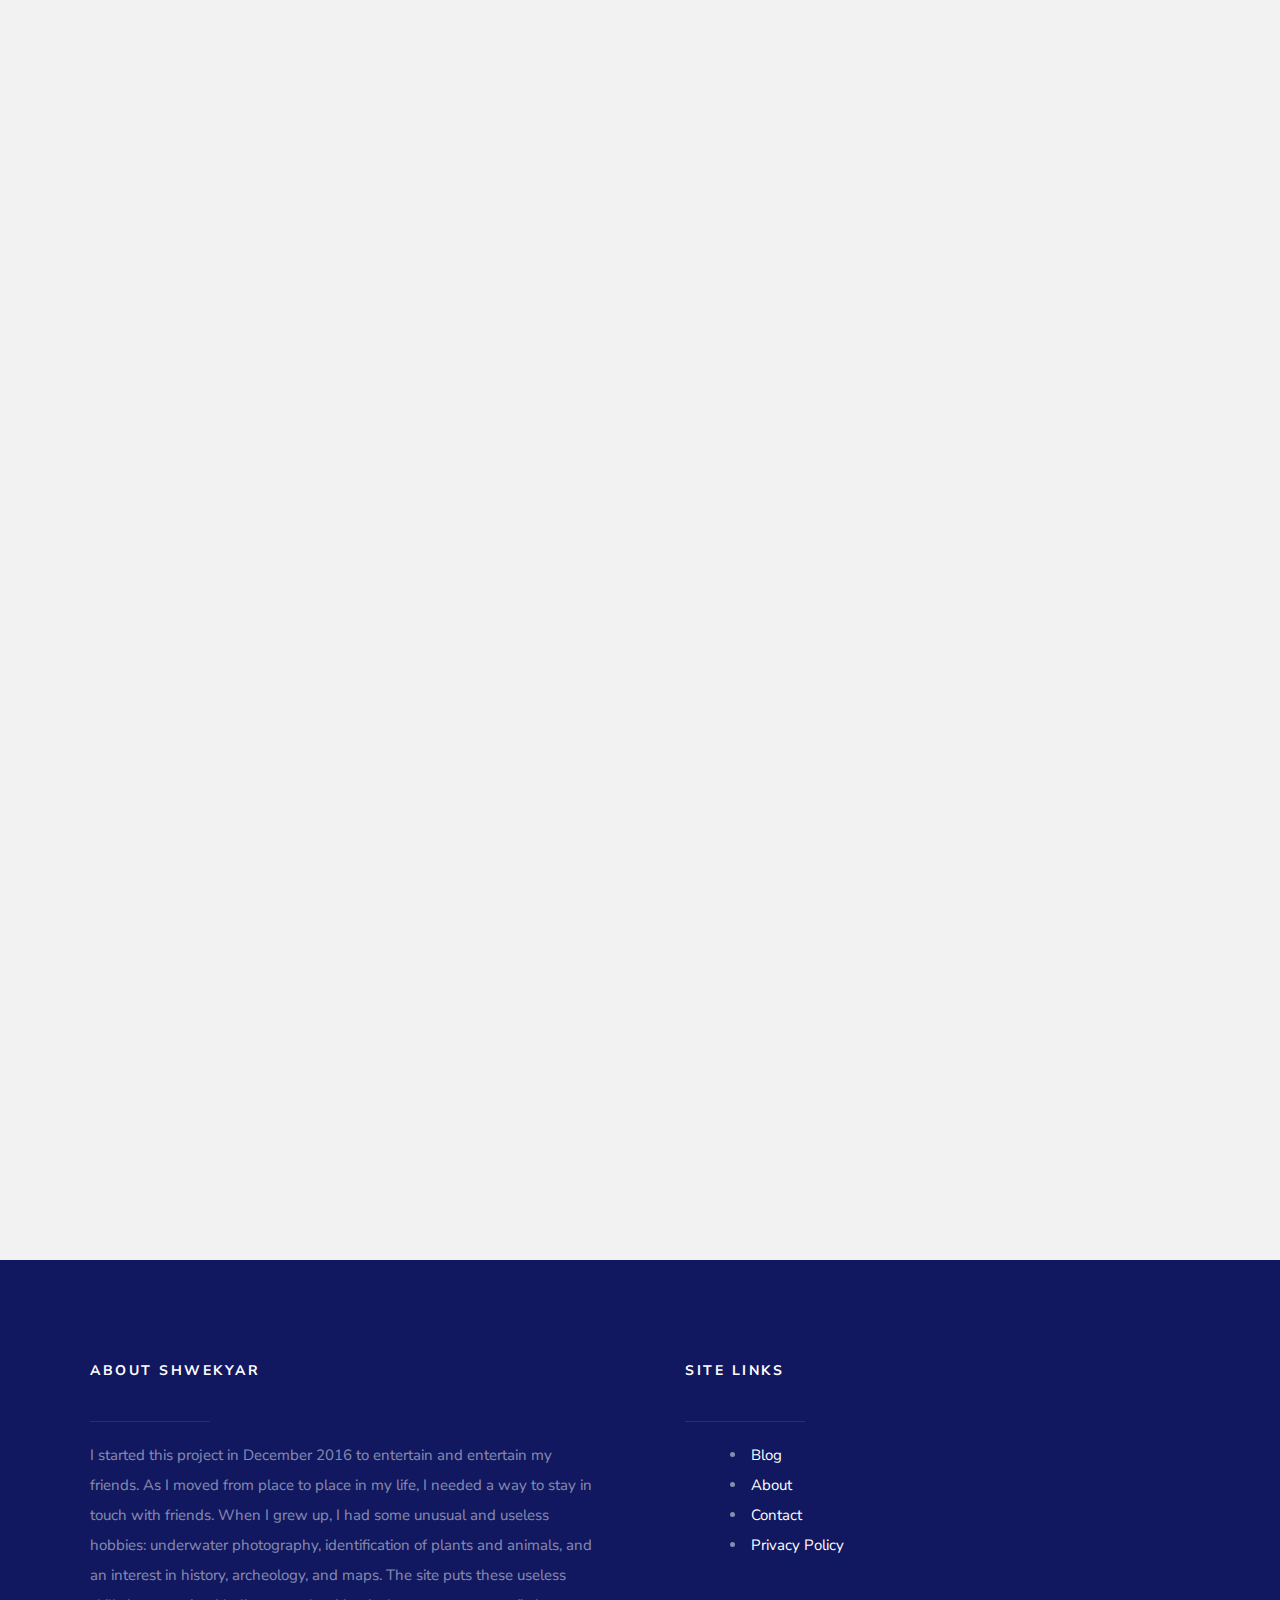
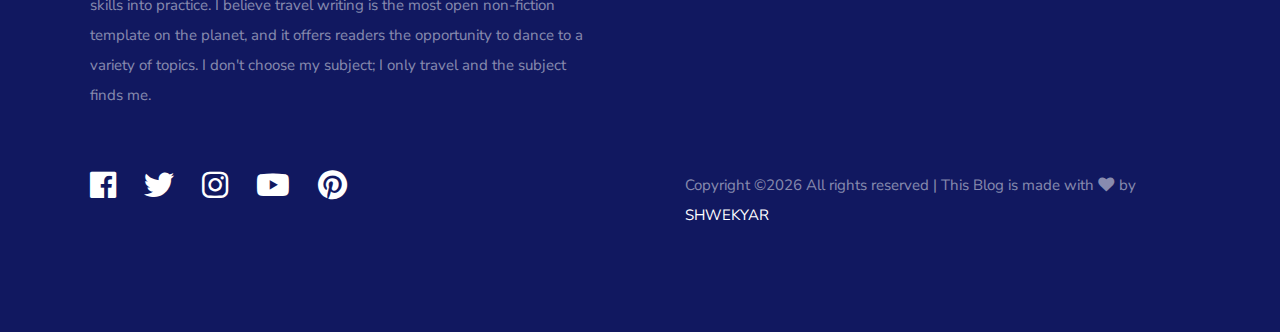
==== commit 3b973659: "Update index.html" ====
--- a/index.html
+++ b/index.html
@@ -86,75 +86,6 @@
         </nav> <!-- end header__nav-wrap -->
 
     </header> <!-- s-header -->
-
-
-    <!-- featured 
-    ================================================== -->
-    <section class="s-featured">
-        <div class="row">
-            <div class="col-full">
-
-                <div class="featured-slider featured" data-aos="zoom-in">
-
-                    <div class="featured__slide">
-
-                        <div class="entry">
-
-                            <div class="entry__background"
-                                style="background-image:url('images/thumbs/featured/featured-watch.jpg');"></div>
-
-                            <div class="entry__content">
-                                <span class="entry__category"><a href="#0">Holiday</a></span>
-
-                                <h1><a href="#0" title="">Love your holiday and make memories.</a></h1>
-
-                            </div> <!-- end entry__content -->
-
-                        </div> <!-- end entry -->
-
-                    </div> <!-- end featured__slide -->
-                    
-                    <div class="featured__slide">
-                        <div class="entry">
-
-                            <div class="entry__background"
-                                style="background-image:url('images/thumbs/featured/featured-guitarman.jpg');"></div>
-
-                            <div class="entry__content">
-                                <span class="entry__category"><a href="#0">Music</a></span>
-
-                                <h1><a href="#0" title="">What Your Music Preference Says About You and Your
-                                        Personality.</a></h1>
-
-                            </div> <!-- end entry__content -->
-
-                        </div> <!-- end entry -->
-                    </div> <!-- end featured__slide -->
-
-                    <div class="featured__slide">
-
-                        <div class="entry">
-
-                            <div class="entry__background"
-                                style="background-image:url('images/thumbs/featured/featured-beetle.jpg');"></div>
-
-                            <div class="entry__content">
-                                <span class="entry__category"><a href="#0">LifeStyle</a></span>
-
-                                <h1><a href="#0" title="">The difference between Classics, Vintage & Antique Cars.</a>
-                                </h1>
-
-                            </div> <!-- end entry__content -->
-
-                        </div> <!-- end entry -->
-
-                    </div> <!-- end featured__slide -->
-
-                </div> <!-- end featured -->
-
-            </div> <!-- end col-full -->
-        </div>
-    </section> <!-- end s-featured -->
 
 
     <!-- s-content
@@ -294,11 +225,11 @@
         page = 1
         function bindData(pageNum, data) {
             page = pageNum
-            let skip = (pageNum - 1) * 9
+            let skip = (pageNum - 1) * 14
             let output = ""
             let hashTag = ["Travel", "Nature", "Beautiful", "Holiday", "Explore"]
             
-            $.each(viewData.slice(skip, page * 9), function (key, val) {
+            $.each(viewData.slice(skip, page * 14), function (key, val) {
 
                 output += `
                  <article class="col-block">
@@ -348,7 +279,7 @@
             var totalPage = 0
             $.getJSON('./simpledata.json', function (data) {
                 viewData = data
-                let limitPage = Math.ceil(data.length / 9)
+                let limitPage = Math.ceil(data.length / 14)
                 
                 let pager = `<li><a class="pgn__prev" href="#Data-Display" onClick="prevPage()">Prev</a></li>`
                 for (i = 1; i <= limitPage; i++) {
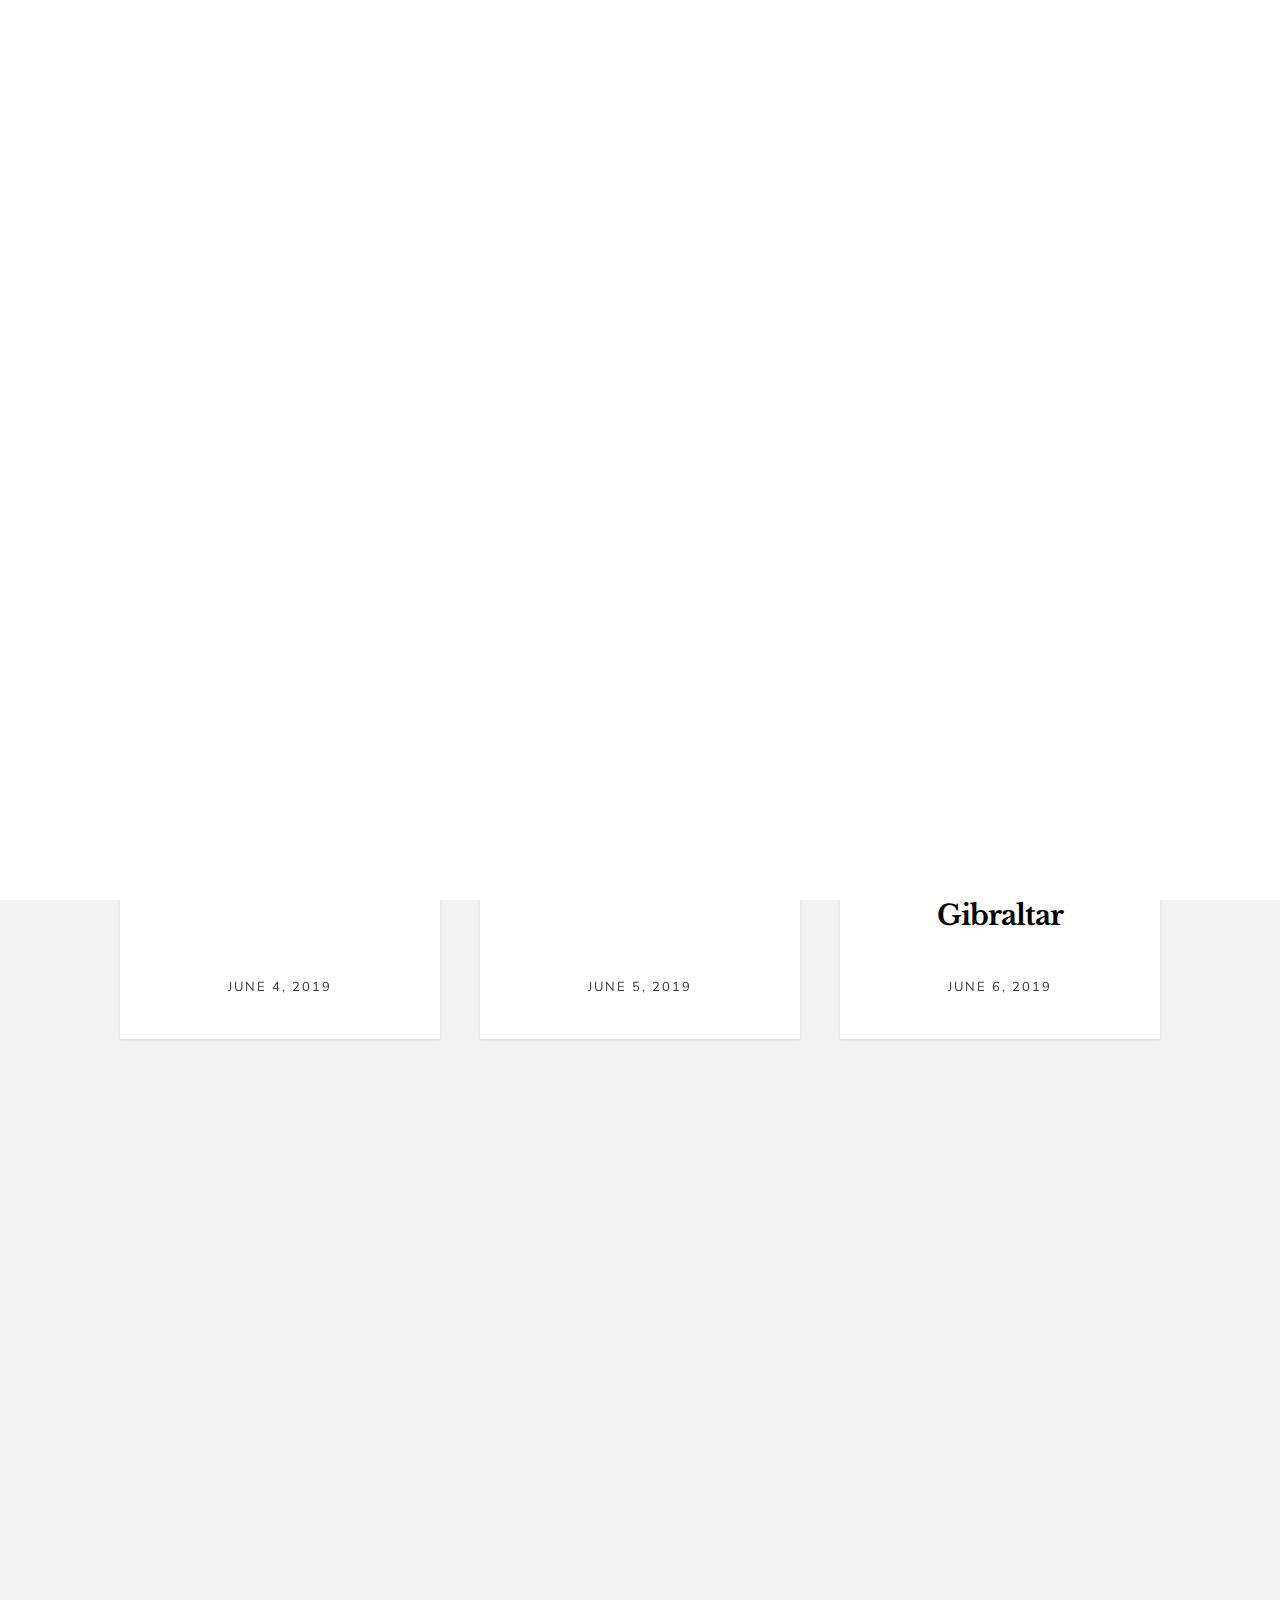
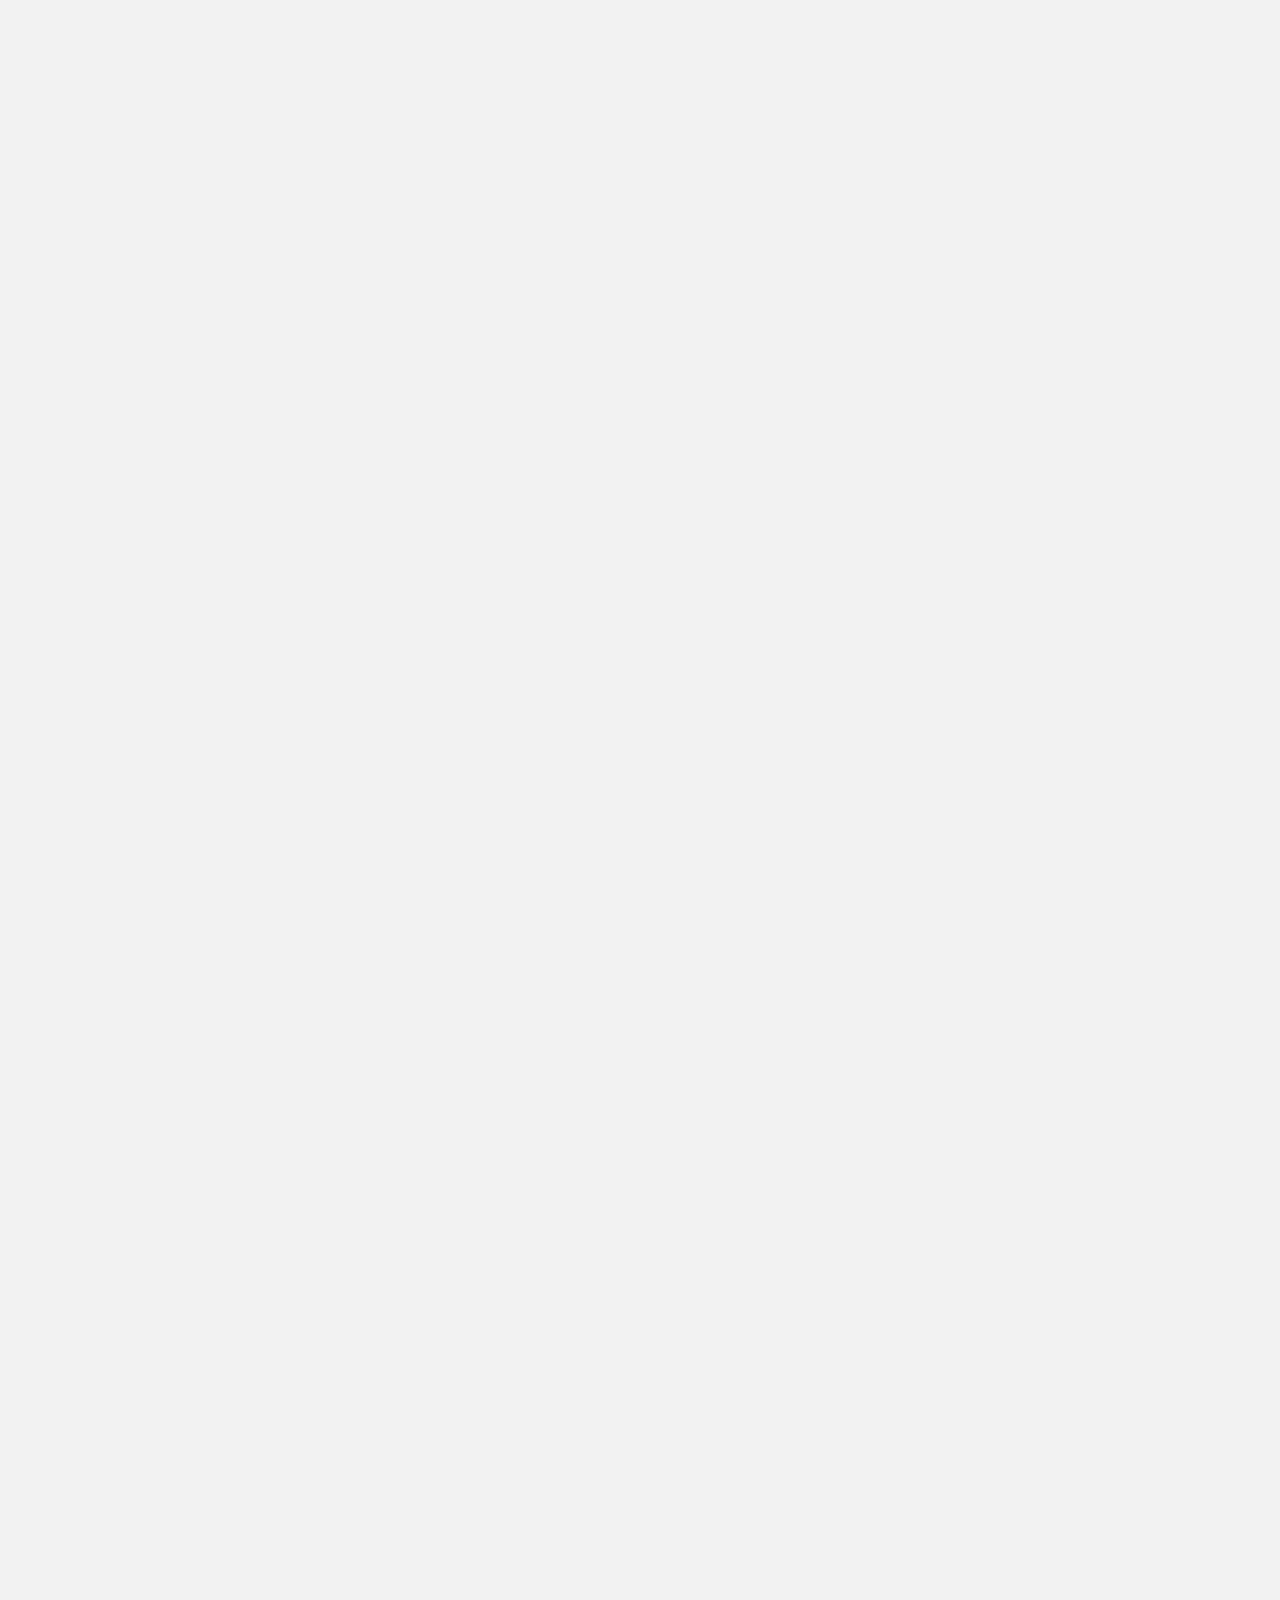
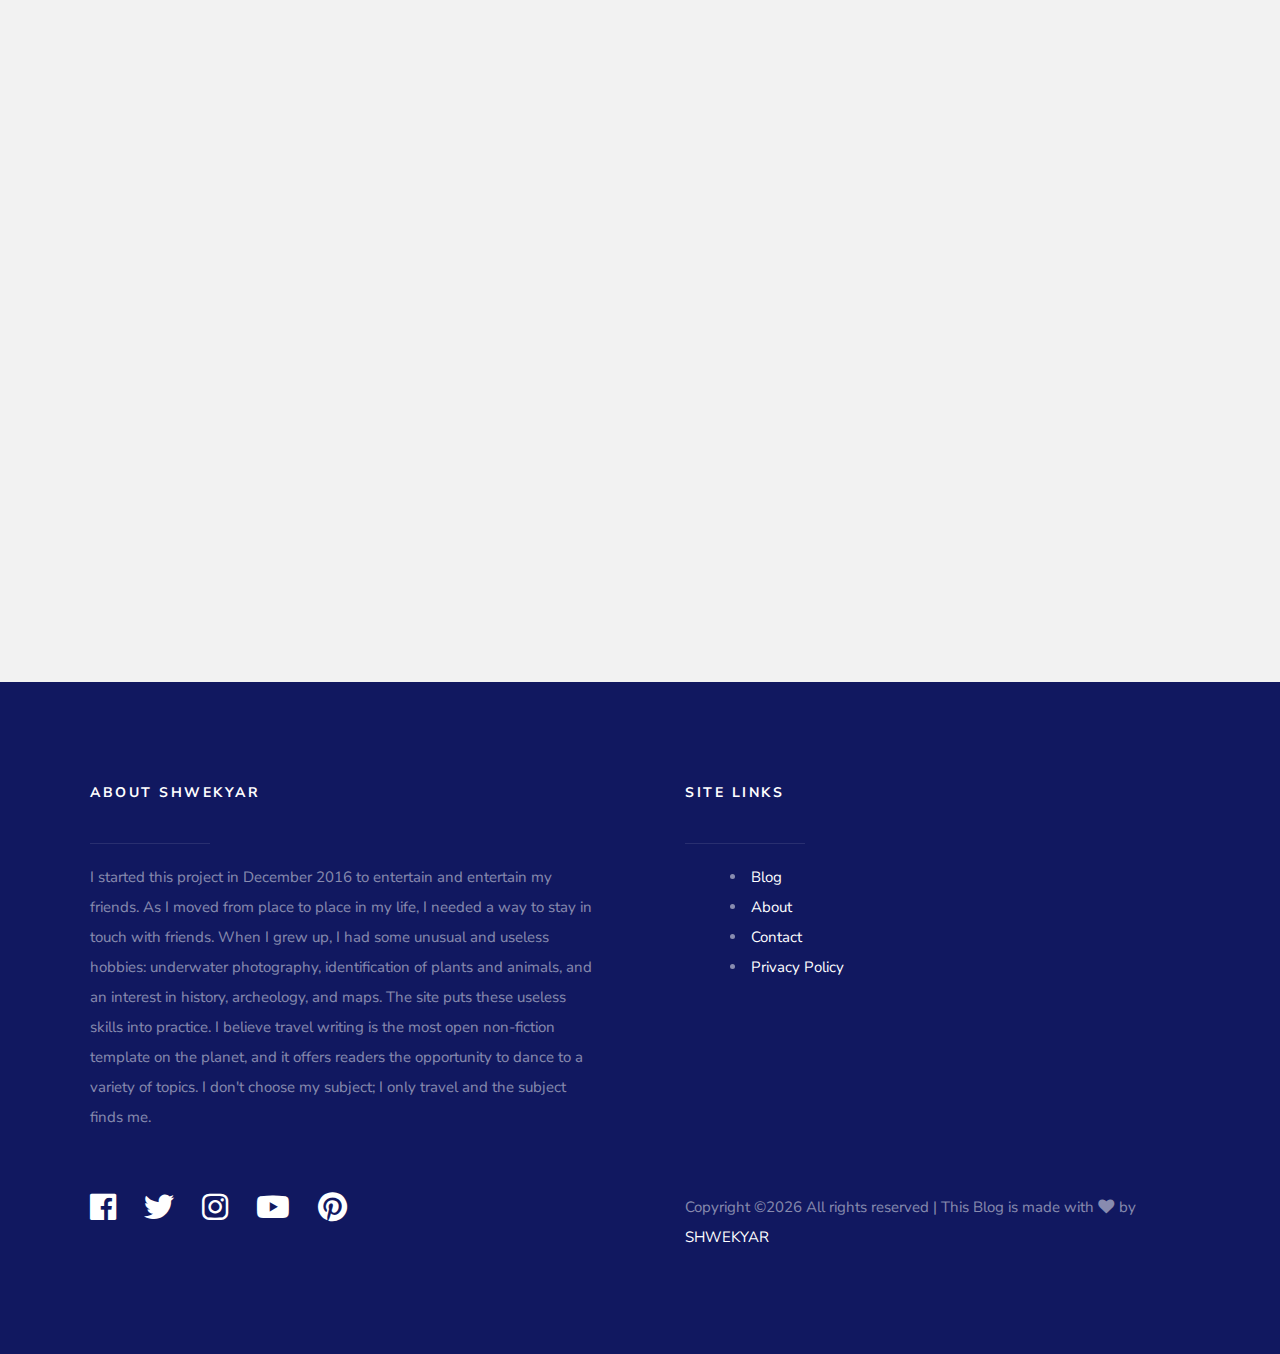
==== commit 4700e104: "Update index.html" ====
--- a/index.html
+++ b/index.html
@@ -225,11 +225,11 @@
         page = 1
         function bindData(pageNum, data) {
             page = pageNum
-            let skip = (pageNum - 1) * 14
+            let skip = (pageNum - 1) * 21
             let output = ""
             let hashTag = ["Travel", "Nature", "Beautiful", "Holiday", "Explore"]
             
-            $.each(viewData.slice(skip, page * 14), function (key, val) {
+            $.each(viewData.slice(skip, page * 21), function (key, val) {
 
                 output += `
                  <article class="col-block">
@@ -279,7 +279,7 @@
             var totalPage = 0
             $.getJSON('./simpledata.json', function (data) {
                 viewData = data
-                let limitPage = Math.ceil(data.length / 14)
+                let limitPage = Math.ceil(data.length / 21)
                 
                 let pager = `<li><a class="pgn__prev" href="#Data-Display" onClick="prevPage()">Prev</a></li>`
                 for (i = 1; i <= limitPage; i++) {
